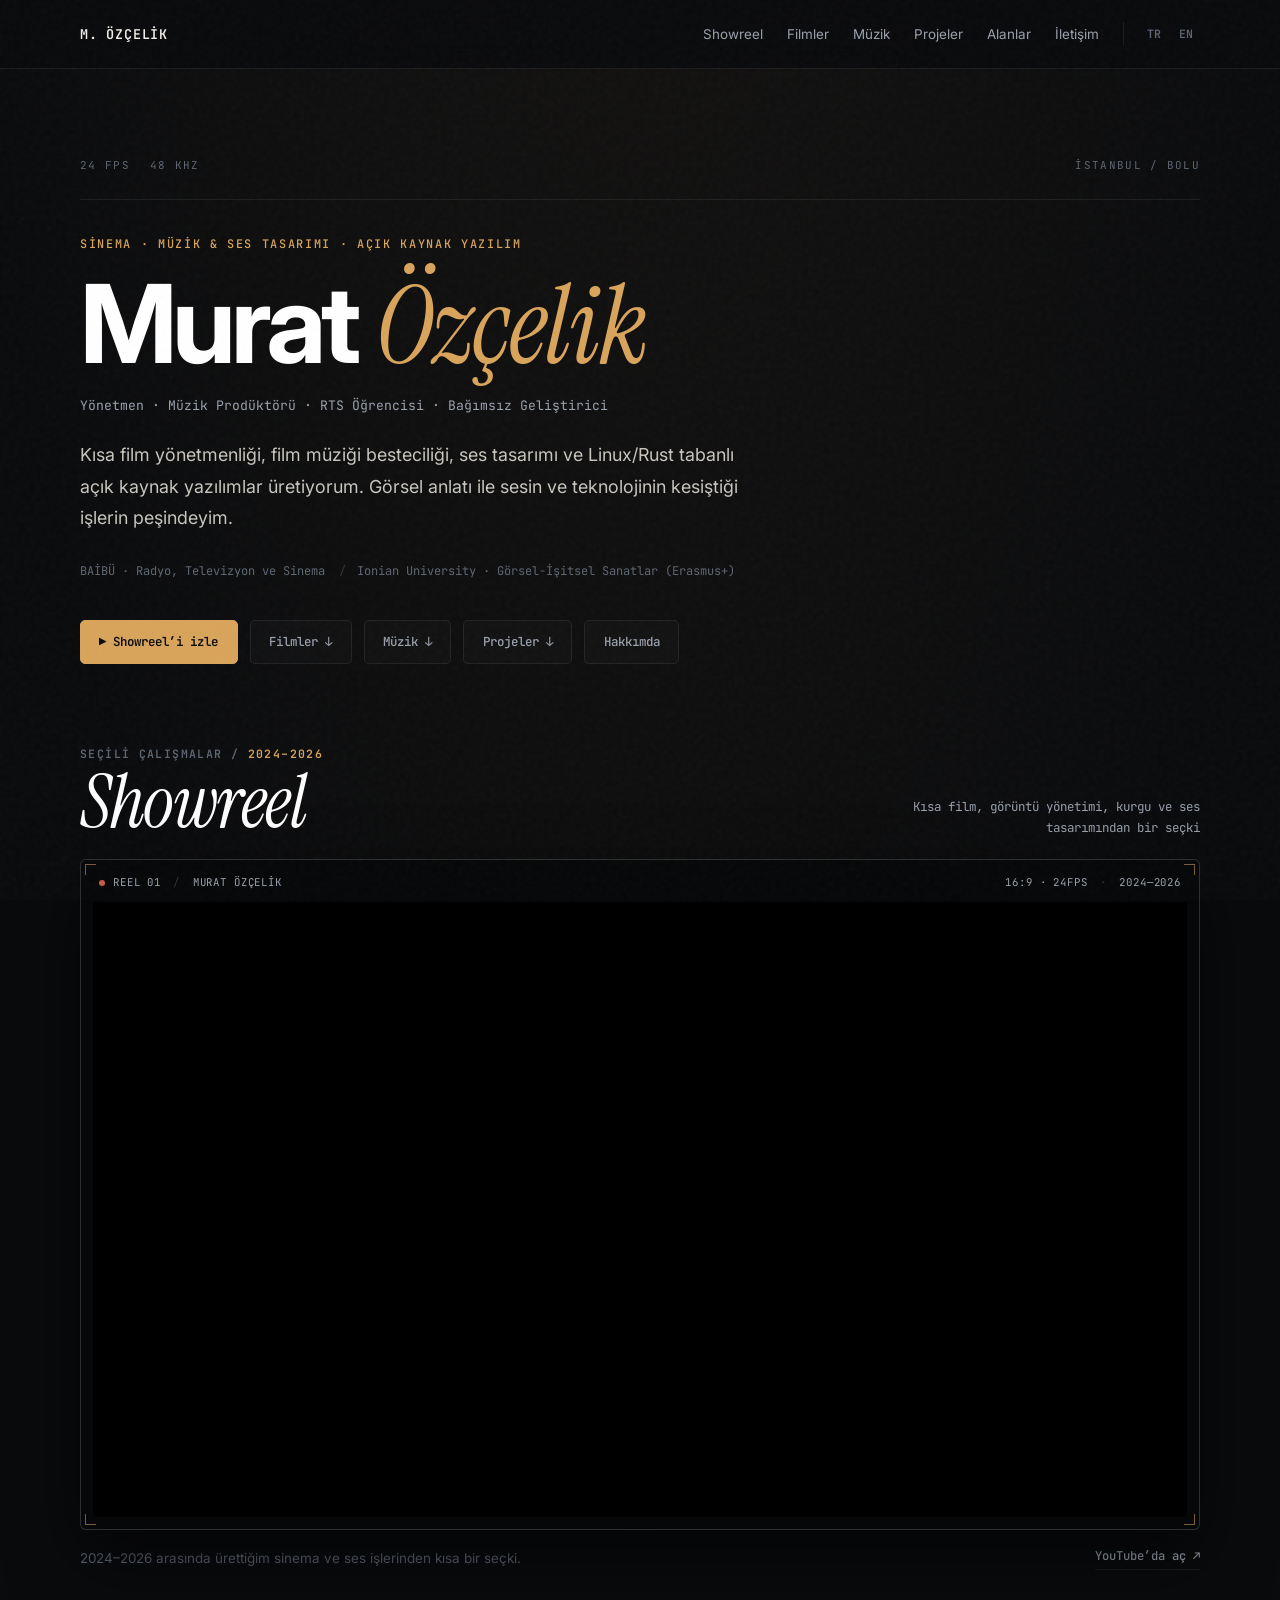
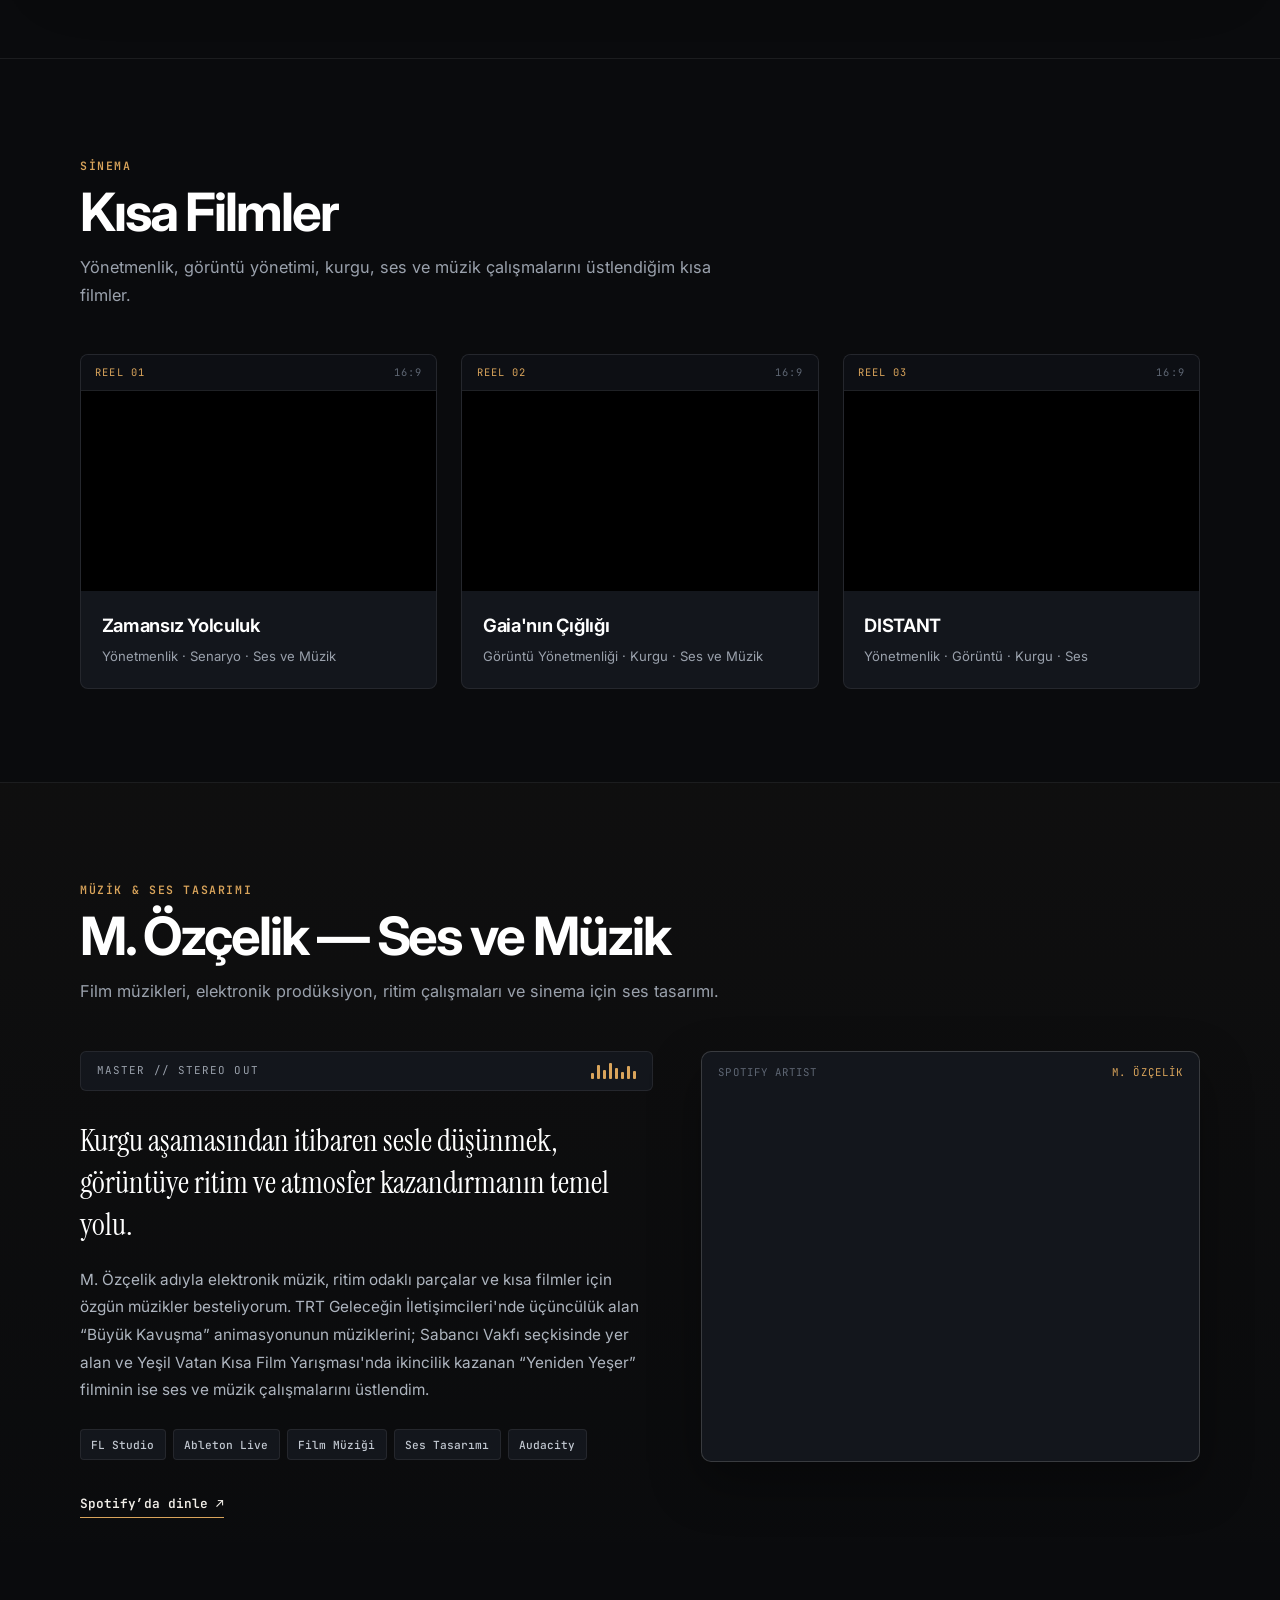
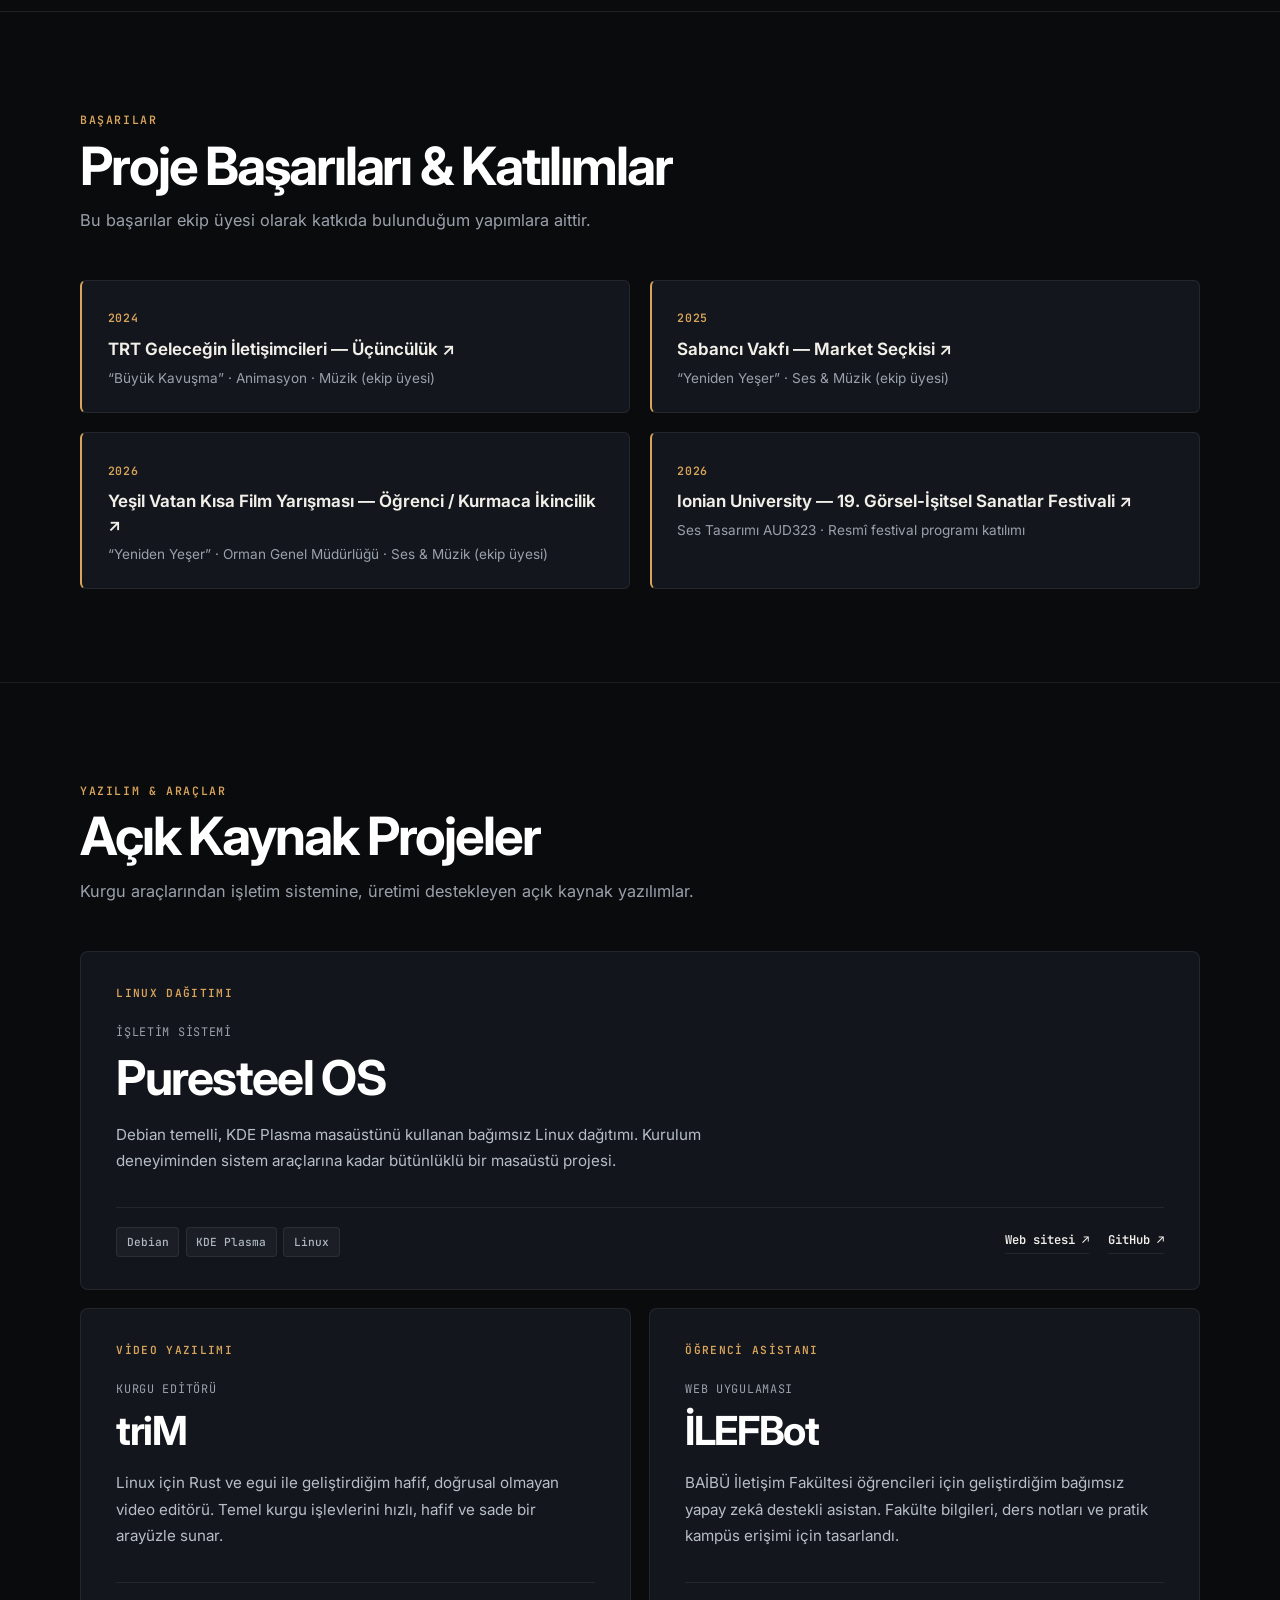
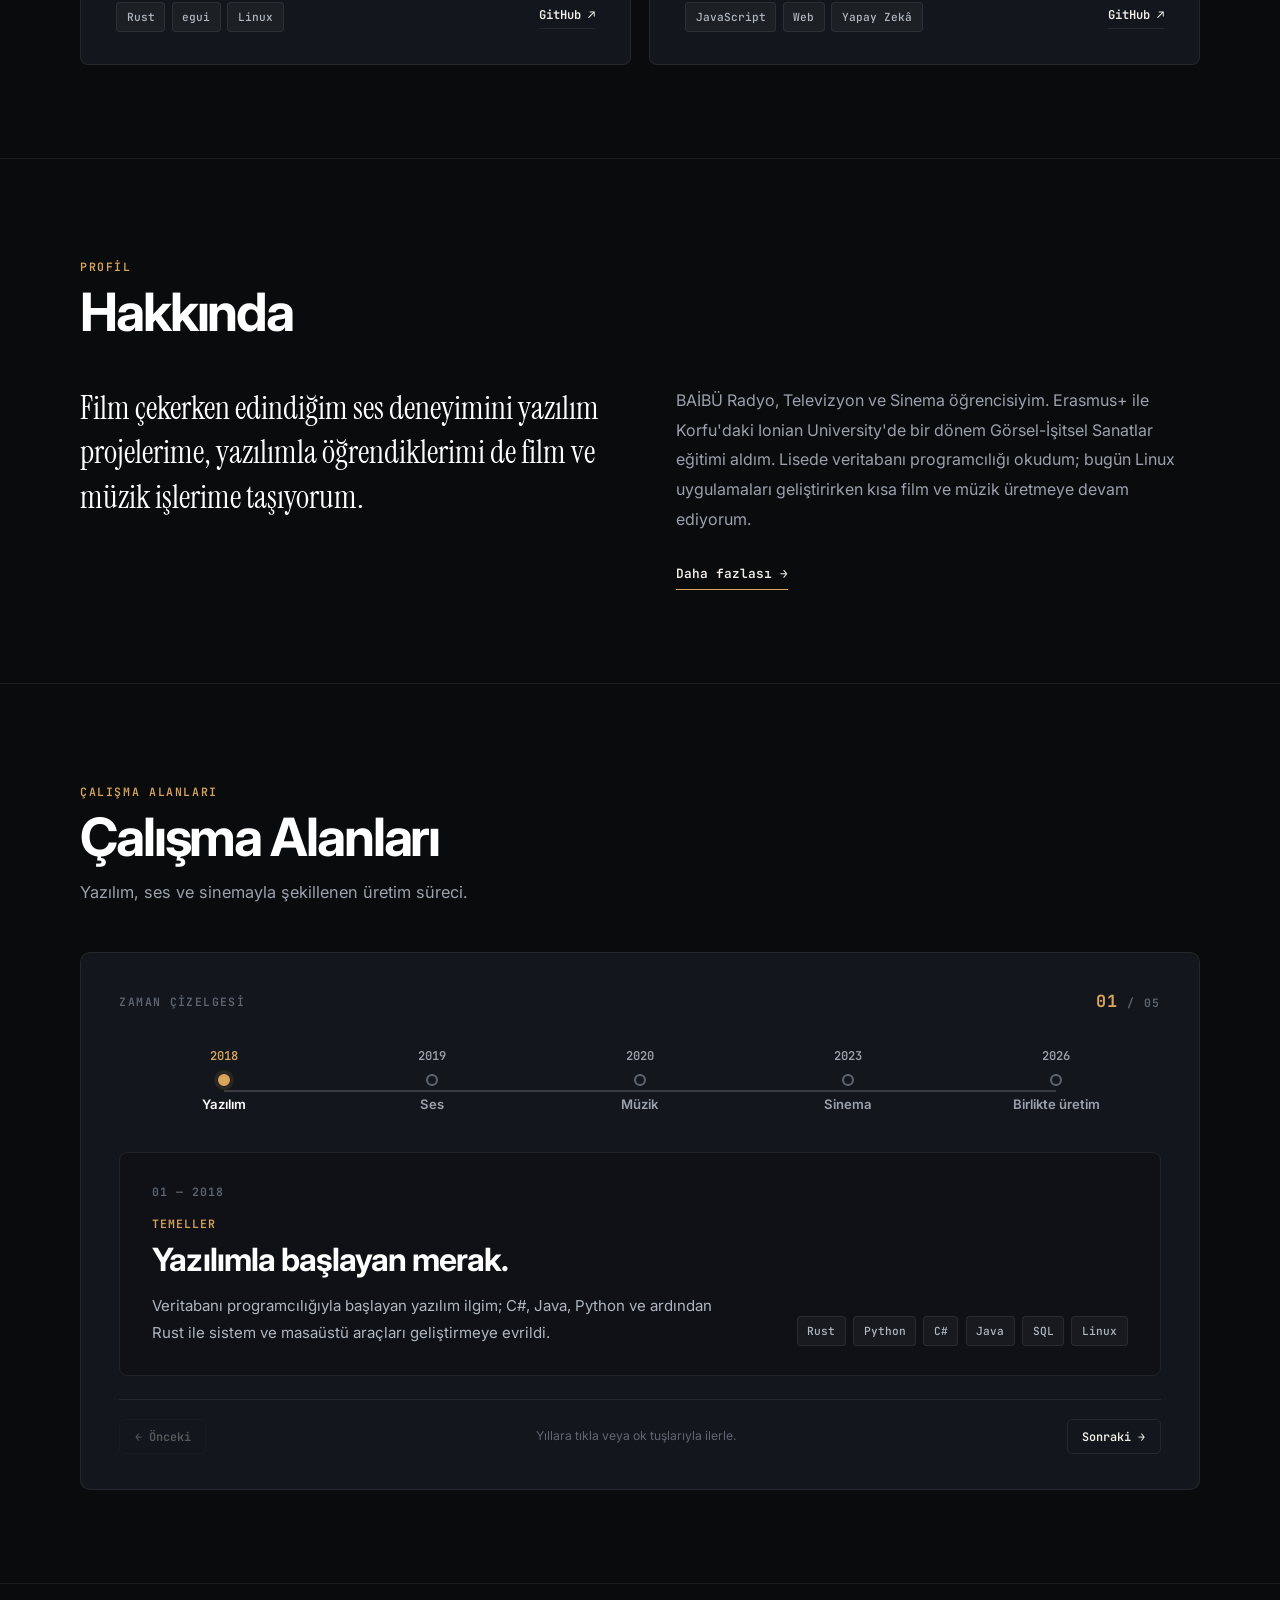
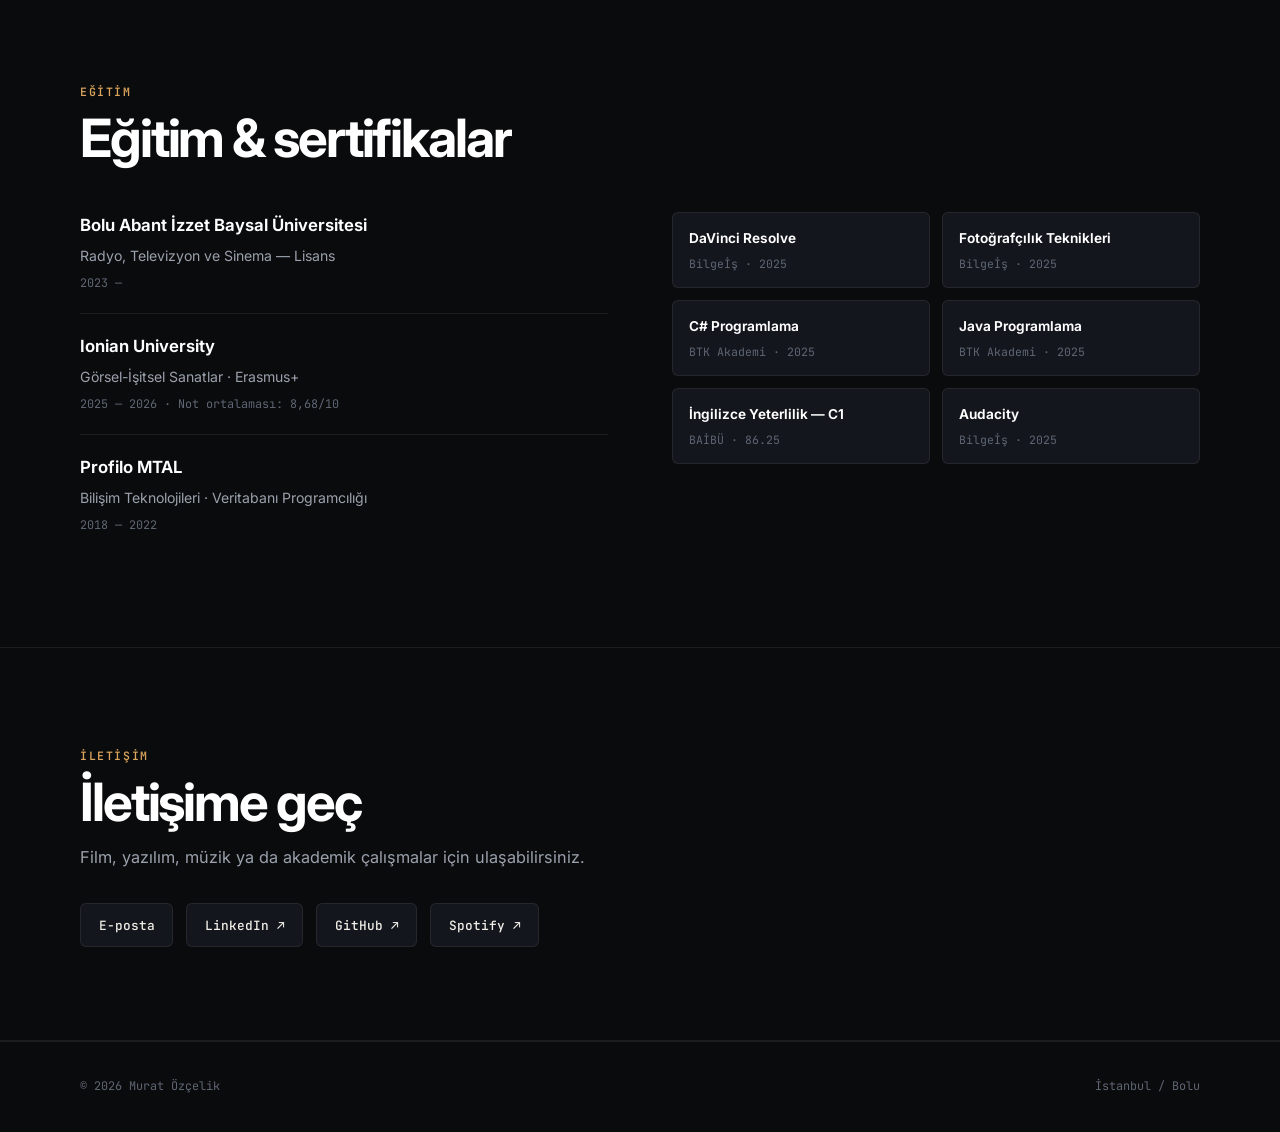
==== index.html @ 57b22992 "style: redesign portfolio with cinema and music theme" ====
<!doctype html>
<html lang="tr">
<head>
<meta charset="utf-8">
<meta name="viewport" content="width=device-width,initial-scale=1">
<meta name="google-site-verification" content="JruRG9GLRUZkIh85JL8lNO2CkzBblAEr84ETjHAbg5w">
<meta name="description" content="Murat Özçelik: kısa filmler, müzik ve Puresteel OS, triM. ile İLEFBot dahil açık kaynak projeleri.">
<meta name="author" content="Murat Özçelik">
<meta name="theme-color" content="#0a0b0d">
<link rel="canonical" href="https://muratozcelik.vercel.app/">
<meta property="og:title" content="Murat Özçelik | Portfolyo">
<meta property="og:description" content="Murat Özçelik'in film, müzik ve açık kaynak yazılım projeleri.">
<meta property="og:type" content="website">
<meta property="og:url" content="https://muratozcelik.vercel.app/">
<meta property="og:site_name" content="Murat Özçelik">
<meta property="og:image" content="https://avatars.githubusercontent.com/u/198776086?v=4">
<meta name="twitter:card" content="summary_large_image">
<meta name="twitter:title" content="Murat Özçelik | Portfolyo">
<meta name="twitter:description" content="Murat Özçelik'in film, müzik ve açık kaynak yazılım projeleri.">
<meta name="twitter:image" content="https://avatars.githubusercontent.com/u/198776086?v=4">
<title>Murat Özçelik | Portfolyo</title>
<link rel="icon" href="data:image/svg+xml,<svg xmlns='http://www.w3.org/2000/svg' viewBox='0 0 100 100'><text y='.9em' font-size='90' font-family='Arial' font-weight='bold'>M.</text></svg>">
<link rel="preconnect" href="https://fonts.googleapis.com">
<link rel="preconnect" href="https://fonts.gstatic.com" crossorigin>
<link href="https://fonts.googleapis.com/css2?family=Instrument+Serif:ital@0;1&family=Inter:wght@400;500;600;700&family=JetBrains+Mono:wght@400;500;600&display=swap" rel="stylesheet">
<link rel="stylesheet" href="assets/style.css">
<script type="application/ld+json">{"@context":"https://schema.org","@type":"Person","name":"Murat Özçelik","alternateName":"M. Özçelik","url":"https://muratozcelik.vercel.app/","jobTitle":"Director, Developer, Music Producer","affiliation":{"@type":"CollegeOrUniversity","name":"Bolu Abant İzzet Baysal Üniversitesi"},"sameAs":["https://github.com/MOzcelik14","https://www.linkedin.com/in/murat-özçelik-398713292","https://open.spotify.com/intl-tr/artist/2BlTVMDj9GnFcdL9kGWNOf"]}</script>
</head>
<body>
<div class="film-grain" aria-hidden="true"></div>
<a class="skip" href="#content" data-tr="İçeriğe geç" data-en="Skip to content">İçeriğe geç</a>
<nav aria-label="Ana gezinme" data-tr-aria-label="Ana gezinme" data-en-aria-label="Primary navigation">
  <div class="wrap nav-inner">
    <a class="nav-mark" href="#top">M. ÖZÇELİK</a>
    <div class="nav-right">
      <button class="menu-btn" id="menuBtn" type="button" aria-expanded="false" aria-controls="navLinks">Menü</button>
      <div class="nav-links" id="navLinks">
        <a href="#showreel">Showreel</a>
        <a href="#filmler" data-tr="Filmler" data-en="Films">Filmler</a>
        <a href="#muzik" data-tr="Müzik" data-en="Music">Müzik</a>
        <a href="#projeler" data-tr="Projeler" data-en="Projects">Projeler</a>
        <a href="#yetenekler" data-tr="Alanlar" data-en="Practice">Alanlar</a>
        <a href="#iletisim" data-tr="İletişim" data-en="Contact">İletişim</a>
      </div>
      <div class="lang-switch" aria-label="Dil seçimi" data-tr-aria-label="Dil seçimi" data-en-aria-label="Language selection">
        <button class="lang-btn" data-lang="tr" type="button" aria-pressed="true">TR</button>
        <button class="lang-btn" data-lang="en" type="button" aria-pressed="false">EN</button>
      </div>
    </div>
  </div>
</nav>

<header class="hero" id="top">
  <div class="wrap">
    <div class="hero-spec" aria-hidden="true">
      <span>24 FPS</span>
      <span>48 KHZ</span>
      <span>İSTANBUL / BOLU</span>
    </div>
    <p class="hero-kicker" data-tr="Sinema · Müzik &amp; Ses Tasarımı · Açık Kaynak Yazılım" data-en="Cinema · Music &amp; Sound Design · Open-Source Software">Sinema · Müzik &amp; Ses Tasarımı · Açık Kaynak Yazılım</p>
    <h1>Murat <span class="serif-italic">Özçelik</span></h1>
    <p class="kicker" data-tr="Yönetmen · Müzik Prodüktörü · RTS Öğrencisi · Bağımsız Geliştirici" data-en="Director · Music Producer · Film Student · Independent Developer">Yönetmen · Müzik Prodüktörü · RTS Öğrencisi · Bağımsız Geliştirici</p>
    <p class="hero-copy" data-tr="Kısa film yönetmenliği, film müziği besteciliği, ses tasarımı ve Linux/Rust tabanlı açık kaynak yazılımlar üretiyorum. Görsel anlatı ile sesin ve teknolojinin kesiştiği işlerin peşindeyim." data-en="I direct short films, compose film scores, design sound, and build Linux/Rust open-source tools — working where visual storytelling, audio, and technology meet.">Kısa film yönetmenliği, film müziği besteciliği, ses tasarımı ve Linux/Rust tabanlı açık kaynak yazılımlar üretiyorum. Görsel anlatı ile sesin ve teknolojinin kesiştiği işlerin peşindeyim.</p>
    <div class="hero-meta"><span>BAİBÜ · Radyo, Televizyon ve Sinema</span><span data-tr="Ionian University · Görsel-İşitsel Sanatlar (Erasmus+)" data-en="Ionian University · Audio &amp; Visual Arts (Erasmus+)">Ionian University · Görsel-İşitsel Sanatlar (Erasmus+)</span></div>
    <div class="hero-actions"><a class="hero-showreel-link" href="#showreel" data-tr="▶ Showreel’i izle" data-en="▶ Watch showreel">▶ Showreel’i izle</a><a href="#filmler" data-tr="Filmler ↓" data-en="Films ↓">Filmler ↓</a><a href="#muzik" data-tr="Müzik ↓" data-en="Music ↓">Müzik ↓</a><a href="#projeler" data-tr="Projeler ↓" data-en="Projects ↓">Projeler ↓</a><a href="about.html" data-tr="Hakkımda" data-en="About">Hakkımda</a></div>

    <div class="showreel-feature" id="showreel" aria-labelledby="showreel-title">
      <div class="showreel-feature-head">
        <div>
          <p class="showreel-label"><span data-tr="SEÇİLİ ÇALIŞMALAR" data-en="SELECTED WORKS">SEÇİLİ ÇALIŞMALAR</span> <span aria-hidden="true">/</span> 2024–2026</p>
          <h2 class="showreel-title" id="showreel-title">Showreel</h2>
        </div>
        <p class="showreel-subtitle" data-tr="Kısa film, görüntü yönetimi, kurgu ve ses tasarımından bir seçki" data-en="A selection of short films, cinematography, editing and sound design">Kısa film, görüntü yönetimi, kurgu ve ses tasarımından bir seçki</p>
      </div>
      <div class="showreel-frame">
        <span class="vf-corner vf-tl" aria-hidden="true"></span>
        <span class="vf-corner vf-tr" aria-hidden="true"></span>
        <span class="vf-corner vf-bl" aria-hidden="true"></span>
        <span class="vf-corner vf-br" aria-hidden="true"></span>
        <div class="showreel-frame-top" aria-hidden="true"><span><span class="rec-indicator"></span>REEL 01 <span class="showreel-frame-divider">/</span> MURAT ÖZÇELİK</span><span>16:9 · 24FPS <span class="showreel-frame-divider">·</span> 2024—2026</span></div>
        <div class="showreel-player">
          <iframe src="https://www.youtube-nocookie.com/embed/x4S_wHrbVSY?rel=0&amp;playsinline=1" title="Murat Özçelik — Showreel (2024–2026)" loading="eager" referrerpolicy="strict-origin-when-cross-origin" allow="accelerometer; autoplay; clipboard-write; encrypted-media; gyroscope; picture-in-picture; web-share" allowfullscreen></iframe>
        </div>
      </div>
      <div class="showreel-feature-foot">
        <span data-tr="2024–2026 arasında ürettiğim sinema ve ses işlerinden kısa bir seçki." data-en="Selected cinema and sound work from 2024–2026.">2024–2026 arasında ürettiğim sinema ve ses işlerinden kısa bir seçki.</span>
        <a href="https://www.youtube.com/watch?v=x4S_wHrbVSY" target="_blank" rel="noopener noreferrer" data-tr="YouTube’da aç ↗" data-en="Open on YouTube ↗">YouTube’da aç ↗</a>
      </div>
    </div>
  </div>
</header>

<main id="content">
<section id="filmler"><div class="wrap">
  <div class="section-head"><div><div class="eyebrow" data-tr="Sinema" data-en="Cinema">Sinema</div><h2 class="section-title" data-tr="Kısa Filmler" data-en="Short Films">Kısa Filmler</h2><p class="section-copy" data-tr="Yönetmenlik, görüntü yönetimi, kurgu, ses ve müzik çalışmalarını üstlendiğim kısa filmler." data-en="Short films I've worked on across directing, cinematography, editing, sound and music.">Yönetmenlik, görüntü yönetimi, kurgu, ses ve müzik çalışmalarını üstlendiğim kısa filmler.</p></div></div>
  <div class="films">
    <article class="film">
      <div class="film-slate" aria-hidden="true"><span>REEL 01</span><span>16:9</span></div>
      <div class="film-media"><iframe loading="lazy" src="https://www.youtube-nocookie.com/embed/FaE6MVLz2mk?rel=0" title="Zamansız Yolculuk" allow="accelerometer; encrypted-media; gyroscope; picture-in-picture" allowfullscreen></iframe></div>
      <div class="film-body"><h3 data-tr="Zamansız Yolculuk" data-en="Timeless Journey">Zamansız Yolculuk</h3><p data-tr="Yönetmenlik · Senaryo · Ses ve Müzik" data-en="Director · Screenplay · Sound &amp; Music">Yönetmenlik · Senaryo · Ses ve Müzik</p></div>
    </article>
    <article class="film">
      <div class="film-slate" aria-hidden="true"><span>REEL 02</span><span>16:9</span></div>
      <div class="film-media"><iframe loading="lazy" src="https://www.youtube-nocookie.com/embed/VOI6pa3I4jM?rel=0" title="Gaia'nın Çığlığı" allow="accelerometer; encrypted-media; gyroscope; picture-in-picture" allowfullscreen></iframe></div>
      <div class="film-body"><h3 data-tr="Gaia'nın Çığlığı" data-en="Gaia's Cry">Gaia'nın Çığlığı</h3><p data-tr="Görüntü Yönetmenliği · Kurgu · Ses ve Müzik" data-en="Cinematography · Editing · Sound &amp; Music">Görüntü Yönetmenliği · Kurgu · Ses ve Müzik</p></div>
    </article>
    <article class="film">
      <div class="film-slate" aria-hidden="true"><span>REEL 03</span><span>16:9</span></div>
      <div class="film-media"><iframe loading="lazy" src="https://www.youtube-nocookie.com/embed/tJGxSjigk_o?rel=0" title="DISTANT" allow="accelerometer; encrypted-media; gyroscope; picture-in-picture" allowfullscreen></iframe></div>
      <div class="film-body"><h3>DISTANT</h3><p data-tr="Yönetmenlik · Görüntü · Kurgu · Ses" data-en="Director · Cinematography · Editing · Sound">Yönetmenlik · Görüntü · Kurgu · Ses</p></div>
    </article>
  </div>
</div></section>

<section id="muzik" class="music-section"><div class="wrap">
  <div class="section-head">
    <div>
      <div class="eyebrow" data-tr="Müzik &amp; Ses Tasarımı" data-en="Music &amp; Sound Design">Müzik &amp; Ses Tasarımı</div>
      <h2 class="section-title" data-tr="M. Özçelik — Ses ve Müzik" data-en="M. Özçelik — Sound &amp; Music">M. Özçelik — Ses ve Müzik</h2>
      <p class="section-copy" data-tr="Film müzikleri, elektronik prodüksiyon, ritim çalışmaları ve sinema için ses tasarımı." data-en="Film scores, electronic production, beats and sound design for cinema.">Film müzikleri, elektronik prodüksiyon, ritim çalışmaları ve sinema için ses tasarımı.</p>
    </div>
  </div>
  <div class="music-grid">
    <div class="music-info">
      <div class="studio-meter" aria-hidden="true">
        <span class="meter-label">MASTER // STEREO OUT</span>
        <div class="eq-bars"><span></span><span></span><span></span><span></span><span></span><span></span><span></span><span></span></div>
      </div>
      <p class="music-lead" data-tr="Kurgu aşamasından itibaren sesle düşünmek, görüntüye ritim ve atmosfer kazandırmanın temel yolu." data-en="Thinking with sound from the editing stage is central to how I build rhythm and atmosphere on screen.">Kurgu aşamasından itibaren sesle düşünmek, görüntüye ritim ve atmosfer kazandırmanın temel yolu.</p>
      <p class="music-desc" data-tr="M. Özçelik adıyla elektronik müzik, ritim odaklı parçalar ve kısa filmler için özgün müzikler besteliyorum. TRT Geleceğin İletişimcileri'nde üçüncülük alan “Büyük Kavuşma” animasyonunun müziklerini; Sabancı Vakfı seçkisinde yer alan ve Yeşil Vatan Kısa Film Yarışması'nda ikincilik kazanan “Yeniden Yeşer” filminin ise ses ve müzik çalışmalarını üstlendim." data-en="Under M. Özçelik, I compose electronic music, beats and original film scores. I scored the animated film “Büyük Kavuşma” (3rd Place at TRT Future Communicators) and handled sound and music for “Yeniden Yeşer” (Sabancı Foundation selection &amp; 2nd Place at Green Homeland Short Film Competition).">M. Özçelik adıyla elektronik müzik, ritim odaklı parçalar ve kısa filmler için özgün müzikler besteliyorum. TRT Geleceğin İletişimcileri'nde üçüncülük alan “Büyük Kavuşma” animasyonunun müziklerini; Sabancı Vakfı seçkisinde yer alan ve Yeşil Vatan Kısa Film Yarışması'nda ikincilik kazanan “Yeniden Yeşer” filminin ise ses ve müzik çalışmalarını üstlendim.</p>
      <div class="music-tags"><span>FL Studio</span><span>Ableton Live</span><span data-tr="Film Müziği" data-en="Film Scoring">Film Müziği</span><span data-tr="Ses Tasarımı" data-en="Sound Design">Ses Tasarımı</span><span>Audacity</span></div>
      <div class="music-links">
        <a class="btn" href="https://open.spotify.com/intl-tr/artist/2BlTVMDj9GnFcdL9kGWNOf" target="_blank" rel="noopener noreferrer" data-tr="Spotify’da dinle ↗" data-en="Listen on Spotify ↗">Spotify’da dinle ↗</a>
      </div>
    </div>
    <div class="spotify-wrap">
      <div class="spotify-header" aria-hidden="true"><span>SPOTIFY ARTIST</span><span>M. ÖZÇELİK</span></div>
      <iframe title="M. Özçelik — Spotify" style="border-radius:8px" src="https://open.spotify.com/embed/artist/2BlTVMDj9GnFcdL9kGWNOf?utm_source=generator&amp;theme=0" width="100%" height="352" frameBorder="0" allowfullscreen="" allow="autoplay; clipboard-write; encrypted-media; fullscreen; picture-in-picture" loading="lazy"></iframe>
    </div>
  </div>
</div></section>

<section id="oduller"><div class="wrap">
  <div class="section-head"><div><div class="eyebrow" data-tr="Başarılar" data-en="Recognition">Başarılar</div><h2 class="section-title" data-tr="Proje Başarıları & Katılımlar" data-en="Project Recognition & Selections">Proje Başarıları & Katılımlar</h2><p class="section-copy" data-tr="Bu başarılar ekip üyesi olarak katkıda bulunduğum yapımlara aittir." data-en="These achievements belong to productions I contributed to as a team member.">Bu başarılar ekip üyesi olarak katkıda bulunduğum yapımlara aittir.</p></div></div>
  <div class="credits"><article class="credit"><span class="year">2024</span><h3><a href="https://www.youtube.com/watch?v=8ODBioc6kPo" target="_blank" rel="noopener" data-tr="TRT Geleceğin İletişimcileri — Üçüncülük ↗" data-en="TRT Future Communicators — 3rd Place ↗">TRT Geleceğin İletişimcileri — Üçüncülük ↗</a></h3><p data-tr="“Büyük Kavuşma” · Animasyon · Müzik (ekip üyesi)" data-en="“Büyük Kavuşma” · Animation · Music (team member)">“Büyük Kavuşma” · Animasyon · Müzik (ekip üyesi)</p></article><article class="credit"><span class="year">2025</span><h3><a href="https://www.youtube.com/watch?v=_D5XBpl4Dr8" target="_blank" rel="noopener" data-tr="Sabancı Vakfı — Market Seçkisi ↗" data-en="Sabancı Foundation — Market Selection ↗">Sabancı Vakfı — Market Seçkisi ↗</a></h3><p data-tr="“Yeniden Yeşer” · Ses & Müzik (ekip üyesi)" data-en="“Yeniden Yeşer” · Sound & Music (team member)">“Yeniden Yeşer” · Ses & Müzik (ekip üyesi)</p></article><article class="credit"><span class="year">2026</span><h3><a href="https://www.youtube.com/watch?v=_D5XBpl4Dr8" target="_blank" rel="noopener" data-tr="Yeşil Vatan Kısa Film Yarışması — Öğrenci / Kurmaca İkincilik ↗" data-en="Green Homeland Short Film Competition — Student / Fiction 2nd Place ↗">Yeşil Vatan Kısa Film Yarışması — Öğrenci / Kurmaca İkincilik ↗</a></h3><p data-tr="“Yeniden Yeşer” · Orman Genel Müdürlüğü · Ses & Müzik (ekip üyesi)" data-en="“Yeniden Yeşer” · General Directorate of Forestry · Sound & Music (team member)">“Yeniden Yeşer” · Orman Genel Müdürlüğü · Ses & Müzik (ekip üyesi)</p></article><article class="credit"><span class="year">2026</span><h3><a href="https://avarts.ionio.gr/festival/2026/en/events/773" target="_blank" rel="noopener" data-tr="Ionian University — 19. Görsel-İşitsel Sanatlar Festivali ↗" data-en="Ionian University — 19th Audiovisual Arts Festival ↗">Ionian University — 19. Görsel-İşitsel Sanatlar Festivali ↗</a></h3><p data-tr="Ses Tasarımı AUD323 · Resmî festival programı katılımı" data-en="Sound Design AUD323 · Official festival programme participant">Ses Tasarımı AUD323 · Resmî festival programı katılımı</p></article></div>
</div></section>

<section id="projeler" class="projects-section"><div class="wrap">
  <div class="section-head"><div><div class="eyebrow" data-tr="Yazılım &amp; Araçlar" data-en="Software &amp; Tools">Yazılım &amp; Araçlar</div><h2 class="section-title" data-tr="Açık Kaynak Projeler" data-en="Open Source Projects">Açık Kaynak Projeler</h2><p class="section-copy" data-tr="Kurgu araçlarından işletim sistemine, üretimi destekleyen açık kaynak yazılımlar." data-en="Open-source software supporting creative and daily workflows, from editing tools to Linux systems.">Kurgu araçlarından işletim sistemine, üretimi destekleyen açık kaynak yazılımlar.</p></div></div>
  <div class="project-grid">
    <article class="project-card project-featured">
      <div class="project-topline"><span data-tr="LINUX DAĞITIMI" data-en="LINUX DISTRIBUTION">LINUX DAĞITIMI</span></div>
      <div class="project-content"><p class="project-overline" data-tr="İşletim Sistemi" data-en="Operating System">İşletim Sistemi</p><h3>Puresteel OS</h3>
        <p data-tr="Debian temelli, KDE Plasma masaüstünü kullanan bağımsız Linux dağıtımı. Kurulum deneyiminden sistem araçlarına kadar bütünlüklü bir masaüstü projesi." data-en="A Debian-based Linux distribution using KDE Plasma, bringing installation, system utilities and a cohesive desktop experience together.">Debian temelli, KDE Plasma masaüstünü kullanan bağımsız Linux dağıtımı. Kurulum deneyiminden sistem araçlarına kadar bütünlüklü bir masaüstü projesi.</p>
      </div>
      <div class="project-bottom"><div class="project-tags"><span>Debian</span><span>KDE Plasma</span><span>Linux</span></div><div class="project-card-links"><a href="https://mozcelik14.github.io/Puresteel-OS/" target="_blank" rel="noopener noreferrer" data-tr="Web sitesi ↗" data-en="Website ↗">Web sitesi ↗</a><a href="https://github.com/MOzcelik14/Puresteel-OS" target="_blank" rel="noopener noreferrer">GitHub ↗</a></div></div>
    </article>
    <article class="project-card">
      <div class="project-topline"><span data-tr="VİDEO YAZILIMI" data-en="VIDEO SOFTWARE">VİDEO YAZILIMI</span></div>
      <div class="project-content"><p class="project-overline" data-tr="Kurgu Editörü" data-en="Video Editor">Kurgu Editörü</p><h3>triM</h3>
        <p data-tr="Linux için Rust ve egui ile geliştirdiğim hafif, doğrusal olmayan video editörü. Temel kurgu işlevlerini hızlı, hafif ve sade bir arayüzle sunar." data-en="A lightweight non-linear video editor for Linux built with Rust and egui. Designed to deliver essential editing tools through a lean and fluid interface.">Linux için Rust ve egui ile geliştirdiğim hafif, doğrusal olmayan video editörü. Temel kurgu işlevlerini hızlı, hafif ve sade bir arayüzle sunar.</p>
      </div>
      <div class="project-bottom"><div class="project-tags"><span>Rust</span><span>egui</span><span>Linux</span></div><div class="project-card-links"><a href="https://github.com/MOzcelik14/triM" target="_blank" rel="noopener noreferrer">GitHub ↗</a></div></div>
    </article>
    <article class="project-card">
      <div class="project-topline"><span data-tr="ÖĞRENCİ ASİSTANI" data-en="STUDENT ASSISTANT">ÖĞRENCİ ASİSTANI</span></div>
      <div class="project-content"><p class="project-overline" data-tr="Web Uygulaması" data-en="Web Application">Web Uygulaması</p><h3>İLEFBot</h3>
        <p data-tr="BAİBÜ İletişim Fakültesi öğrencileri için geliştirdiğim bağımsız yapay zekâ destekli asistan. Fakülte bilgileri, ders notları ve pratik kampüs erişimi için tasarlandı." data-en="An independent AI-assisted web application built for BAİBÜ Faculty of Communication students, tailored for campus information and practical student queries.">BAİBÜ İletişim Fakültesi öğrencileri için geliştirdiğim bağımsız yapay zekâ destekli asistan. Fakülte bilgileri, ders notları ve pratik kampüs erişimi için tasarlandı.</p>
      </div>
      <div class="project-bottom"><div class="project-tags"><span>JavaScript</span><span>Web</span><span data-tr="Yapay Zekâ" data-en="AI">Yapay Zekâ</span></div><div class="project-card-links"><a href="https://github.com/MOzcelik14/ILEFBot" target="_blank" rel="noopener noreferrer">GitHub ↗</a></div></div>
    </article>
  </div>
</div></section>

<section id="hakkinda"><div class="wrap">
  <div class="section-head"><div><div class="eyebrow" data-tr="Profil" data-en="Profile">Profil</div><h2 class="section-title" data-tr="Hakkında" data-en="About">Hakkında</h2></div></div>
  <div class="about-grid"><p class="about-lead" data-tr="Film çekerken edindiğim ses deneyimini yazılım projelerime, yazılımla öğrendiklerimi de film ve müzik işlerime taşıyorum." data-en="My work in film and music often informs the software I build, and vice versa.">Film çekerken edindiğim ses deneyimini yazılım projelerime, yazılımla öğrendiklerimi de film ve müzik işlerime taşıyorum.</p><div class="about-body"><p data-tr="BAİBÜ Radyo, Televizyon ve Sinema öğrencisiyim. Erasmus+ ile Korfu'daki Ionian University'de bir dönem Görsel-İşitsel Sanatlar eğitimi aldım. Lisede veritabanı programcılığı okudum; bugün Linux uygulamaları geliştirirken kısa film ve müzik üretmeye devam ediyorum." data-en="I study Radio, Television and Cinema at BAİBÜ and spent a semester studying Audio &amp; Visual Arts at Ionian University in Corfu through Erasmus+. I studied database programming in high school and now develop Linux applications alongside film and music projects.">BAİBÜ Radyo, Televizyon ve Sinema öğrencisiyim. Erasmus+ ile Korfu'daki Ionian University'de bir dönem Görsel-İşitsel Sanatlar eğitimi aldım. Lisede veritabanı programcılığı okudum; bugün Linux uygulamaları geliştirirken kısa film ve müzik üretmeye devam ediyorum.</p><a class="btn" href="about.html" data-tr="Daha fazlası →" data-en="More about me →">Daha fazlası →</a></div></div>
</div></section>

<section id="yetenekler" class="practice-section"><div class="wrap">
  <div class="section-head"><div><div class="eyebrow" data-tr="Çalışma Alanları" data-en="Practice">Çalışma Alanları</div><h2 class="section-title" data-tr="Çalışma Alanları" data-en="Areas of Practice">Çalışma Alanları</h2><p class="section-copy" data-tr="Yazılım, ses ve sinemayla şekillenen üretim süreci." data-en="A journey shaped across software, sound and cinema.">Yazılım, ses ve sinemayla şekillenen üretim süreci.</p></div></div>
  <div class="practice-shell" data-practice>
    <div class="practice-topline"><span data-tr="ZAMAN ÇİZELGESİ" data-en="TIMELINE">ZAMAN ÇİZELGESİ</span><span class="practice-count"><strong id="practiceIndex">01</strong> / 05</span></div>
    <div class="practice-rail-scroll"><div class="practice-rail" role="tablist" aria-label="Çalışma alanları zaman çizelgesi">
      <button type="button" class="practice-tab is-active" id="practice-tab-0" role="tab" aria-selected="true" aria-controls="practice-panel-0" tabindex="0" data-index="0"><span class="practice-year">2018</span><span class="practice-dot" aria-hidden="true"></span><span class="practice-name" data-tr="Yazılım" data-en="Software">Yazılım</span></button>
      <button type="button" class="practice-tab" id="practice-tab-1" role="tab" aria-selected="false" aria-controls="practice-panel-1" tabindex="-1" data-index="1"><span class="practice-year">2019</span><span class="practice-dot" aria-hidden="true"></span><span class="practice-name" data-tr="Ses" data-en="Audio">Ses</span></button>
      <button type="button" class="practice-tab" id="practice-tab-2" role="tab" aria-selected="false" aria-controls="practice-panel-2" tabindex="-1" data-index="2"><span class="practice-year">2020</span><span class="practice-dot" aria-hidden="true"></span><span class="practice-name" data-tr="Müzik" data-en="Music">Müzik</span></button>
      <button type="button" class="practice-tab" id="practice-tab-3" role="tab" aria-selected="false" aria-controls="practice-panel-3" tabindex="-1" data-index="3"><span class="practice-year">2023</span><span class="practice-dot" aria-hidden="true"></span><span class="practice-name" data-tr="Sinema" data-en="Film">Sinema</span></button>
      <button type="button" class="practice-tab" id="practice-tab-4" role="tab" aria-selected="false" aria-controls="practice-panel-4" tabindex="-1" data-index="4"><span class="practice-year">2026</span><span class="practice-dot" aria-hidden="true"></span><span class="practice-name" data-tr="Birlikte üretim" data-en="Cross-disciplinary">Birlikte üretim</span></button>
    </div></div>
    <div class="practice-panels">
      <article class="practice-panel" id="practice-panel-0" role="tabpanel" aria-labelledby="practice-tab-0" tabindex="0"><div class="practice-panel-index">01 — 2018</div><div class="practice-panel-content"><div><p class="practice-label" data-tr="Temeller" data-en="Foundations">Temeller</p><h3 data-tr="Yazılımla başlayan merak." data-en="Curiosity started with code.">Yazılımla başlayan merak.</h3><p data-tr="Veritabanı programcılığıyla başlayan yazılım ilgim; C#, Java, Python ve ardından Rust ile sistem ve masaüstü araçları geliştirmeye evrildi." data-en="My path started with database programming and grew from C#, Java and Python into building desktop and system software with Rust.">Veritabanı programcılığıyla başlayan yazılım ilgim; C#, Java, Python ve ardından Rust ile sistem ve masaüstü araçları geliştirmeye evrildi.</p></div><div class="practice-competencies"><span>Rust</span><span>Python</span><span>C#</span><span>Java</span><span>SQL</span><span>Linux</span></div></div></article>
      <article class="practice-panel" id="practice-panel-1" role="tabpanel" aria-labelledby="practice-tab-1" tabindex="0" hidden><div class="practice-panel-index">02 — 2019</div><div class="practice-panel-content"><div><p class="practice-label" data-tr="İlk kayıtlar" data-en="Early recordings">İlk kayıtlar</p><h3 data-tr="Sesin ayrıntılarını keşfetmek." data-en="Learning to listen closely.">Sesin ayrıntılarını keşfetmek.</h3><p data-tr="Çok kanallı kayıtları inceleyerek başladığım ses merakı, zaman içinde kurgu, miks ve film sesine dönüştü." data-en="Exploring multitrack recordings sparked an interest that later grew into editing, mixing and sound for film.">Çok kanallı kayıtları inceleyerek başladığım ses merakı, zaman içinde kurgu, miks ve film sesine dönüştü.</p></div><div class="practice-competencies"><span data-tr="Ses kurgusu" data-en="Sound editing">Ses kurgusu</span><span data-tr="Miksaj" data-en="Mixing">Miksaj</span><span>Audacity</span></div></div></article>
      <article class="practice-panel" id="practice-panel-2" role="tabpanel" aria-labelledby="practice-tab-2" tabindex="0" hidden><div class="practice-panel-index">03 — 2020</div><div class="practice-panel-content"><div><p class="practice-label" data-tr="Müzik üretimi" data-en="Music production">Müzik üretimi</p><h3 data-tr="Ritmin arkasındaki hikâye." data-en="The story behind the rhythm.">Ritmin arkasındaki hikâye.</h3><p data-tr="Ritim üretimi, elektronik müzik ve film müzikleri üzerinde çalışıyorum. Beste ve prodüksiyon, görsel anlatıyla kurduğum ilişkinin önemli bir parçası." data-en="I make beats, electronic music and film scores. Composing and producing are central to how I approach visual storytelling.">Ritim üretimi, elektronik müzik ve film müzikleri üzerinde çalışıyorum. Beste ve prodüksiyon, görsel anlatıyla kurduğum ilişkinin önemli bir parçası.</p></div><div class="practice-competencies"><span>FL Studio</span><span>Ableton</span><span data-tr="Film müziği" data-en="Scoring">Film müziği</span></div></div></article>
      <article class="practice-panel" id="practice-panel-3" role="tabpanel" aria-labelledby="practice-tab-3" tabindex="0" hidden><div class="practice-panel-index">04 — 2023</div><div class="practice-panel-content"><div><p class="practice-label" data-tr="Görsel anlatı" data-en="Visual storytelling">Görsel anlatı</p><h3 data-tr="Hikâyeyi kadrajda aramak." data-en="Finding stories in the frame.">Hikâyeyi kadrajda aramak.</h3><p data-tr="Radyo, Televizyon ve Sinema eğitimimle yönetmenlik, senaryo, görüntü ve kurgu alanlarında üretmeye başladım; kısa film çalışmalarım devam ediyor." data-en="Studying Radio, Television and Cinema brought directing, screenwriting, cinematography and editing into my creative work.">Radyo, Televizyon ve Sinema eğitimimle yönetmenlik, senaryo, görüntü ve kurgu alanlarında üretmeye başladım; kısa film çalışmalarım devam ediyor.</p></div><div class="practice-competencies"><span data-tr="Yönetmenlik" data-en="Directing">Yönetmenlik</span><span data-tr="Senaryo" data-en="Screenwriting">Senaryo</span><span>DaVinci Resolve</span><span>Kdenlive</span></div></div></article>
      <article class="practice-panel" id="practice-panel-4" role="tabpanel" aria-labelledby="practice-tab-4" tabindex="0" hidden><div class="practice-panel-index">05 — 2026</div><div class="practice-panel-content"><div><p class="practice-label" data-tr="Bugün" data-en="Today">Bugün</p><h3 data-tr="Alanların kesiştiği üretim." data-en="Where disciplines meet.">Alanların kesiştiği üretim.</h3><p data-tr="Kısa film, müzik ve sistem yazılımlarını bir arada yürütüyorum. Puresteel OS, Rust ile geliştirdiğim triM video editörü ve İLEFBot gibi projeler geliştirirken sinema üretimimi sürdürüyorum." data-en="Film, music and systems programming inform one another in my practice. I develop projects like Puresteel OS, the Rust-based triM video editor and İLEFBot while continuing to make films.">Kısa film, müzik ve sistem yazılımlarını bir arada yürütüyorum. Puresteel OS, Rust ile geliştirdiğim triM video editörü ve İLEFBot gibi projeler geliştirirken sinema üretimimi sürdürüyorum.</p></div><div class="practice-competencies"><span>Rust</span><span data-tr="Film yapımı" data-en="Filmmaking">Film yapımı</span><span data-tr="Açık kaynak" data-en="Open source">Açık kaynak</span><span data-tr="Ses tasarımı" data-en="Sound design">Ses tasarımı</span><span>Linux</span></div></div></article>
    </div>
    <div class="practice-bottom"><button type="button" class="practice-arrow" id="practicePrev" disabled aria-label="Önceki dönem">← <span data-tr="Önceki" data-en="Previous">Önceki</span></button><p data-tr="Yıllara tıkla veya ok tuşlarıyla ilerle." data-en="Select a year or use your arrow keys.">Yıllara tıkla veya ok tuşlarıyla ilerle.</p><button type="button" class="practice-arrow" id="practiceNext" aria-label="Sonraki dönem"><span data-tr="Sonraki" data-en="Next">Sonraki</span> →</button></div>
  </div>
</div></section>

<section id="egitim"><div class="wrap">
  <div class="section-head"><div><div class="eyebrow" data-tr="Eğitim" data-en="Background">Eğitim</div><h2 class="section-title" data-tr="Eğitim & sertifikalar" data-en="Education & certifications">Eğitim & sertifikalar</h2></div></div>
  <div class="two-col"><div><article class="timeline-item"><h3>Bolu Abant İzzet Baysal Üniversitesi</h3><p data-tr="Radyo, Televizyon ve Sinema — Lisans" data-en="Radio, Television and Cinema — BA">Radyo, Televizyon ve Sinema — Lisans</p><div class="when">2023 —</div></article><article class="timeline-item"><h3>Ionian University</h3><p data-tr="Görsel-İşitsel Sanatlar · Erasmus+" data-en="Audio &amp; Visual Arts · Erasmus+">Görsel-İşitsel Sanatlar · Erasmus+</p><div class="when" data-tr="2025 — 2026 · Not ortalaması: 8,68/10" data-en="2025 — 2026 · GPA: 8.68/10">2025 — 2026 · Not ortalaması: 8,68/10</div></article><article class="timeline-item"><h3>Profilo MTAL</h3><p data-tr="Bilişim Teknolojileri · Veritabanı Programcılığı" data-en="Information Technologies · Database Programming">Bilişim Teknolojileri · Veritabanı Programcılığı</p><div class="when">2018 — 2022</div></article></div><div class="certs"><div class="cert"><strong>DaVinci Resolve</strong><span>Bilgeİş · 2025</span></div><div class="cert"><strong data-tr="Fotoğrafçılık Teknikleri" data-en="Photography Techniques">Fotoğrafçılık Teknikleri</strong><span>Bilgeİş · 2025</span></div><div class="cert"><strong data-tr="C# Programlama" data-en="C# Programming">C# Programlama</strong><span>BTK Akademi · 2025</span></div><div class="cert"><strong data-tr="Java Programlama" data-en="Java Programming">Java Programlama</strong><span>BTK Akademi · 2025</span></div><div class="cert"><strong data-tr="İngilizce Yeterlilik — C1" data-en="English Proficiency — C1">İngilizce Yeterlilik — C1</strong><span>BAİBÜ · 86.25</span></div><div class="cert"><strong>Audacity</strong><span>Bilgeİş · 2025</span></div></div></div>
</div></section>


<section class="contact" id="iletisim"><div class="wrap"><div class="eyebrow" data-tr="İletişim" data-en="Contact">İletişim</div><h2 class="section-title" data-tr="İletişime geç" data-en="Get in touch">İletişime geç</h2><p class="section-copy" data-tr="Film, yazılım, müzik ya da akademik çalışmalar için ulaşabilirsiniz." data-en="Feel free to reach out about film, software, music or academic work.">Film, yazılım, müzik ya da akademik çalışmalar için ulaşabilirsiniz.</p><div class="contact-links"><a href="mailto:muratozclik@protonmail.com" data-tr="E-posta" data-en="Email">E-posta</a><a href="https://www.linkedin.com/in/murat-özçelik-398713292" target="_blank" rel="noopener">LinkedIn ↗</a><a href="https://github.com/MOzcelik14" target="_blank" rel="noopener">GitHub ↗</a><a href="https://open.spotify.com/intl-tr/artist/2BlTVMDj9GnFcdL9kGWNOf" target="_blank" rel="noopener">Spotify ↗</a></div></div></section>
</main>
<footer><div class="wrap foot"><span>© 2026 Murat Özçelik</span><span data-tr="İstanbul / Bolu" data-en="Istanbul / Bolu">İstanbul / Bolu</span></div></footer>
<script src="assets/main.js?v=20261014-timeline-fix" defer></script>
</body>
</html>
---- assets/style.css ----
:root {
  color-scheme: dark;
  --bg: #0a0b0d;
  --bg-subtle: #0f1116;
  --surface: #13161c;
  --surface-hover: #181c24;
  --text: #f2efe9;
  --text-bright: #ffffff;
  --muted: #9aa1ac;
  --faint: #5e6673;
  --line: rgba(242, 239, 233, 0.08);
  --line-strong: rgba(242, 239, 233, 0.17);
  --accent: #d9a45b;
  --accent-hover: #ecc07f;
  --accent-subtle: rgba(217, 164, 91, 0.11);
  --rec: #c85a48;
  --max: 1120px;
  --serif: "Instrument Serif", Georgia, "Times New Roman", serif;
  --sans: "Inter", -apple-system, BlinkMacSystemFont, "Segoe UI", Roboto, system-ui, sans-serif;
  --mono: "JetBrains Mono", ui-monospace, SFMono-Regular, Menlo, Monaco, Consolas, monospace;
}

* {
  box-sizing: border-box;
}

html {
  scroll-behavior: smooth;
  scroll-padding-top: 84px;
}

body {
  margin: 0;
  background-color: var(--bg);
  background-image: radial-gradient(ellipse 80% 45% at 50% -10%, rgba(217, 164, 91, 0.055), transparent 70%);
  color: var(--text);
  font-family: var(--sans);
  line-height: 1.65;
  -webkit-font-smoothing: antialiased;
  -moz-osx-font-smoothing: grayscale;
}

.film-grain {
  position: fixed;
  inset: 0;
  z-index: 999;
  pointer-events: none;
  opacity: 0.032;
  background-image: url("data:image/svg+xml,%3Csvg viewBox='0 0 200 200' xmlns='http://www.w3.org/2000/svg'%3E%3Cfilter id='n'%3E%3CfeTurbulence type='fractalNoise' baseFrequency='0.85' numOctaves='3' stitchTiles='stitch'/%3E%3C/filter%3E%3Crect width='100%25' height='100%25' filter='url(%23n)'/%3E%3C/svg%3E");
}

::selection {
  background: var(--accent);
  color: #0a0b0d;
}

:focus-visible {
  outline: 2px solid var(--accent);
  outline-offset: 3px;
}

a {
  color: inherit;
}

.wrap {
  width: min(var(--max), calc(100% - 48px));
  margin: 0 auto;
}

.skip {
  position: absolute;
  left: -999px;
  top: 12px;
  background: var(--text);
  color: var(--bg);
  padding: 0.6rem 1rem;
  z-index: 100;
  font-family: var(--mono);
  font-size: 0.8rem;
  text-decoration: none;
}

.skip:focus {
  left: 16px;
}

/* ==========================================================================
   Navigation
   ========================================================================== */

nav {
  position: sticky;
  top: 0;
  z-index: 50;
  background: rgba(10, 11, 13, 0.88);
  border-bottom: 1px solid var(--line);
  -webkit-backdrop-filter: blur(14px);
  backdrop-filter: blur(14px);
}

.nav-inner {
  min-height: 68px;
  display: flex;
  align-items: center;
  justify-content: space-between;
  gap: 1.5rem;
}

.nav-mark {
  font-family: var(--mono);
  font-size: 0.84rem;
  font-weight: 600;
  letter-spacing: 0.06em;
  text-decoration: none;
  white-space: nowrap;
}

.nav-right {
  display: flex;
  align-items: center;
  gap: 1.5rem;
}

.nav-links {
  display: flex;
  gap: 1.5rem;
  font-size: 0.84rem;
  color: var(--muted);
}

.nav-links a {
  text-decoration: none;
  padding: 0.4rem 0;
  position: relative;
  transition: color 0.2s ease;
}

.nav-links a:hover,
.nav-links a:focus-visible {
  color: var(--text);
}

.nav-links a::after {
  content: "";
  position: absolute;
  bottom: 0;
  left: 0;
  right: 100%;
  height: 1px;
  background: var(--accent);
  transition: right 0.25s ease;
}

.nav-links a:hover::after,
.nav-links a:focus-visible::after {
  right: 0;
}

.lang-switch {
  display: flex;
  gap: 0.2rem;
  border-left: 1px solid var(--line);
  padding-left: 1rem;
}

.lang-btn {
  font-family: var(--mono);
  font-size: 0.72rem;
  font-weight: 600;
  color: var(--faint);
  background: transparent;
  border: 0;
  cursor: pointer;
  padding: 0.25rem 0.45rem;
  border-radius: 4px;
  transition: color 0.2s ease, background 0.2s ease;
}

.lang-btn:hover {
  color: var(--text);
}

.lang-btn.active {
  color: var(--accent);
  background: var(--accent-subtle);
}

.menu-btn {
  display: none;
  font-family: var(--mono);
  font-size: 0.76rem;
  font-weight: 600;
  color: var(--muted);
  background: transparent;
  border: 1px solid var(--line);
  border-radius: 4px;
  padding: 0.4rem 0.7rem;
  cursor: pointer;
}

/* ==========================================================================
   Hero Section
   ========================================================================== */

.hero {
  padding: 5.5rem 0 5.5rem;
  border-bottom: 1px solid var(--line);
}

.hero-spec {
  display: flex;
  align-items: center;
  gap: 1.25rem;
  font-family: var(--mono);
  font-size: 0.68rem;
  letter-spacing: 0.12em;
  color: var(--faint);
  padding-bottom: 1.5rem;
  margin-bottom: 2.2rem;
  border-bottom: 1px solid var(--line);
}

.hero-spec span:last-child {
  margin-left: auto;
}

.hero-kicker {
  font-family: var(--mono);
  font-size: 0.74rem;
  font-weight: 500;
  color: var(--accent);
  letter-spacing: 0.14em;
  text-transform: uppercase;
  margin: 0 0 1rem;
}

.hero h1 {
  margin: 0 0 1rem;
  font-size: clamp(3.4rem, 8.5vw, 6.8rem);
  font-weight: 700;
  letter-spacing: -0.045em;
  line-height: 0.98;
  color: var(--text-bright);
}

.serif-italic {
  font-family: var(--serif);
  font-style: italic;
  font-weight: 400;
  letter-spacing: -0.015em;
  color: var(--accent);
}

.hero .kicker {
  font-family: var(--mono);
  font-size: 0.82rem;
  color: var(--muted);
  margin: 0 0 1.4rem;
}

.hero-copy {
  max-width: 670px;
  margin: 0 0 1.8rem;
  font-size: 1.12rem;
  line-height: 1.75;
  color: #c8c5be;
}

.hero-meta {
  display: flex;
  flex-wrap: wrap;
  gap: 0.6rem 2rem;
  font-family: var(--mono);
  font-size: 0.75rem;
  color: var(--faint);
  margin-bottom: 2.4rem;
}

.hero-meta span {
  position: relative;
}

.hero-meta span + span::before {
  content: "/";
  position: absolute;
  left: -1.15rem;
  color: var(--line-strong);
}

.hero-actions {
  display: flex;
  flex-wrap: wrap;
  gap: 0.75rem;
}

.hero-actions a {
  display: inline-flex;
  align-items: center;
  justify-content: center;
  font-family: var(--mono);
  font-size: 0.78rem;
  font-weight: 500;
  color: var(--muted);
  text-decoration: none;
  border: 1px solid var(--line);
  background: rgba(255, 255, 255, 0.02);
  border-radius: 5px;
  padding: 0.65rem 1.15rem;
  transition: all 0.2s ease;
}

.hero-actions a:hover,
.hero-actions a:focus-visible {
  color: var(--text);
  border-color: var(--line-strong);
  background: rgba(255, 255, 255, 0.05);
}

.hero-actions .hero-showreel-link {
  color: #0a0b0d;
  background: var(--accent);
  border-color: var(--accent);
  font-weight: 600;
}

.hero-actions .hero-showreel-link:hover,
.hero-actions .hero-showreel-link:focus-visible {
  background: var(--accent-hover);
  border-color: var(--accent-hover);
  color: #0a0b0d;
}

/* ==========================================================================
   Showreel Feature — Screening Room Viewfinder
   ========================================================================== */

.showreel-feature {
  margin-top: 5rem;
  scroll-margin-top: 90px;
}

.showreel-feature-head {
  display: flex;
  align-items: flex-end;
  justify-content: space-between;
  gap: 1.5rem;
  margin-bottom: 1.3rem;
}

.showreel-label {
  font-family: var(--mono);
  font-size: 0.72rem;
  font-weight: 600;
  letter-spacing: 0.12em;
  color: var(--accent);
  margin: 0 0 0.35rem;
}

.showreel-label span {
  color: var(--faint);
}

.showreel-title {
  margin: 0;
  font-family: var(--serif);
  font-size: clamp(2.8rem, 6vw, 4.6rem);
  font-weight: 400;
  font-style: italic;
  letter-spacing: -0.02em;
  line-height: 0.95;
  color: var(--text-bright);
}

.showreel-subtitle {
  margin: 0;
  font-family: var(--mono);
  font-size: 0.78rem;
  color: var(--muted);
  text-align: right;
  max-width: 340px;
}

.showreel-frame {
  position: relative;
  background: #060708;
  border: 1px solid var(--line-strong);
  border-radius: 6px;
  padding: 12px;
  box-shadow: 0 28px 70px rgba(0, 0, 0, 0.6);
}

.vf-corner {
  position: absolute;
  width: 11px;
  height: 11px;
  pointer-events: none;
  border-color: var(--accent);
  border-style: solid;
  opacity: 0.55;
}

.vf-tl { top: 4px; left: 4px; border-width: 1px 0 0 1px; }
.vf-tr { top: 4px; right: 4px; border-width: 1px 1px 0 0; }
.vf-bl { bottom: 4px; left: 4px; border-width: 0 0 1px 1px; }
.vf-br { bottom: 4px; right: 4px; border-width: 0 1px 1px 0; }

.showreel-frame-top {
  display: flex;
  justify-content: space-between;
  align-items: center;
  padding: 2px 6px 10px;
  font-family: var(--mono);
  font-size: 0.67rem;
  color: var(--muted);
  letter-spacing: 0.08em;
}

.rec-indicator {
  display: inline-block;
  width: 6px;
  height: 6px;
  border-radius: 50%;
  background: var(--rec);
  margin-right: 0.5rem;
  vertical-align: middle;
}

.showreel-frame-divider {
  color: rgba(255, 255, 255, 0.18);
  margin: 0 0.35rem;
}

.showreel-player {
  position: relative;
  width: 100%;
  aspect-ratio: 16 / 9;
  background: #000;
  border-radius: 3px;
  overflow: hidden;
}

.showreel-player iframe {
  position: absolute;
  inset: 0;
  width: 100%;
  height: 100%;
  border: 0;
  display: block;
}

.showreel-feature-foot {
  display: flex;
  justify-content: space-between;
  align-items: center;
  gap: 1rem;
  margin-top: 1rem;
  font-size: 0.84rem;
  color: var(--faint);
}

.showreel-feature-foot a {
  font-family: var(--mono);
  font-size: 0.76rem;
  font-weight: 500;
  color: var(--muted);
  text-decoration: none;
  border-bottom: 1px solid var(--line);
  padding-bottom: 0.15rem;
  transition: color 0.2s ease, border-color 0.2s ease;
  white-space: nowrap;
}

.showreel-feature-foot a:hover {
  color: var(--accent);
  border-color: var(--accent);
}

/* ==========================================================================
   Sections General
   ========================================================================== */

main section {
  padding: 5.8rem 0;
  border-bottom: 1px solid var(--line);
}

.section-head {
  margin-bottom: 2.8rem;
}

.eyebrow {
  display: inline-block;
  font-family: var(--mono);
  font-size: 0.72rem;
  font-weight: 600;
  color: var(--accent);
  letter-spacing: 0.14em;
  text-transform: uppercase;
  margin-bottom: 0.55rem;
}

.section-title {
  margin: 0;
  font-size: clamp(2.1rem, 4.5vw, 3.3rem);
  font-weight: 700;
  letter-spacing: -0.04em;
  line-height: 1.08;
  color: var(--text-bright);
}

.section-copy {
  margin: 0.8rem 0 0;
  font-size: 1.02rem;
  line-height: 1.7;
  color: var(--muted);
  max-width: 640px;
}

/* ==========================================================================
   Short Films — Film Reels
   ========================================================================== */

.films {
  display: grid;
  grid-template-columns: repeat(3, minmax(0, 1fr));
  gap: 1.5rem;
}

.film {
  background: var(--surface);
  border: 1px solid var(--line);
  border-radius: 8px;
  overflow: hidden;
  transition: border-color 0.25s ease, transform 0.25s ease;
}

.film:hover {
  border-color: rgba(217, 164, 91, 0.38);
  transform: translateY(-2px);
}

.film-slate {
  display: flex;
  justify-content: space-between;
  align-items: center;
  padding: 0.55rem 0.9rem;
  background: #0d0f14;
  border-bottom: 1px solid var(--line);
  font-family: var(--mono);
  font-size: 0.65rem;
  letter-spacing: 0.1em;
  color: var(--faint);
}

.film-slate span:first-child {
  color: var(--accent);
}

.film-media {
  position: relative;
  width: 100%;
  aspect-ratio: 16 / 9;
  background: #000;
}

.film-media iframe {
  position: absolute;
  inset: 0;
  width: 100%;
  height: 100%;
  border: 0;
  display: block;
}

.film-body {
  padding: 1.2rem 1.3rem 1.35rem;
}

.film h3 {
  margin: 0 0 0.35rem;
  font-size: 1.15rem;
  font-weight: 650;
  letter-spacing: -0.02em;
  color: var(--text-bright);
}

.film p {
  margin: 0;
  font-size: 0.82rem;
  color: var(--muted);
  line-height: 1.55;
}

/* ==========================================================================
   Music & Sound Design Section
   ========================================================================== */

.music-section {
  background: linear-gradient(180deg, rgba(217, 164, 91, 0.025) 0%, transparent 100%);
}

.music-grid {
  display: grid;
  grid-template-columns: 1.15fr 1fr;
  gap: 3rem;
  align-items: start;
}

.studio-meter {
  display: flex;
  align-items: center;
  justify-content: space-between;
  padding: 0.65rem 1rem;
  background: var(--surface);
  border: 1px solid var(--line);
  border-radius: 6px;
  margin-bottom: 1.8rem;
}

.meter-label {
  font-family: var(--mono);
  font-size: 0.68rem;
  letter-spacing: 0.1em;
  color: var(--muted);
}

.eq-bars {
  display: flex;
  align-items: flex-end;
  gap: 3px;
  height: 16px;
}

.eq-bars span {
  display: block;
  width: 3px;
  background: var(--accent);
  border-radius: 1px;
  animation: eq-pulse 1.4s ease-in-out infinite alternate;
}

.eq-bars span:nth-child(1) { height: 6px; animation-delay: 0.1s; }
.eq-bars span:nth-child(2) { height: 14px; animation-delay: 0.35s; }
.eq-bars span:nth-child(3) { height: 9px; animation-delay: 0.6s; }
.eq-bars span:nth-child(4) { height: 16px; animation-delay: 0.2s; }
.eq-bars span:nth-child(5) { height: 11px; animation-delay: 0.45s; }
.eq-bars span:nth-child(6) { height: 7px; animation-delay: 0.7s; }
.eq-bars span:nth-child(7) { height: 13px; animation-delay: 0.25s; }
.eq-bars span:nth-child(8) { height: 8px; animation-delay: 0.5s; }

@keyframes eq-pulse {
  0% { transform: scaleY(0.45); opacity: 0.65; }
  100% { transform: scaleY(1); opacity: 1; }
}

.music-lead {
  font-family: var(--serif);
  font-size: clamp(1.5rem, 2.5vw, 1.95rem);
  line-height: 1.35;
  color: var(--text-bright);
  margin: 0 0 1.2rem;
}

.music-desc {
  font-size: 0.96rem;
  line-height: 1.8;
  color: #aeb5bf;
  margin: 0 0 1.6rem;
}

.music-tags {
  display: flex;
  flex-wrap: wrap;
  gap: 0.45rem;
  margin-bottom: 1.8rem;
}

.music-tags span {
  font-family: var(--mono);
  font-size: 0.7rem;
  font-weight: 500;
  color: #c2c8d1;
  background: var(--surface);
  border: 1px solid var(--line);
  padding: 0.32rem 0.65rem;
  border-radius: 4px;
}

.spotify-wrap {
  background: var(--surface);
  border: 1px solid var(--line-strong);
  border-radius: 10px;
  padding: 10px;
  box-shadow: 0 20px 50px rgba(0, 0, 0, 0.35);
}

.spotify-header {
  display: flex;
  justify-content: space-between;
  align-items: center;
  padding: 2px 6px 10px;
  font-family: var(--mono);
  font-size: 0.67rem;
  letter-spacing: 0.1em;
  color: var(--faint);
}

.spotify-header span:last-child {
  color: var(--accent);
}

/* ==========================================================================
   Recognition / Credits (Başarılar)
   ========================================================================== */

.credits {
  display: grid;
  grid-template-columns: repeat(2, minmax(0, 1fr));
  gap: 1.2rem;
}

.credit {
  background: var(--surface);
  border: 1px solid var(--line);
  border-left: 2px solid var(--accent);
  border-radius: 6px;
  padding: 1.4rem 1.6rem;
  transition: border-color 0.2s ease, background-color 0.2s ease;
}

.credit:hover {
  background: var(--surface-hover);
}

.credit .year {
  font-family: var(--mono);
  font-size: 0.72rem;
  font-weight: 600;
  color: var(--accent);
  letter-spacing: 0.06em;
}

.credit h3 {
  margin: 0.5rem 0 0.4rem;
  font-size: 1.06rem;
  font-weight: 650;
  line-height: 1.4;
}

.credit h3 a {
  text-decoration: none;
  transition: color 0.2s ease;
}

.credit h3 a:hover {
  color: var(--accent);
}

.credit p {
  margin: 0;
  font-size: 0.85rem;
  color: var(--muted);
  line-height: 1.6;
}

/* ==========================================================================
   Project Cards
   ========================================================================== */

.project-grid {
  display: grid;
  grid-template-columns: repeat(2, minmax(0, 1fr));
  gap: 18px;
}

.project-card {
  display: flex;
  flex-direction: column;
  background: var(--surface);
  border: 1px solid var(--line);
  border-radius: 8px;
  padding: 2rem 2.2rem;
  transition: border-color 0.25s ease, background-color 0.25s ease;
}

.project-card:hover {
  border-color: var(--line-strong);
  background: var(--surface-hover);
}

.project-featured {
  grid-column: span 2;
  background: #12151c;
}

.project-topline {
  font-family: var(--mono);
  font-size: 0.7rem;
  font-weight: 600;
  color: var(--accent);
  letter-spacing: 0.12em;
  text-transform: uppercase;
  margin-bottom: 1.3rem;
}

.project-content {
  margin-bottom: 2rem;
}

.project-overline {
  font-family: var(--mono);
  font-size: 0.74rem;
  color: var(--muted);
  text-transform: uppercase;
  letter-spacing: 0.06em;
  margin: 0 0 0.5rem;
}

.project-card h3 {
  margin: 0 0 1rem;
  font-size: clamp(1.8rem, 3.5vw, 2.5rem);
  font-weight: 700;
  letter-spacing: -0.035em;
  line-height: 1.15;
  color: var(--text-bright);
}

.project-featured h3 {
  font-size: clamp(2.1rem, 4vw, 3rem);
}

.project-card p:not(.project-overline) {
  margin: 0;
  font-size: 0.95rem;
  line-height: 1.75;
  color: #b7bec7;
  max-width: 620px;
}

.project-bottom {
  display: flex;
  align-items: center;
  justify-content: space-between;
  gap: 1.2rem;
  flex-wrap: wrap;
  margin-top: auto;
  padding-top: 1.2rem;
  border-top: 1px solid var(--line);
}

.project-tags {
  display: flex;
  flex-wrap: wrap;
  gap: 0.4rem;
}

.project-tags span,
.practice-competencies span {
  font-family: var(--mono);
  font-size: 0.7rem;
  font-weight: 500;
  color: #b0b8c2;
  background: rgba(255, 255, 255, 0.04);
  border: 1px solid var(--line);
  padding: 0.3rem 0.6rem;
  border-radius: 4px;
}

.project-card-links {
  display: flex;
  gap: 1.2rem;
}

.project-card-links a {
  font-family: var(--mono);
  font-size: 0.76rem;
  font-weight: 600;
  color: var(--text);
  text-decoration: none;
  border-bottom: 1px solid var(--line);
  padding-bottom: 0.15rem;
  transition: color 0.2s ease, border-color 0.2s ease;
}

.project-card-links a:hover {
  color: var(--accent);
  border-color: var(--accent);
}

/* ==========================================================================
   About Section & About Page
   ========================================================================== */

.about-grid {
  display: grid;
  grid-template-columns: 1fr 1fr;
  gap: 4.5rem;
  align-items: flex-start;
}

.about-lead {
  font-family: var(--serif);
  font-size: clamp(1.6rem, 2.5vw, 2.2rem);
  font-weight: 400;
  line-height: 1.38;
  margin: 0;
  color: var(--text-bright);
}

.about-body {
  font-size: 1rem;
  line-height: 1.85;
  color: var(--muted);
}

.about-body p {
  margin: 0 0 1.5rem;
}

.btn {
  display: inline-flex;
  align-items: center;
  font-family: var(--mono);
  font-size: 0.8rem;
  font-weight: 600;
  color: var(--text);
  text-decoration: none;
  border-bottom: 1px solid var(--accent);
  padding-bottom: 0.2rem;
  transition: color 0.2s ease, border-color 0.2s ease;
}

.btn:hover {
  color: var(--accent);
}

.about-top {
  min-height: calc(100vh - 140px);
  padding: 6rem 0 7rem;
}

.story {
  max-width: 780px;
  margin: 0 auto;
}

.story h1 {
  margin: 0 0 2rem;
  font-family: var(--serif);
  font-size: clamp(3.4rem, 7vw, 5.8rem);
  font-weight: 400;
  letter-spacing: -0.02em;
  line-height: 0.98;
  color: var(--text-bright);
}

.story .intro {
  font-size: 1.18rem;
  line-height: 1.75;
  color: var(--text);
  border-top: 1px solid var(--line);
  padding-top: 1.6rem;
  margin: 0 0 3rem;
}

.story h2 {
  font-size: 1.25rem;
  font-weight: 650;
  letter-spacing: -0.02em;
  margin: 3.5rem 0 1rem;
  color: var(--text-bright);
}

.story p {
  font-size: 1rem;
  line-height: 1.85;
  color: #aeb6c0;
  margin: 0 0 1.5rem;
}

.story-card {
  border: 1px solid var(--line);
  border-left: 2px solid var(--accent);
  background: var(--surface);
  border-radius: 6px;
  padding: 1.8rem;
  margin: 2.8rem 0;
}

.story-card strong {
  display: block;
  font-size: 1.05rem;
  font-weight: 650;
  color: var(--text-bright);
  margin-bottom: 0.8rem;
}

.story .actions {
  display: flex;
  gap: 1.5rem;
  margin-top: 3rem;
}

/* ==========================================================================
   Practice Timeline — NLE / DAW Playhead Style
   ========================================================================== */

.practice-section {
  background: var(--bg);
}

.practice-shell {
  background: var(--surface);
  border: 1px solid var(--line);
  border-radius: 10px;
  padding: 2.2rem 2.4rem;
}

.practice-topline {
  display: flex;
  justify-content: space-between;
  align-items: center;
  font-family: var(--mono);
  font-size: 0.72rem;
  font-weight: 600;
  color: var(--faint);
  letter-spacing: 0.12em;
  text-transform: uppercase;
}

.practice-count strong {
  color: var(--accent);
  font-size: 1.05rem;
}

.practice-rail-scroll {
  overflow-x: auto;
  margin: 2rem 0 1.2rem;
  padding-bottom: 0.8rem;
  scrollbar-width: thin;
}

.practice-rail {
  position: relative;
  display: grid;
  grid-template-columns: repeat(5, minmax(0, 1fr));
  min-width: 620px;
  --progress: 0%;
  isolation: isolate;
}

.practice-rail::before {
  content: "";
  position: absolute;
  top: 42px;
  left: 10%;
  width: 80%;
  height: 2px;
  background: var(--line-strong);
  z-index: -1;
}

.practice-rail::after {
  content: "";
  position: absolute;
  top: 42px;
  left: 10%;
  width: var(--progress);
  height: 2px;
  background: var(--accent);
  transition: width 0.4s ease;
  z-index: -1;
}

.practice-tab {
  appearance: none;
  background: transparent;
  border: 0;
  color: var(--muted);
  cursor: pointer;
  display: flex;
  flex-direction: column;
  align-items: center;
  text-align: center;
  gap: 0.65rem;
  padding: 0 0.5rem 0.5rem;
  font-family: var(--sans);
  transition: color 0.2s ease;
}

.practice-tab:hover,
.practice-tab:focus-visible {
  color: var(--text);
}

.practice-year {
  font-family: var(--mono);
  font-size: 0.76rem;
  font-weight: 600;
}

.practice-dot {
  display: block;
  width: 12px;
  height: 12px;
  border: 2px solid var(--faint);
  border-radius: 50%;
  background: var(--surface);
  transition: all 0.25s ease;
}

.practice-tab.is-active {
  color: var(--text-bright);
}

.practice-tab.is-active .practice-year {
  color: var(--accent);
}

.practice-tab.is-active .practice-dot {
  background: var(--accent);
  border-color: var(--accent);
  box-shadow: 0 0 0 4px var(--accent-subtle);
}

.practice-name {
  font-size: 0.82rem;
  font-weight: 600;
}

.practice-panels {
  min-height: 220px;
}

.practice-panel {
  border: 1px solid var(--line);
  background: var(--bg-subtle);
  border-radius: 8px;
  padding: 1.8rem 2rem;
  animation: panel-fade 0.25s ease;
}

.practice-panel[hidden] {
  display: none !important;
}

@keyframes panel-fade {
  from {
    opacity: 0.4;
    transform: translateY(4px);
  }
  to {
    opacity: 1;
    transform: translateY(0);
  }
}

.practice-panel-index {
  font-family: var(--mono);
  font-size: 0.72rem;
  font-weight: 600;
  color: var(--faint);
  letter-spacing: 0.08em;
  margin-bottom: 0.8rem;
}

.practice-panel-content {
  display: grid;
  grid-template-columns: 1.7fr 1fr;
  gap: 2.5rem;
  align-items: flex-end;
}

.practice-label {
  font-family: var(--mono);
  font-size: 0.72rem;
  font-weight: 600;
  color: var(--accent);
  text-transform: uppercase;
  letter-spacing: 0.08em;
  margin: 0 0 0.5rem;
}

.practice-panel h3 {
  margin: 0 0 0.8rem;
  font-size: clamp(1.4rem, 2.5vw, 2.1rem);
  font-weight: 700;
  letter-spacing: -0.03em;
  line-height: 1.2;
  color: var(--text-bright);
}

.practice-panel-content p:not(.practice-label) {
  margin: 0;
  font-size: 0.94rem;
  line-height: 1.8;
  color: #aeb6c0;
  max-width: 580px;
}

.practice-competencies {
  display: flex;
  flex-wrap: wrap;
  gap: 0.45rem;
  justify-content: flex-end;
}

.practice-bottom {
  display: flex;
  justify-content: space-between;
  align-items: center;
  gap: 1rem;
  margin-top: 1.4rem;
  padding-top: 1.2rem;
  border-top: 1px solid var(--line);
}

.practice-bottom p {
  margin: 0;
  font-size: 0.76rem;
  color: var(--faint);
}

.practice-arrow {
  font-family: var(--mono);
  font-size: 0.74rem;
  font-weight: 600;
  color: var(--text);
  background: transparent;
  border: 1px solid var(--line);
  border-radius: 5px;
  padding: 0.55rem 0.9rem;
  cursor: pointer;
  transition: all 0.2s ease;
}

.practice-arrow:hover:not(:disabled) {
  border-color: var(--accent);
  color: var(--accent);
  background: var(--accent-subtle);
}

.practice-arrow:disabled {
  opacity: 0.3;
  cursor: not-allowed;
}

/* ==========================================================================
   Education & Certifications
   ========================================================================== */

.two-col {
  display: grid;
  grid-template-columns: 1fr 1fr;
  gap: 4rem;
}

.timeline-item {
  padding: 1.2rem 0;
  border-top: 1px solid var(--line);
}

.timeline-item:first-child {
  border-top: 0;
  padding-top: 0;
}

.timeline-item h3 {
  margin: 0 0 0.3rem;
  font-size: 1.05rem;
  font-weight: 650;
  color: var(--text-bright);
}

.timeline-item p {
  margin: 0;
  font-size: 0.88rem;
  color: var(--muted);
}

.timeline-item .when {
  font-family: var(--mono);
  font-size: 0.74rem;
  color: var(--faint);
  margin-top: 0.4rem;
}

.certs {
  display: grid;
  grid-template-columns: repeat(2, minmax(0, 1fr));
  gap: 0.75rem;
  align-content: flex-start;
}

.cert {
  background: var(--surface);
  border: 1px solid var(--line);
  border-radius: 6px;
  padding: 0.9rem 1rem;
}

.cert strong {
  display: block;
  font-size: 0.85rem;
  font-weight: 650;
  color: var(--text-bright);
  margin-bottom: 0.25rem;
}

.cert span {
  display: block;
  font-family: var(--mono);
  font-size: 0.72rem;
  color: var(--faint);
}

/* ==========================================================================
   Contact Section
   ========================================================================== */

.contact {
  background: var(--bg);
}

.contact-links {
  display: flex;
  flex-wrap: wrap;
  gap: 0.8rem;
  margin-top: 2rem;
}

.contact-links a {
  display: inline-flex;
  align-items: center;
  min-height: 44px;
  font-family: var(--mono);
  font-size: 0.8rem;
  font-weight: 500;
  color: var(--text);
  text-decoration: none;
  border: 1px solid var(--line);
  border-radius: 6px;
  padding: 0.6rem 1.1rem;
  background: var(--surface);
  transition: all 0.2s ease;
}

.contact-links a:hover {
  border-color: var(--accent);
  color: var(--accent);
  background: var(--accent-subtle);
}

/* ==========================================================================
   Footer
   ========================================================================== */

footer {
  padding: 2.2rem 0;
  border-top: 1px solid var(--line);
  font-family: var(--mono);
  font-size: 0.74rem;
  color: var(--faint);
}

.foot {
  display: flex;
  justify-content: space-between;
  align-items: center;
  gap: 1rem;
  flex-wrap: wrap;
}

/* ==========================================================================
   Responsive Breakpoints
   ========================================================================== */

@media (max-width: 900px) {
  .project-featured {
    grid-column: span 1;
  }
  .project-grid {
    grid-template-columns: 1fr;
  }
  .films {
    grid-template-columns: repeat(2, minmax(0, 1fr));
  }
  .music-grid,
  .about-grid,
  .two-col {
    grid-template-columns: 1fr;
    gap: 2.5rem;
  }
  .practice-panel-content {
    grid-template-columns: 1fr;
    gap: 1.5rem;
  }
  .practice-competencies {
    justify-content: flex-start;
  }
}

@media (max-width: 768px) {
  .menu-btn {
    display: inline-block;
  }
  .nav-links {
    position: absolute;
    top: 68px;
    left: 0;
    right: 0;
    background: var(--bg);
    border-bottom: 1px solid var(--line);
    padding: 1.2rem 24px;
    display: none;
    flex-direction: column;
    align-items: flex-start;
    gap: 1rem;
  }
  .nav-links.open {
    display: flex;
  }
  .hero {
    padding: 4rem 0 3.5rem;
  }
  .showreel-feature {
    margin-top: 3.5rem;
  }
  .showreel-feature-head {
    flex-direction: column;
    align-items: flex-start;
    gap: 0.5rem;
  }
  .showreel-subtitle {
    text-align: left;
  }
  main section {
    padding: 4.2rem 0;
  }
  .films,
  .credits {
    grid-template-columns: 1fr;
  }
  .practice-shell {
    padding: 1.5rem;
  }
  .practice-rail {
    min-width: 540px;
  }
  .certs {
    grid-template-columns: 1fr;
  }
}

@media (max-width: 520px) {
  .wrap {
    width: min(var(--max), calc(100% - 32px));
  }
  .hero-spec {
    font-size: 0.62rem;
    gap: 0.8rem;
  }
  .hero h1 {
    font-size: 3.1rem;
  }
  .hero-meta {
    flex-direction: column;
    gap: 0.4rem;
  }
  .hero-meta span + span::before {
    display: none;
  }
  .showreel-title {
    font-size: 2.3rem;
  }
  .showreel-feature-foot {
    flex-direction: column;
    align-items: flex-start;
  }
  .practice-bottom p {
    display: none;
  }
}

@media (prefers-reduced-motion: reduce) {
  html {
    scroll-behavior: auto;
  }
  *,
  *::before,
  *::after {
    animation-duration: 0.01ms !important;
    transition-duration: 0.01ms !important;
    scroll-behavior: auto !important;
  }
}
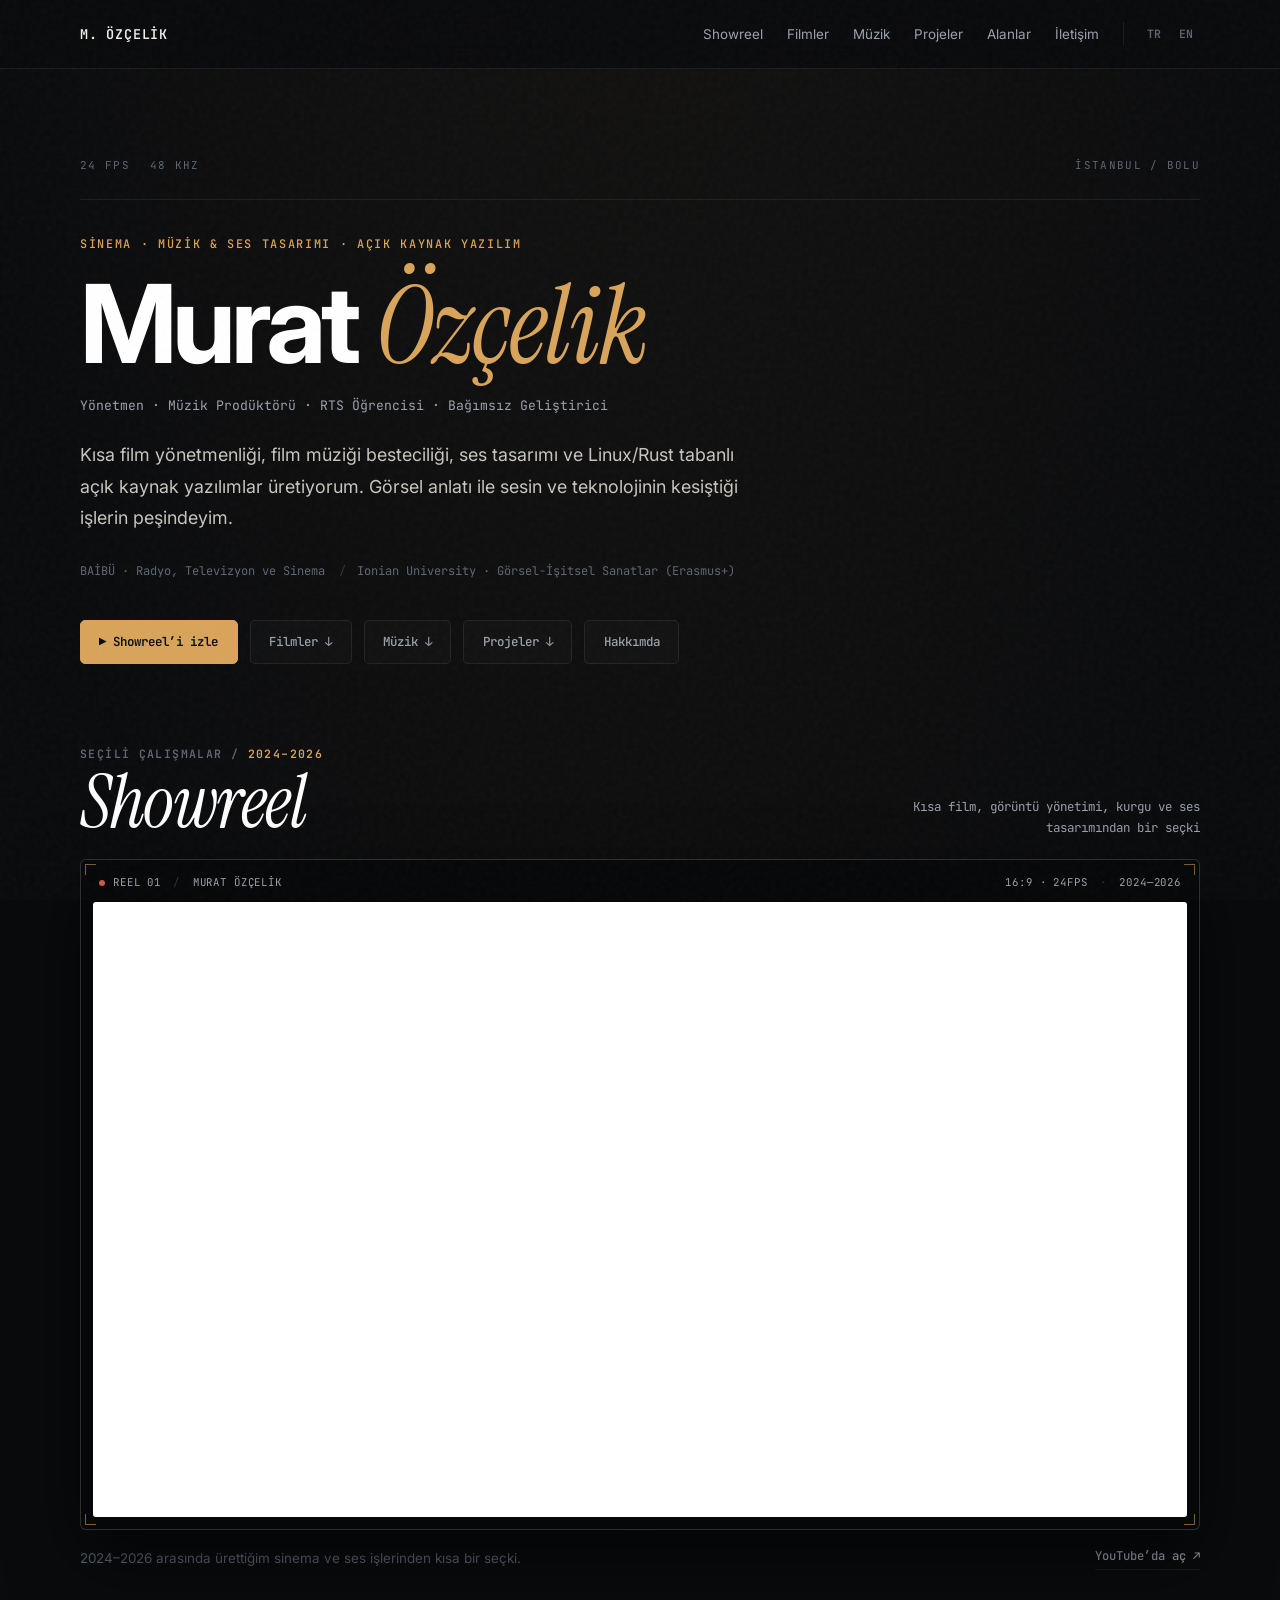
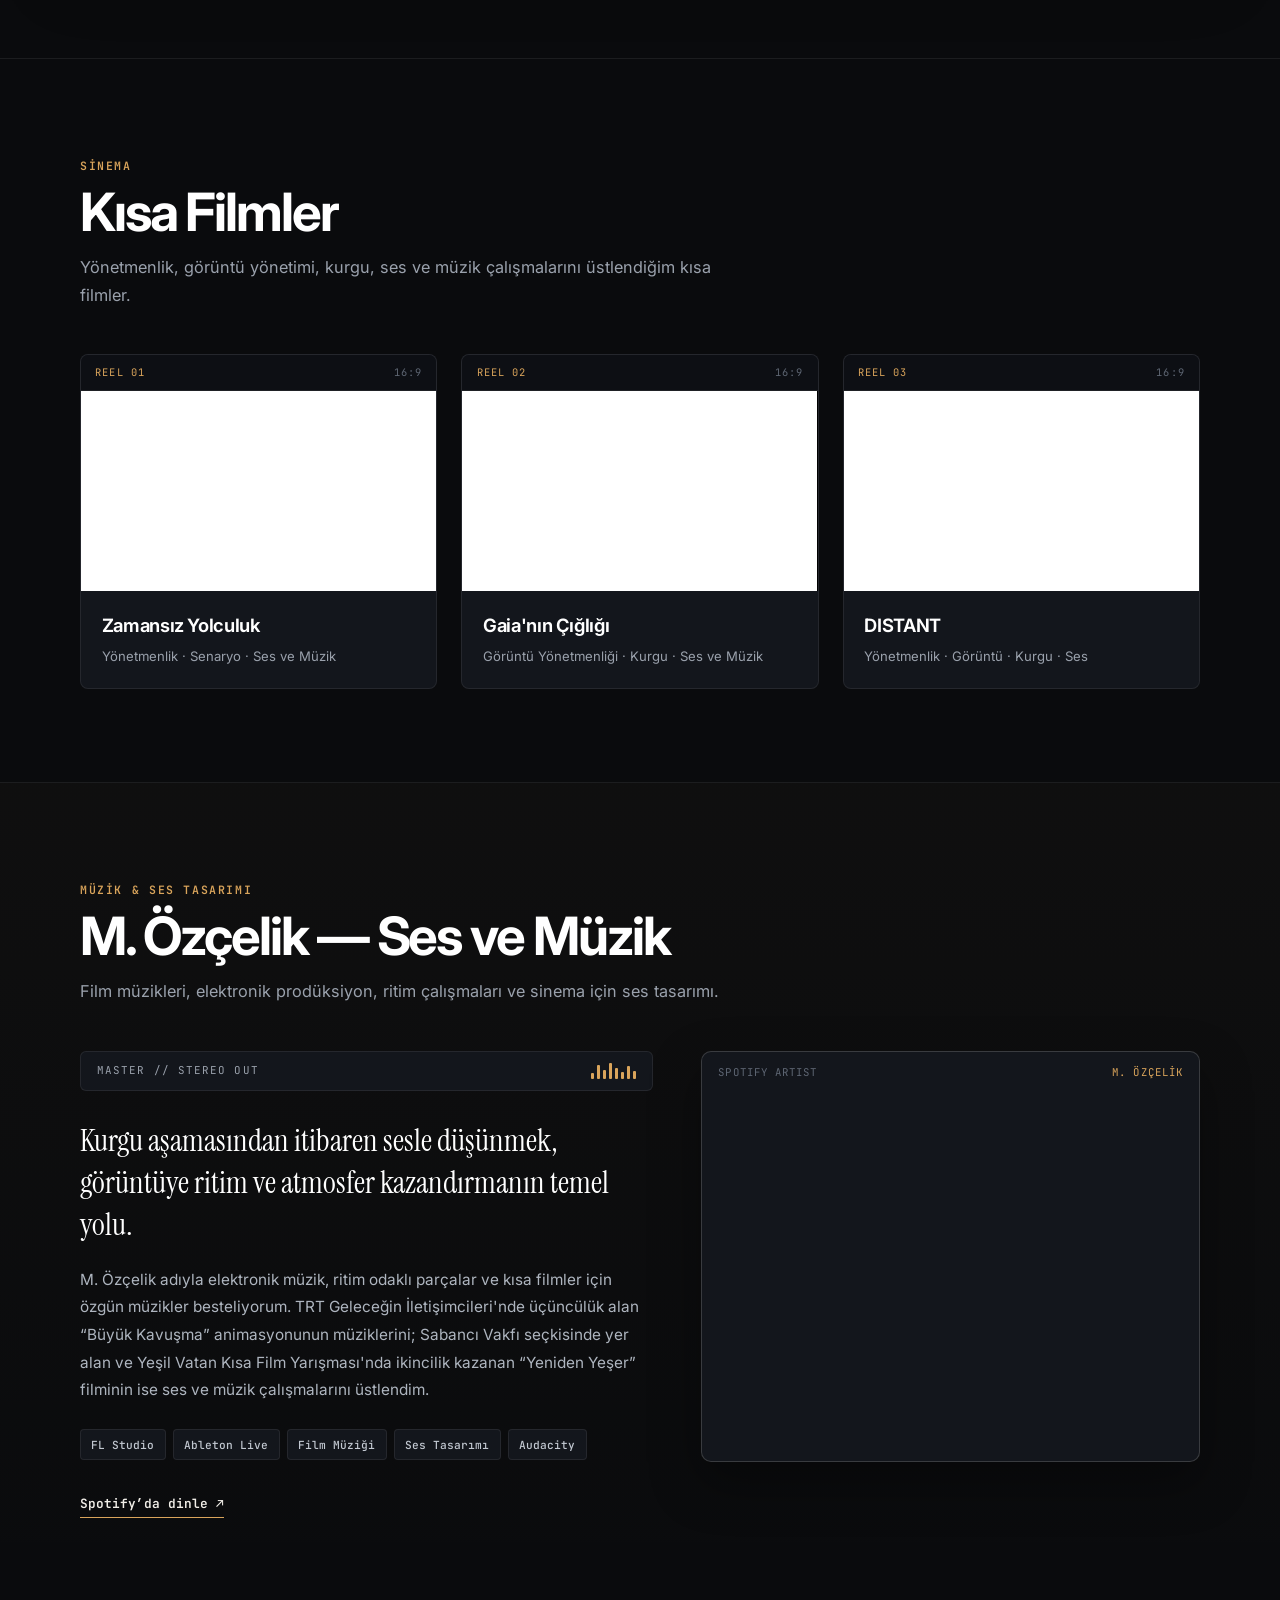
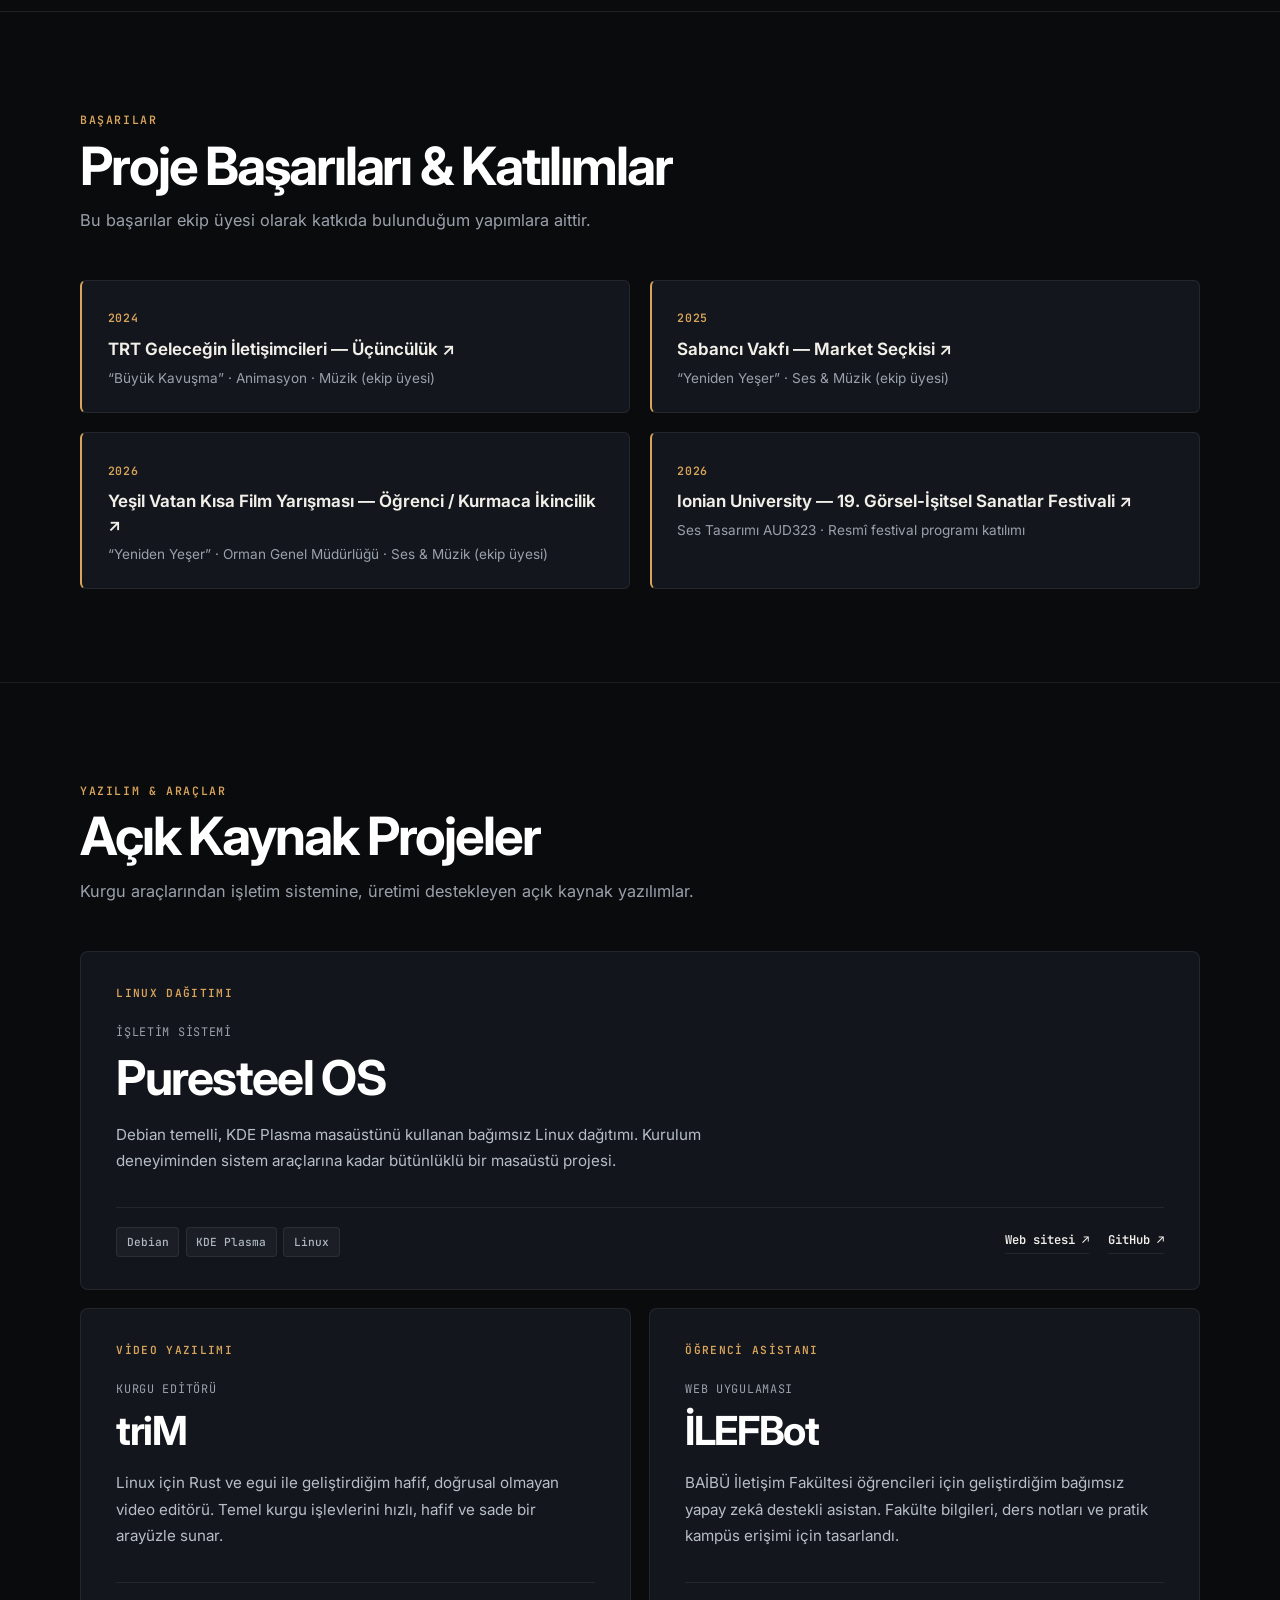
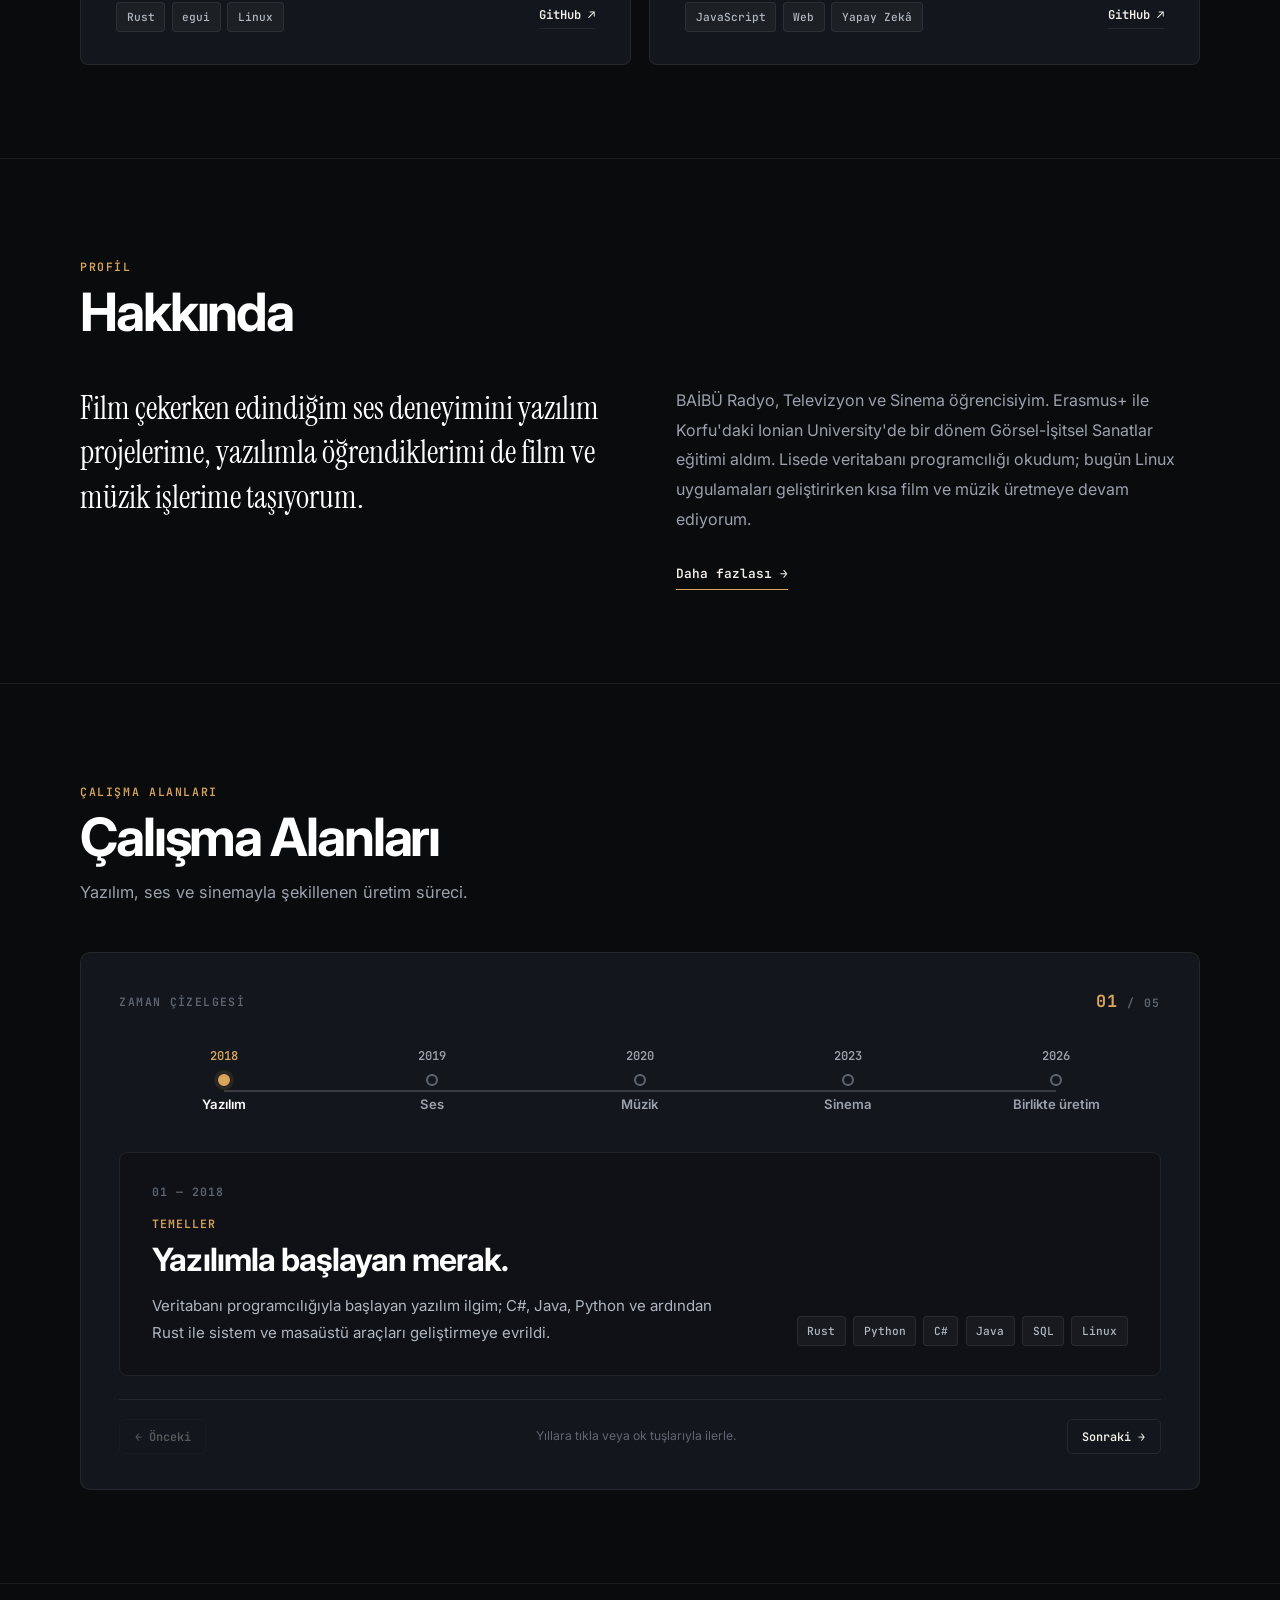
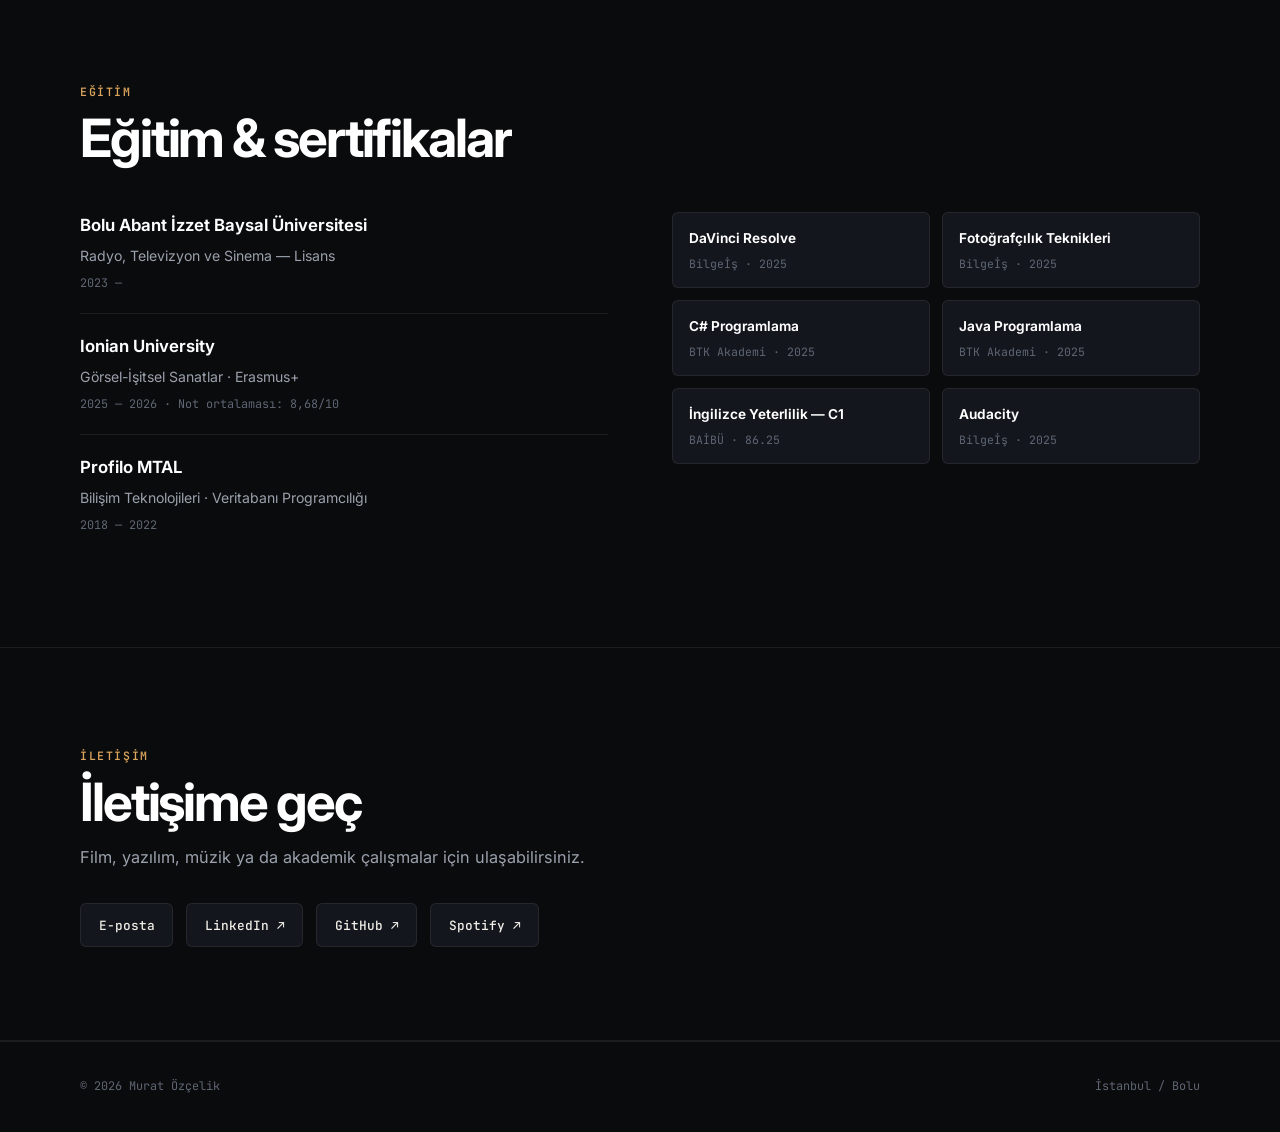
==== commit eb78a90b: "chore: bust CSS cache for cinema and music redesign" ====
--- a/index.html
+++ b/index.html
@@ -23,7 +23,7 @@
 <link rel="preconnect" href="https://fonts.googleapis.com">
 <link rel="preconnect" href="https://fonts.gstatic.com" crossorigin>
 <link href="https://fonts.googleapis.com/css2?family=Instrument+Serif:ital@0;1&family=Inter:wght@400;500;600;700&family=JetBrains+Mono:wght@400;500;600&display=swap" rel="stylesheet">
-<link rel="stylesheet" href="assets/style.css">
+<link rel="stylesheet" href="assets/style.css?v=20261114-cinema">
 <script type="application/ld+json">{"@context":"https://schema.org","@type":"Person","name":"Murat Özçelik","alternateName":"M. Özçelik","url":"https://muratozcelik.vercel.app/","jobTitle":"Director, Developer, Music Producer","affiliation":{"@type":"CollegeOrUniversity","name":"Bolu Abant İzzet Baysal Üniversitesi"},"sameAs":["https://github.com/MOzcelik14","https://www.linkedin.com/in/murat-özçelik-398713292","https://open.spotify.com/intl-tr/artist/2BlTVMDj9GnFcdL9kGWNOf"]}</script>
 </head>
 <body>
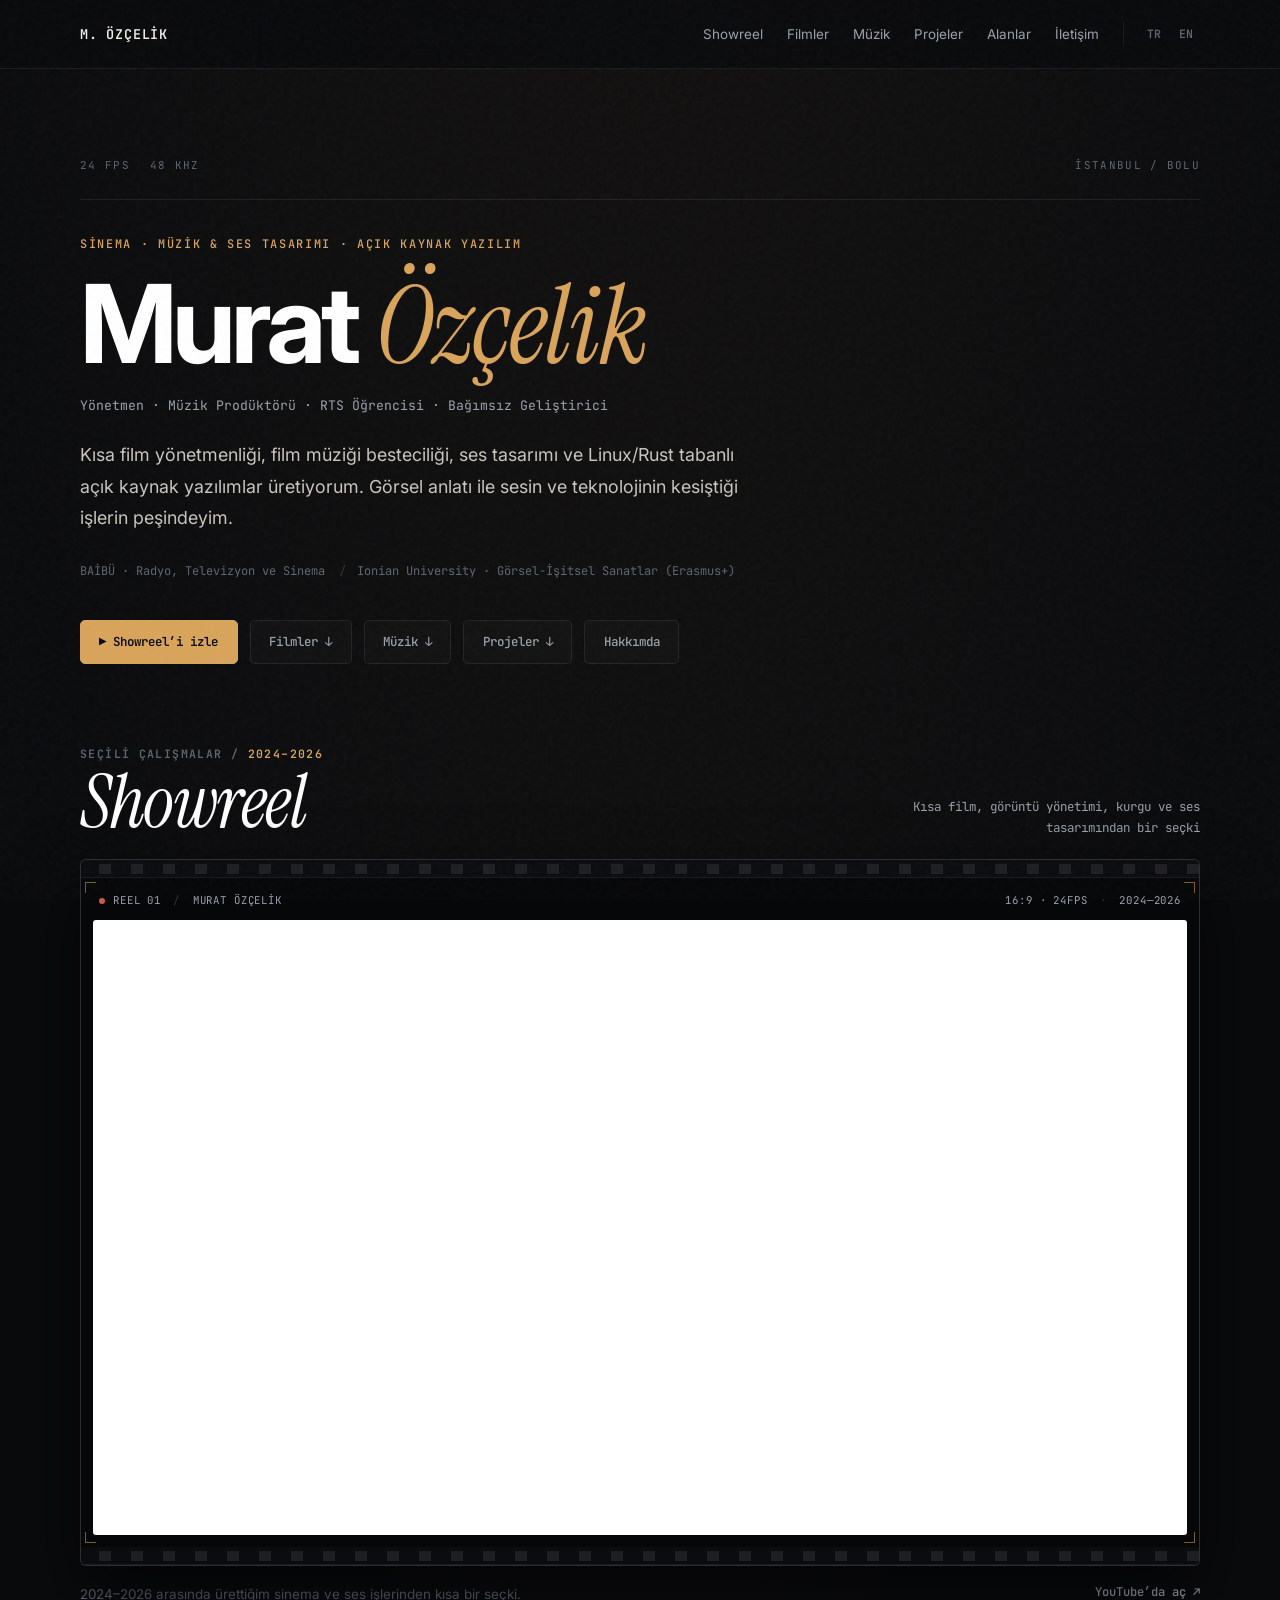
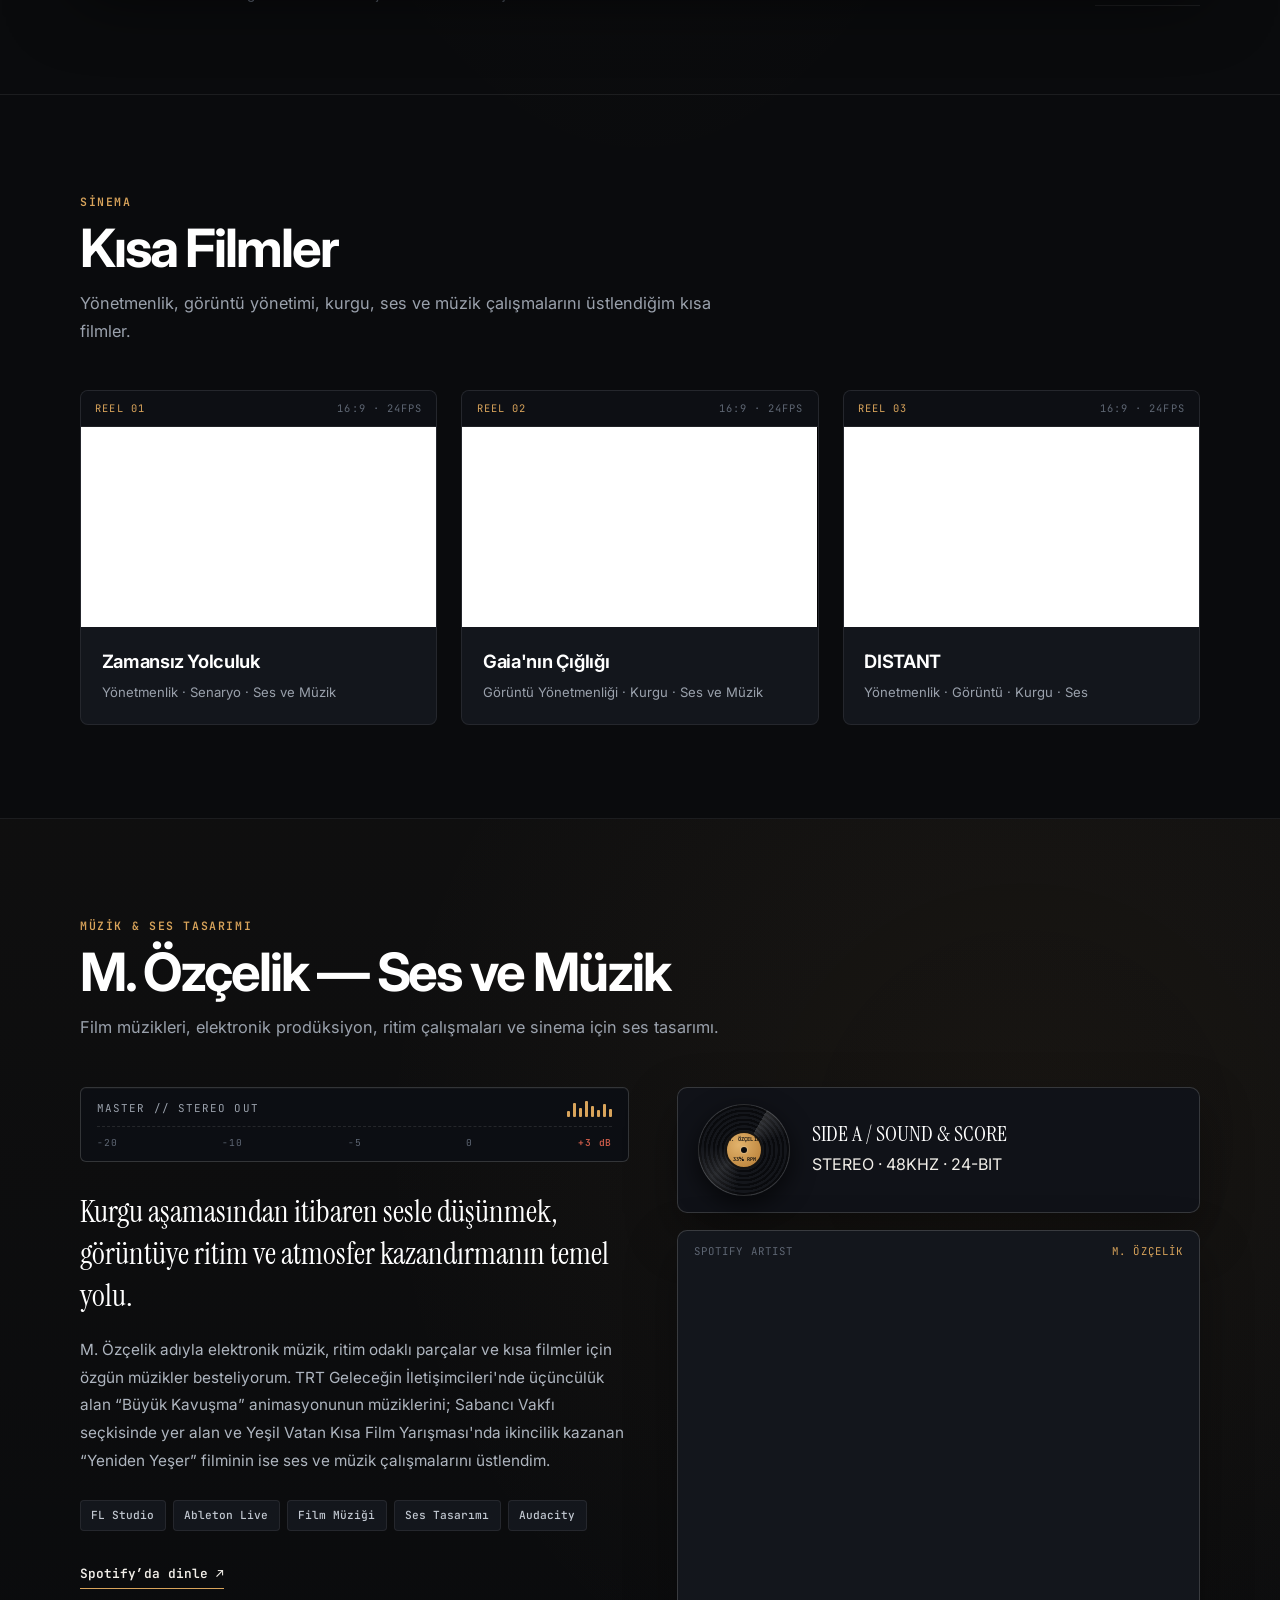
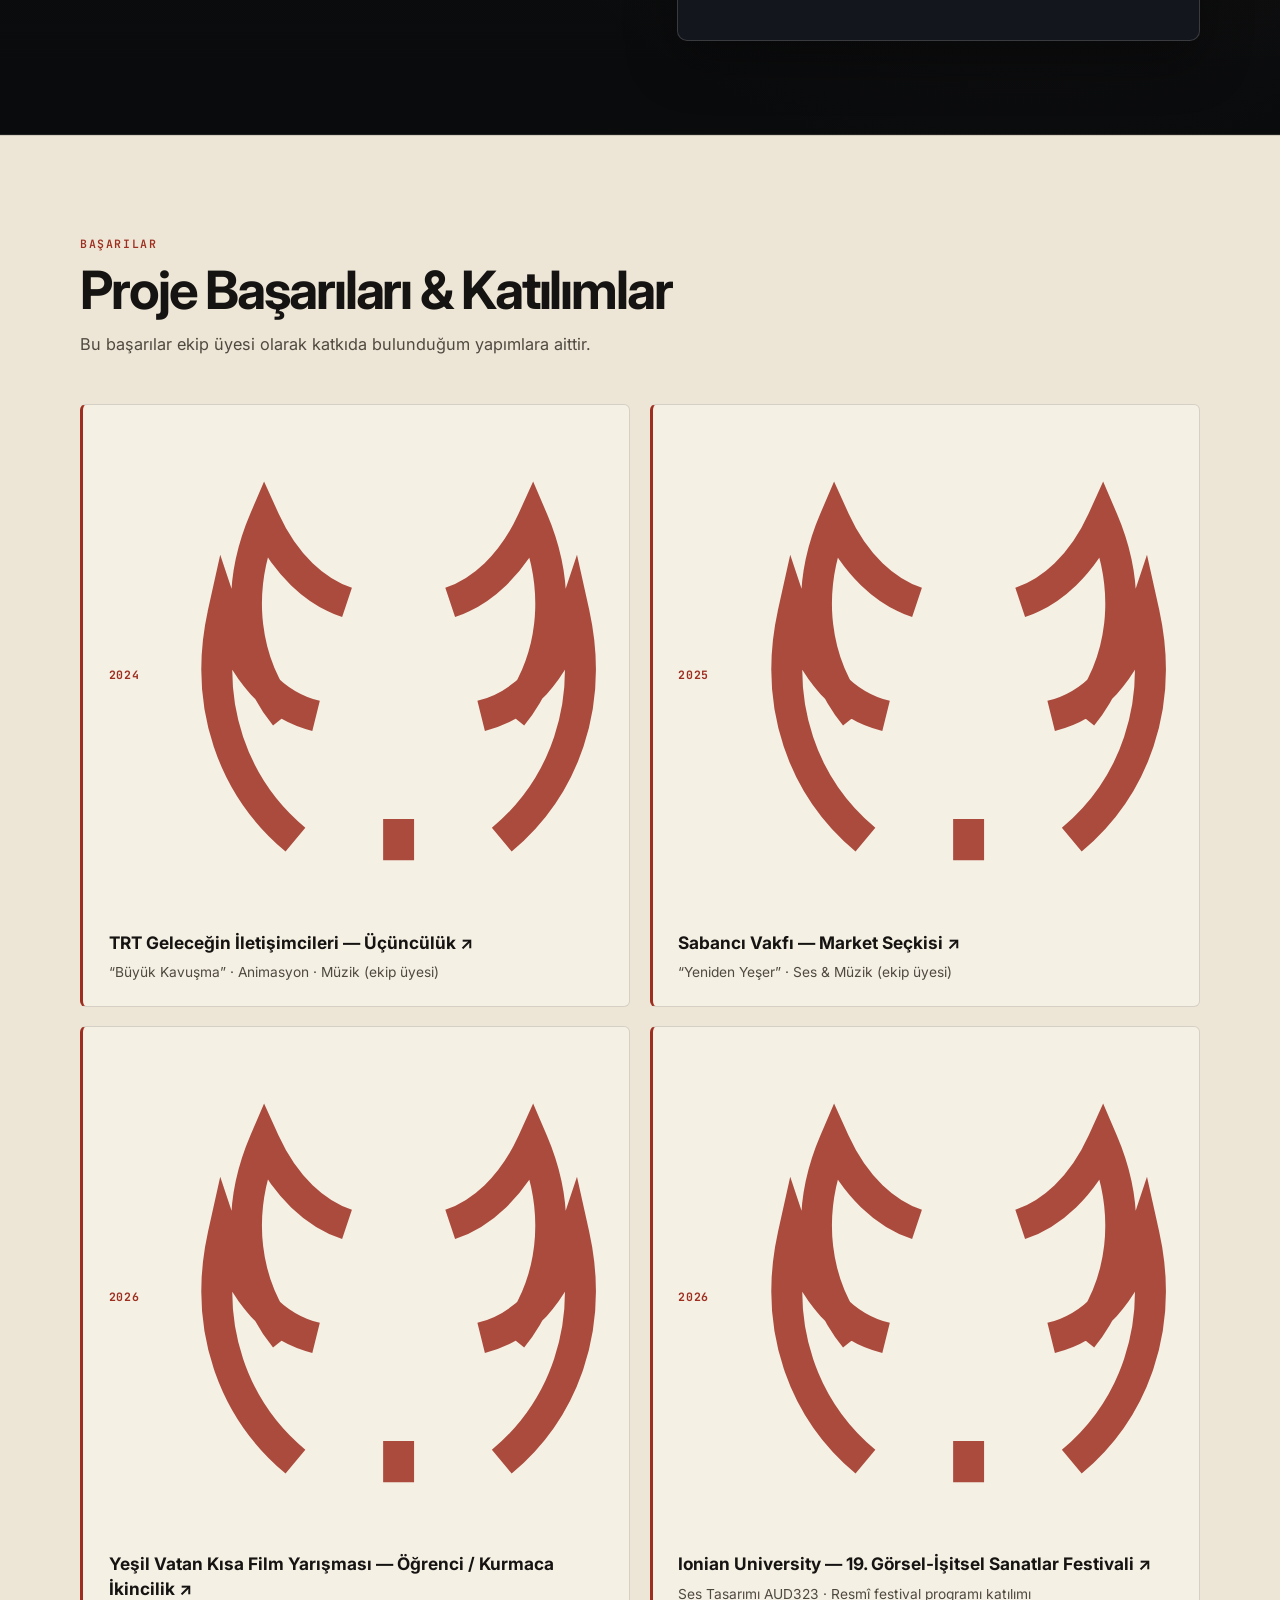
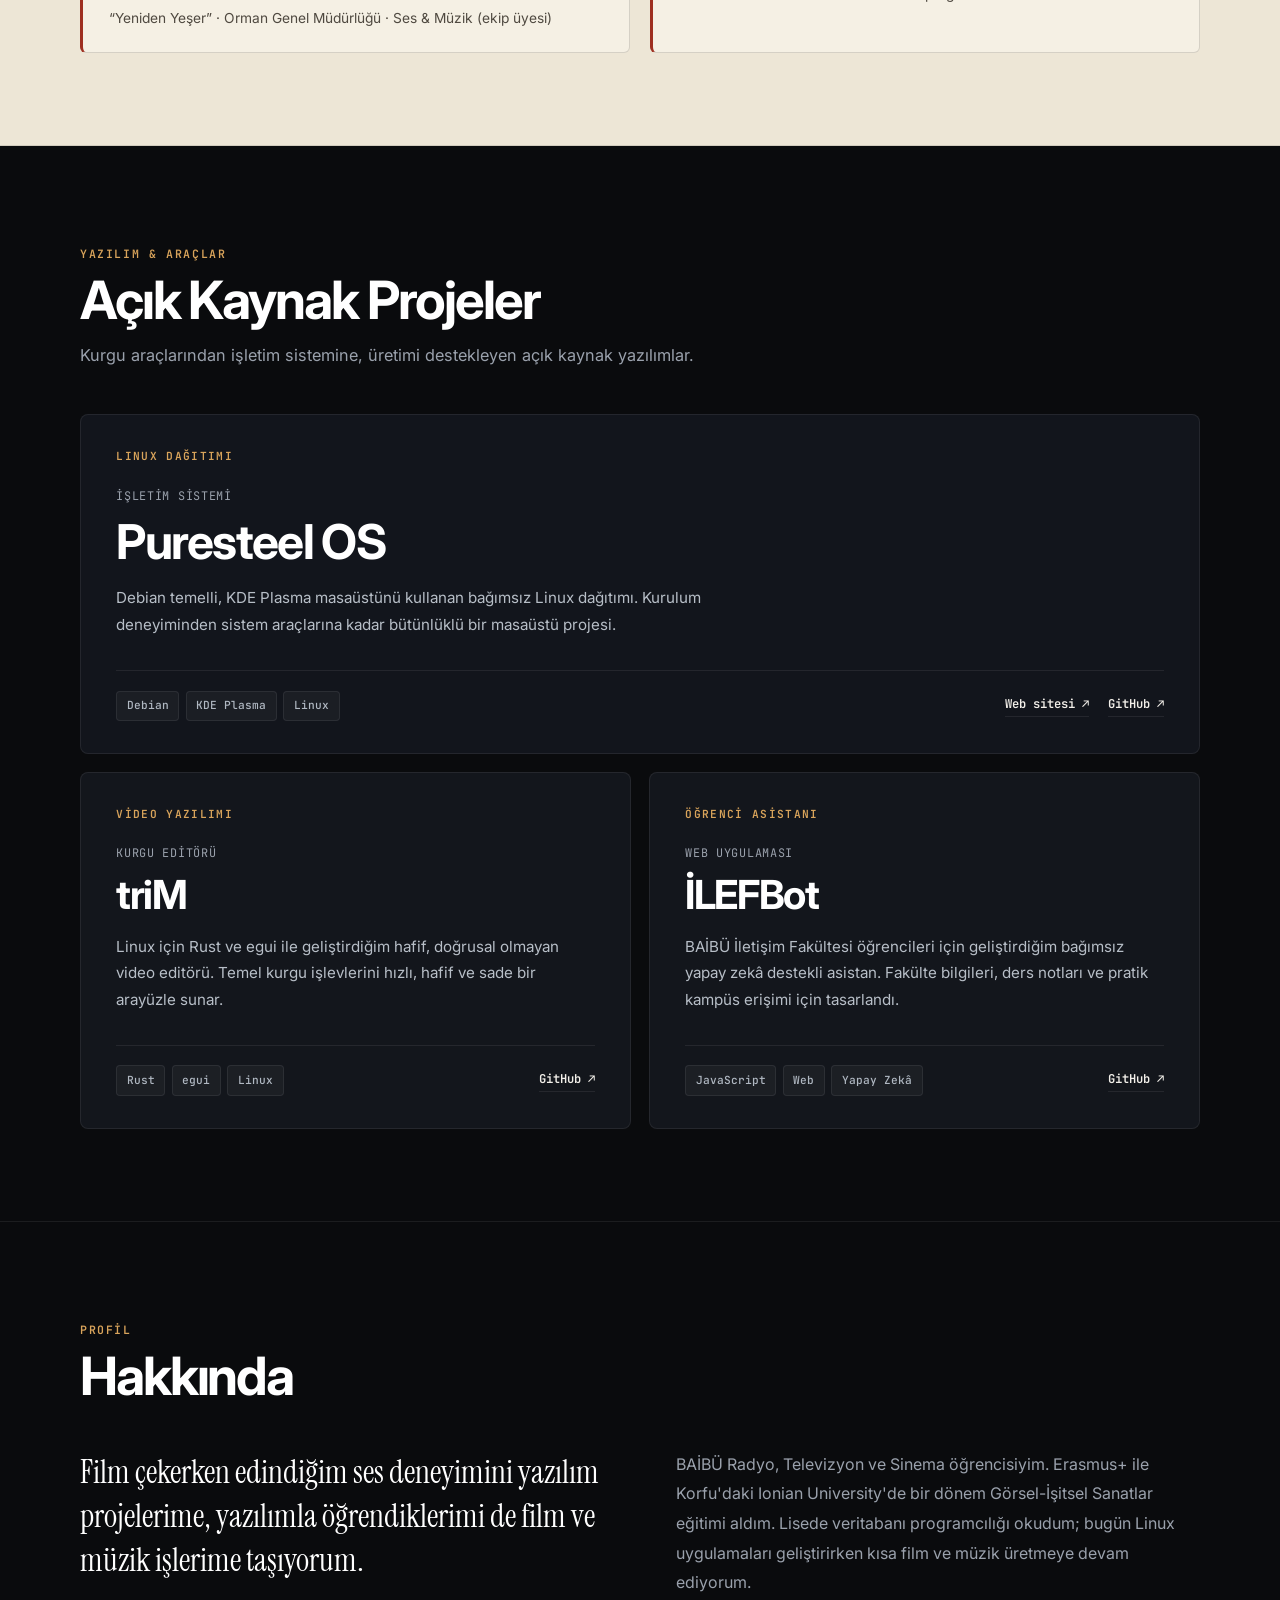
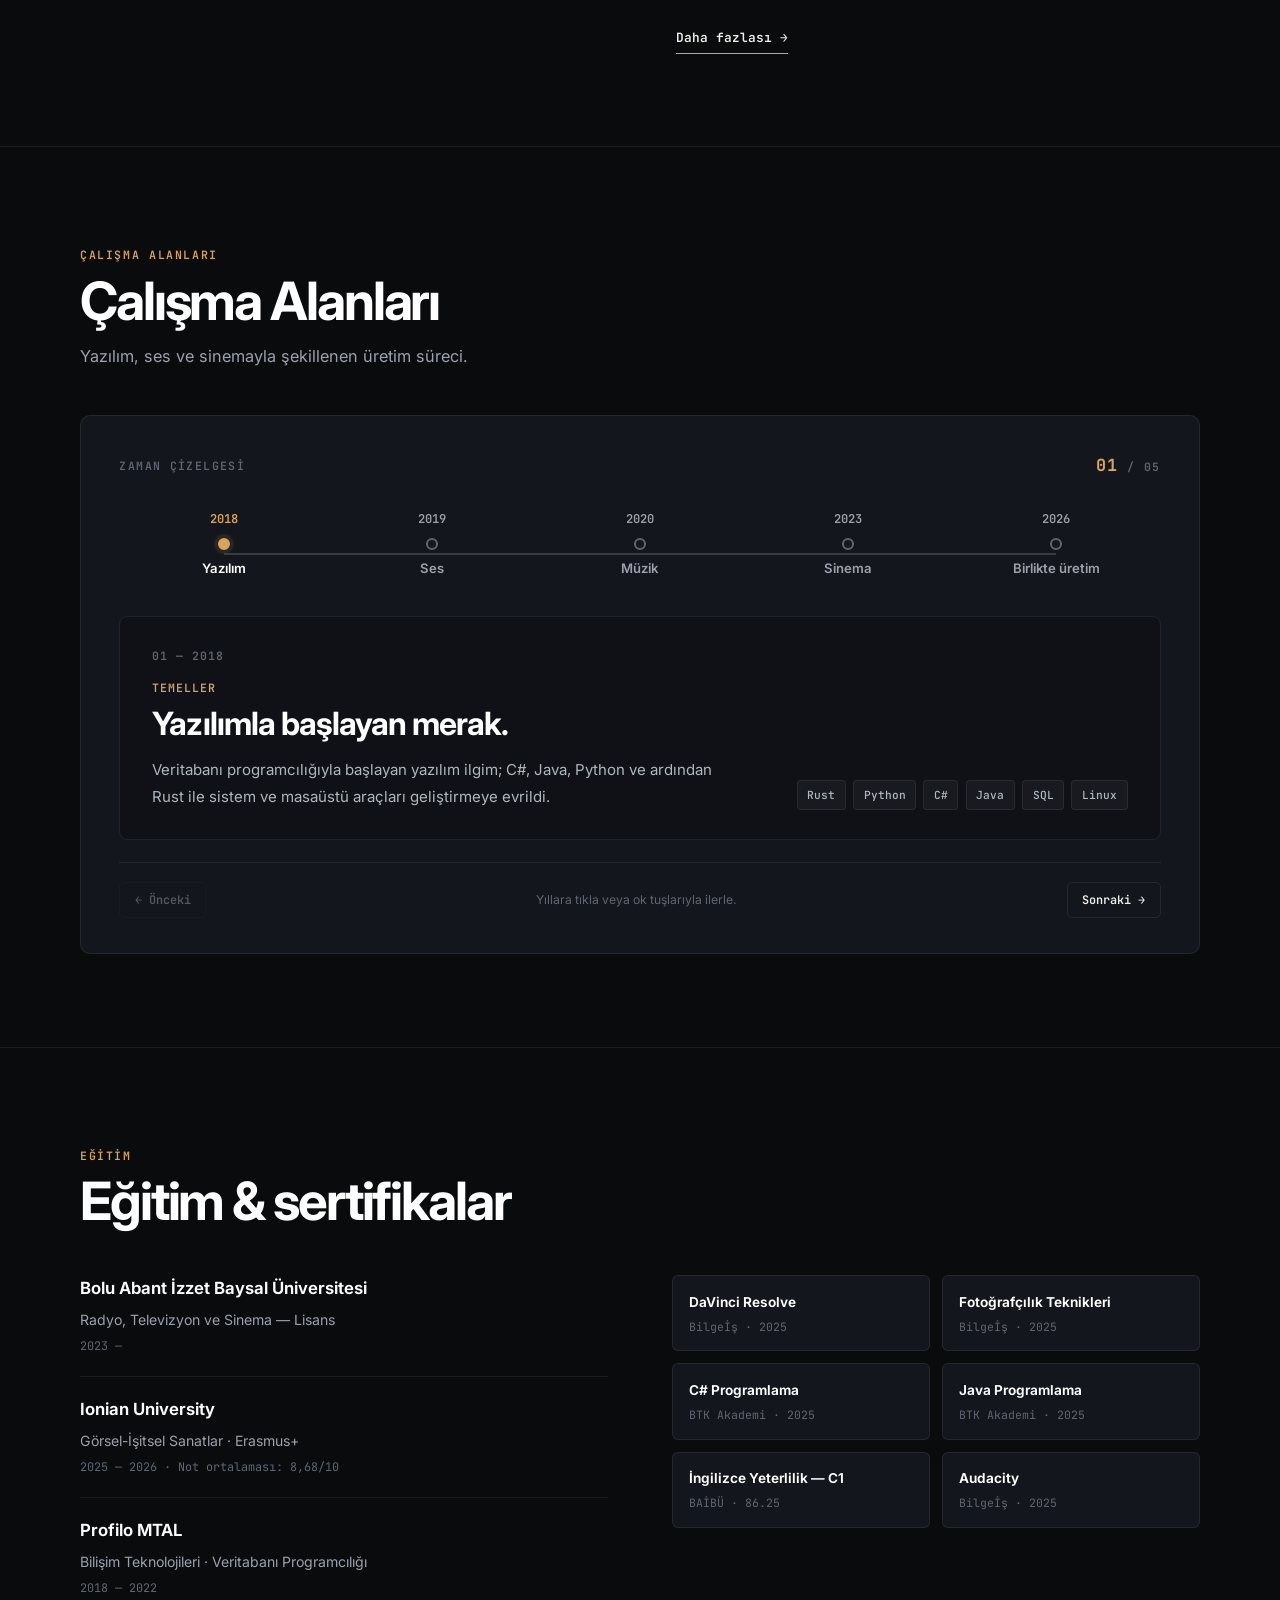
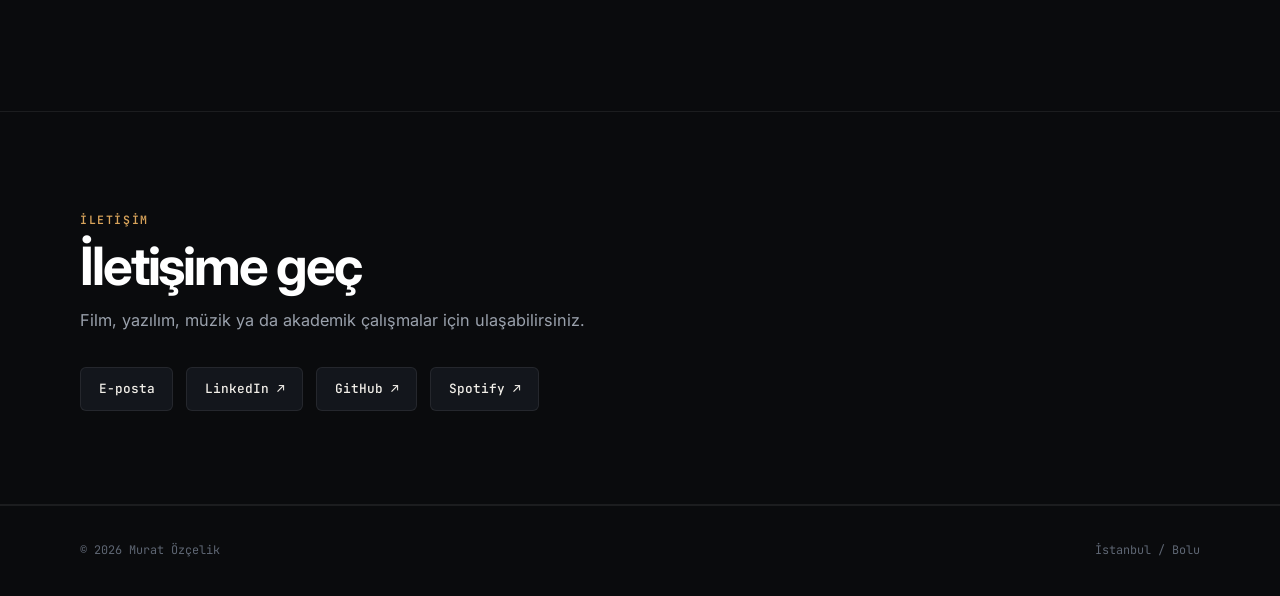
==== commit 04bc05c1: "Redesign portfolio with 35mm cinema, vinyl/VU studio, and archival festival laurel theme" ====
--- a/index.html
+++ b/index.html
@@ -23,7 +23,7 @@
 <link rel="preconnect" href="https://fonts.googleapis.com">
 <link rel="preconnect" href="https://fonts.gstatic.com" crossorigin>
 <link href="https://fonts.googleapis.com/css2?family=Instrument+Serif:ital@0;1&family=Inter:wght@400;500;600;700&family=JetBrains+Mono:wght@400;500;600&display=swap" rel="stylesheet">
-<link rel="stylesheet" href="assets/style.css?v=20261114-cinema">
+<link rel="stylesheet" href="assets/style.css?v=20261114-v2">
 <script type="application/ld+json">{"@context":"https://schema.org","@type":"Person","name":"Murat Özçelik","alternateName":"M. Özçelik","url":"https://muratozcelik.vercel.app/","jobTitle":"Director, Developer, Music Producer","affiliation":{"@type":"CollegeOrUniversity","name":"Bolu Abant İzzet Baysal Üniversitesi"},"sameAs":["https://github.com/MOzcelik14","https://www.linkedin.com/in/murat-özçelik-398713292","https://open.spotify.com/intl-tr/artist/2BlTVMDj9GnFcdL9kGWNOf"]}</script>
 </head>
 <body>
@@ -73,14 +73,18 @@
         <p class="showreel-subtitle" data-tr="Kısa film, görüntü yönetimi, kurgu ve ses tasarımından bir seçki" data-en="A selection of short films, cinematography, editing and sound design">Kısa film, görüntü yönetimi, kurgu ve ses tasarımından bir seçki</p>
       </div>
       <div class="showreel-frame">
-        <span class="vf-corner vf-tl" aria-hidden="true"></span>
-        <span class="vf-corner vf-tr" aria-hidden="true"></span>
-        <span class="vf-corner vf-bl" aria-hidden="true"></span>
-        <span class="vf-corner vf-br" aria-hidden="true"></span>
-        <div class="showreel-frame-top" aria-hidden="true"><span><span class="rec-indicator"></span>REEL 01 <span class="showreel-frame-divider">/</span> MURAT ÖZÇELİK</span><span>16:9 · 24FPS <span class="showreel-frame-divider">·</span> 2024—2026</span></div>
-        <div class="showreel-player">
-          <iframe src="https://www.youtube-nocookie.com/embed/x4S_wHrbVSY?rel=0&amp;playsinline=1" title="Murat Özçelik — Showreel (2024–2026)" loading="eager" referrerpolicy="strict-origin-when-cross-origin" allow="accelerometer; autoplay; clipboard-write; encrypted-media; gyroscope; picture-in-picture; web-share" allowfullscreen></iframe>
-        </div>
+        <div class="film-sprockets" aria-hidden="true"></div>
+        <div class="showreel-inner">
+          <span class="vf-corner vf-tl" aria-hidden="true"></span>
+          <span class="vf-corner vf-tr" aria-hidden="true"></span>
+          <span class="vf-corner vf-bl" aria-hidden="true"></span>
+          <span class="vf-corner vf-br" aria-hidden="true"></span>
+          <div class="showreel-frame-top" aria-hidden="true"><span><span class="rec-indicator"></span>REEL 01 <span class="showreel-frame-divider">/</span> MURAT ÖZÇELİK</span><span>16:9 · 24FPS <span class="showreel-frame-divider">·</span> 2024—2026</span></div>
+          <div class="showreel-player">
+            <iframe src="https://www.youtube-nocookie.com/embed/x4S_wHrbVSY?rel=0&amp;playsinline=1" title="Murat Özçelik — Showreel (2024–2026)" loading="eager" referrerpolicy="strict-origin-when-cross-origin" allow="accelerometer; autoplay; clipboard-write; encrypted-media; gyroscope; picture-in-picture; web-share" allowfullscreen></iframe>
+          </div>
+        </div>
+        <div class="film-sprockets" aria-hidden="true"></div>
       </div>
       <div class="showreel-feature-foot">
         <span data-tr="2024–2026 arasında ürettiğim sinema ve ses işlerinden kısa bir seçki." data-en="Selected cinema and sound work from 2024–2026.">2024–2026 arasında ürettiğim sinema ve ses işlerinden kısa bir seçki.</span>
@@ -91,21 +95,21 @@
 </header>
 
 <main id="content">
-<section id="filmler"><div class="wrap">
+<section id="filmler" class="films-section"><div class="wrap">
   <div class="section-head"><div><div class="eyebrow" data-tr="Sinema" data-en="Cinema">Sinema</div><h2 class="section-title" data-tr="Kısa Filmler" data-en="Short Films">Kısa Filmler</h2><p class="section-copy" data-tr="Yönetmenlik, görüntü yönetimi, kurgu, ses ve müzik çalışmalarını üstlendiğim kısa filmler." data-en="Short films I've worked on across directing, cinematography, editing, sound and music.">Yönetmenlik, görüntü yönetimi, kurgu, ses ve müzik çalışmalarını üstlendiğim kısa filmler.</p></div></div>
   <div class="films">
     <article class="film">
-      <div class="film-slate" aria-hidden="true"><span>REEL 01</span><span>16:9</span></div>
+      <div class="film-slate" aria-hidden="true"><span>REEL 01</span><span>16:9 · 24FPS</span></div>
       <div class="film-media"><iframe loading="lazy" src="https://www.youtube-nocookie.com/embed/FaE6MVLz2mk?rel=0" title="Zamansız Yolculuk" allow="accelerometer; encrypted-media; gyroscope; picture-in-picture" allowfullscreen></iframe></div>
       <div class="film-body"><h3 data-tr="Zamansız Yolculuk" data-en="Timeless Journey">Zamansız Yolculuk</h3><p data-tr="Yönetmenlik · Senaryo · Ses ve Müzik" data-en="Director · Screenplay · Sound &amp; Music">Yönetmenlik · Senaryo · Ses ve Müzik</p></div>
     </article>
     <article class="film">
-      <div class="film-slate" aria-hidden="true"><span>REEL 02</span><span>16:9</span></div>
+      <div class="film-slate" aria-hidden="true"><span>REEL 02</span><span>16:9 · 24FPS</span></div>
       <div class="film-media"><iframe loading="lazy" src="https://www.youtube-nocookie.com/embed/VOI6pa3I4jM?rel=0" title="Gaia'nın Çığlığı" allow="accelerometer; encrypted-media; gyroscope; picture-in-picture" allowfullscreen></iframe></div>
       <div class="film-body"><h3 data-tr="Gaia'nın Çığlığı" data-en="Gaia's Cry">Gaia'nın Çığlığı</h3><p data-tr="Görüntü Yönetmenliği · Kurgu · Ses ve Müzik" data-en="Cinematography · Editing · Sound &amp; Music">Görüntü Yönetmenliği · Kurgu · Ses ve Müzik</p></div>
     </article>
     <article class="film">
-      <div class="film-slate" aria-hidden="true"><span>REEL 03</span><span>16:9</span></div>
+      <div class="film-slate" aria-hidden="true"><span>REEL 03</span><span>16:9 · 24FPS</span></div>
       <div class="film-media"><iframe loading="lazy" src="https://www.youtube-nocookie.com/embed/tJGxSjigk_o?rel=0" title="DISTANT" allow="accelerometer; encrypted-media; gyroscope; picture-in-picture" allowfullscreen></iframe></div>
       <div class="film-body"><h3>DISTANT</h3><p data-tr="Yönetmenlik · Görüntü · Kurgu · Ses" data-en="Director · Cinematography · Editing · Sound">Yönetmenlik · Görüntü · Kurgu · Ses</p></div>
     </article>
@@ -122,9 +126,14 @@
   </div>
   <div class="music-grid">
     <div class="music-info">
-      <div class="studio-meter" aria-hidden="true">
-        <span class="meter-label">MASTER // STEREO OUT</span>
-        <div class="eq-bars"><span></span><span></span><span></span><span></span><span></span><span></span><span></span><span></span></div>
+      <div class="vu-console" aria-hidden="true">
+        <div class="vu-top">
+          <span class="meter-label">MASTER // STEREO OUT</span>
+          <div class="eq-bars"><span></span><span></span><span></span><span></span><span></span><span></span><span></span><span></span></div>
+        </div>
+        <div class="vu-scale">
+          <span>-20</span><span>-10</span><span>-5</span><span>0</span><span class="vu-peak">+3 dB</span>
+        </div>
       </div>
       <p class="music-lead" data-tr="Kurgu aşamasından itibaren sesle düşünmek, görüntüye ritim ve atmosfer kazandırmanın temel yolu." data-en="Thinking with sound from the editing stage is central to how I build rhythm and atmosphere on screen.">Kurgu aşamasından itibaren sesle düşünmek, görüntüye ritim ve atmosfer kazandırmanın temel yolu.</p>
       <p class="music-desc" data-tr="M. Özçelik adıyla elektronik müzik, ritim odaklı parçalar ve kısa filmler için özgün müzikler besteliyorum. TRT Geleceğin İletişimcileri'nde üçüncülük alan “Büyük Kavuşma” animasyonunun müziklerini; Sabancı Vakfı seçkisinde yer alan ve Yeşil Vatan Kısa Film Yarışması'nda ikincilik kazanan “Yeniden Yeşer” filminin ise ses ve müzik çalışmalarını üstlendim." data-en="Under M. Özçelik, I compose electronic music, beats and original film scores. I scored the animated film “Büyük Kavuşma” (3rd Place at TRT Future Communicators) and handled sound and music for “Yeniden Yeşer” (Sabancı Foundation selection &amp; 2nd Place at Green Homeland Short Film Competition).">M. Özçelik adıyla elektronik müzik, ritim odaklı parçalar ve kısa filmler için özgün müzikler besteliyorum. TRT Geleceğin İletişimcileri'nde üçüncülük alan “Büyük Kavuşma” animasyonunun müziklerini; Sabancı Vakfı seçkisinde yer alan ve Yeşil Vatan Kısa Film Yarışması'nda ikincilik kazanan “Yeniden Yeşer” filminin ise ses ve müzik çalışmalarını üstlendim.</p>
@@ -133,16 +142,35 @@
         <a class="btn" href="https://open.spotify.com/intl-tr/artist/2BlTVMDj9GnFcdL9kGWNOf" target="_blank" rel="noopener noreferrer" data-tr="Spotify’da dinle ↗" data-en="Listen on Spotify ↗">Spotify’da dinle ↗</a>
       </div>
     </div>
-    <div class="spotify-wrap">
-      <div class="spotify-header" aria-hidden="true"><span>SPOTIFY ARTIST</span><span>M. ÖZÇELİK</span></div>
-      <iframe title="M. Özçelik — Spotify" style="border-radius:8px" src="https://open.spotify.com/embed/artist/2BlTVMDj9GnFcdL9kGWNOf?utm_source=generator&amp;theme=0" width="100%" height="352" frameBorder="0" allowfullscreen="" allow="autoplay; clipboard-write; encrypted-media; fullscreen; picture-in-picture" loading="lazy"></iframe>
-    </div>
-  </div>
-</div></section>
-
-<section id="oduller"><div class="wrap">
-  <div class="section-head"><div><div class="eyebrow" data-tr="Başarılar" data-en="Recognition">Başarılar</div><h2 class="section-title" data-tr="Proje Başarıları & Katılımlar" data-en="Project Recognition & Selections">Proje Başarıları & Katılımlar</h2><p class="section-copy" data-tr="Bu başarılar ekip üyesi olarak katkıda bulunduğum yapımlara aittir." data-en="These achievements belong to productions I contributed to as a team member.">Bu başarılar ekip üyesi olarak katkıda bulunduğum yapımlara aittir.</p></div></div>
-  <div class="credits"><article class="credit"><span class="year">2024</span><h3><a href="https://www.youtube.com/watch?v=8ODBioc6kPo" target="_blank" rel="noopener" data-tr="TRT Geleceğin İletişimcileri — Üçüncülük ↗" data-en="TRT Future Communicators — 3rd Place ↗">TRT Geleceğin İletişimcileri — Üçüncülük ↗</a></h3><p data-tr="“Büyük Kavuşma” · Animasyon · Müzik (ekip üyesi)" data-en="“Büyük Kavuşma” · Animation · Music (team member)">“Büyük Kavuşma” · Animasyon · Müzik (ekip üyesi)</p></article><article class="credit"><span class="year">2025</span><h3><a href="https://www.youtube.com/watch?v=_D5XBpl4Dr8" target="_blank" rel="noopener" data-tr="Sabancı Vakfı — Market Seçkisi ↗" data-en="Sabancı Foundation — Market Selection ↗">Sabancı Vakfı — Market Seçkisi ↗</a></h3><p data-tr="“Yeniden Yeşer” · Ses & Müzik (ekip üyesi)" data-en="“Yeniden Yeşer” · Sound & Music (team member)">“Yeniden Yeşer” · Ses & Müzik (ekip üyesi)</p></article><article class="credit"><span class="year">2026</span><h3><a href="https://www.youtube.com/watch?v=_D5XBpl4Dr8" target="_blank" rel="noopener" data-tr="Yeşil Vatan Kısa Film Yarışması — Öğrenci / Kurmaca İkincilik ↗" data-en="Green Homeland Short Film Competition — Student / Fiction 2nd Place ↗">Yeşil Vatan Kısa Film Yarışması — Öğrenci / Kurmaca İkincilik ↗</a></h3><p data-tr="“Yeniden Yeşer” · Orman Genel Müdürlüğü · Ses & Müzik (ekip üyesi)" data-en="“Yeniden Yeşer” · General Directorate of Forestry · Sound & Music (team member)">“Yeniden Yeşer” · Orman Genel Müdürlüğü · Ses & Müzik (ekip üyesi)</p></article><article class="credit"><span class="year">2026</span><h3><a href="https://avarts.ionio.gr/festival/2026/en/events/773" target="_blank" rel="noopener" data-tr="Ionian University — 19. Görsel-İşitsel Sanatlar Festivali ↗" data-en="Ionian University — 19th Audiovisual Arts Festival ↗">Ionian University — 19. Görsel-İşitsel Sanatlar Festivali ↗</a></h3><p data-tr="Ses Tasarımı AUD323 · Resmî festival programı katılımı" data-en="Sound Design AUD323 · Official festival programme participant">Ses Tasarımı AUD323 · Resmî festival programı katılımı</p></article></div>
+    <div class="music-deck">
+      <div class="vinyl-sleeve" aria-hidden="true">
+        <div class="vinyl-disc">
+          <div class="vinyl-label">
+            <span>M. ÖZÇELİK</span>
+            <small>33⅓ RPM</small>
+          </div>
+        </div>
+        <div class="vinyl-meta">
+          <strong>SIDE A / SOUND &amp; SCORE</strong>
+          <span>STEREO · 48KHZ · 24-BIT</span>
+        </div>
+      </div>
+      <div class="spotify-wrap">
+        <div class="spotify-header" aria-hidden="true"><span>SPOTIFY ARTIST</span><span>M. ÖZÇELİK</span></div>
+        <iframe title="M. Özçelik — Spotify" style="border-radius:6px" src="https://open.spotify.com/embed/artist/2BlTVMDj9GnFcdL9kGWNOf?utm_source=generator&amp;theme=0" width="100%" height="352" frameBorder="0" allowfullscreen="" allow="autoplay; clipboard-write; encrypted-media; fullscreen; picture-in-picture" loading="lazy"></iframe>
+      </div>
+    </div>
+  </div>
+</div></section>
+
+<section id="oduller" class="laurel-section"><div class="wrap">
+  <div class="section-head"><div><div class="eyebrow" data-tr="Başarılar" data-en="Recognition">Başarılar</div><h2 class="section-title" data-tr="Proje Başarıları &amp; Katılımlar" data-en="Project Recognition &amp; Selections">Proje Başarıları &amp; Katılımlar</h2><p class="section-copy" data-tr="Bu başarılar ekip üyesi olarak katkıda bulunduğum yapımlara aittir." data-en="These achievements belong to productions I contributed to as a team member.">Bu başarılar ekip üyesi olarak katkıda bulunduğum yapımlara aittir.</p></div></div>
+  <div class="credits">
+    <article class="credit"><div class="credit-head"><span class="year">2024</span><svg class="laurel-icon" viewBox="0 0 24 24" fill="none" stroke="currentColor" stroke-width="1.5" aria-hidden="true"><path d="M7 20c-3-2.5-4.5-6.5-3.5-11 1 3 2.5 4.5 4.5 5M17 20c3-2.5 4.5-6.5 3.5-11-1 3-2.5 4.5-4.5 5M6.5 14c-2-2.5-2.5-6-1-9.5 1 2.2 2.5 3.5 4 4M17.5 14c2-2.5 2.5-6 1-9.5-1 2.2-2.5 3.5-4 4M12 21v-2"/></svg></div><h3><a href="https://www.youtube.com/watch?v=8ODBioc6kPo" target="_blank" rel="noopener" data-tr="TRT Geleceğin İletişimcileri — Üçüncülük ↗" data-en="TRT Future Communicators — 3rd Place ↗">TRT Geleceğin İletişimcileri — Üçüncülük ↗</a></h3><p data-tr="“Büyük Kavuşma” · Animasyon · Müzik (ekip üyesi)" data-en="“Büyük Kavuşma” · Animation · Music (team member)">“Büyük Kavuşma” · Animasyon · Müzik (ekip üyesi)</p></article>
+    <article class="credit"><div class="credit-head"><span class="year">2025</span><svg class="laurel-icon" viewBox="0 0 24 24" fill="none" stroke="currentColor" stroke-width="1.5" aria-hidden="true"><path d="M7 20c-3-2.5-4.5-6.5-3.5-11 1 3 2.5 4.5 4.5 5M17 20c3-2.5 4.5-6.5 3.5-11-1 3-2.5 4.5-4.5 5M6.5 14c-2-2.5-2.5-6-1-9.5 1 2.2 2.5 3.5 4 4M17.5 14c2-2.5 2.5-6 1-9.5-1 2.2-2.5 3.5-4 4M12 21v-2"/></svg></div><h3><a href="https://www.youtube.com/watch?v=_D5XBpl4Dr8" target="_blank" rel="noopener" data-tr="Sabancı Vakfı — Market Seçkisi ↗" data-en="Sabancı Foundation — Market Selection ↗">Sabancı Vakfı — Market Seçkisi ↗</a></h3><p data-tr="“Yeniden Yeşer” · Ses &amp; Müzik (ekip üyesi)" data-en="“Yeniden Yeşer” · Sound &amp; Music (team member)">“Yeniden Yeşer” · Ses &amp; Müzik (ekip üyesi)</p></article>
+    <article class="credit"><div class="credit-head"><span class="year">2026</span><svg class="laurel-icon" viewBox="0 0 24 24" fill="none" stroke="currentColor" stroke-width="1.5" aria-hidden="true"><path d="M7 20c-3-2.5-4.5-6.5-3.5-11 1 3 2.5 4.5 4.5 5M17 20c3-2.5 4.5-6.5 3.5-11-1 3-2.5 4.5-4.5 5M6.5 14c-2-2.5-2.5-6-1-9.5 1 2.2 2.5 3.5 4 4M17.5 14c2-2.5 2.5-6 1-9.5-1 2.2-2.5 3.5-4 4M12 21v-2"/></svg></div><h3><a href="https://www.youtube.com/watch?v=_D5XBpl4Dr8" target="_blank" rel="noopener" data-tr="Yeşil Vatan Kısa Film Yarışması — Öğrenci / Kurmaca İkincilik ↗" data-en="Green Homeland Short Film Competition — Student / Fiction 2nd Place ↗">Yeşil Vatan Kısa Film Yarışması — Öğrenci / Kurmaca İkincilik ↗</a></h3><p data-tr="“Yeniden Yeşer” · Orman Genel Müdürlüğü · Ses &amp; Müzik (ekip üyesi)" data-en="“Yeniden Yeşer” · General Directorate of Forestry · Sound &amp; Music (team member)">“Yeniden Yeşer” · Orman Genel Müdürlüğü · Ses &amp; Müzik (ekip üyesi)</p></article>
+    <article class="credit"><div class="credit-head"><span class="year">2026</span><svg class="laurel-icon" viewBox="0 0 24 24" fill="none" stroke="currentColor" stroke-width="1.5" aria-hidden="true"><path d="M7 20c-3-2.5-4.5-6.5-3.5-11 1 3 2.5 4.5 4.5 5M17 20c3-2.5 4.5-6.5 3.5-11-1 3-2.5 4.5-4.5 5M6.5 14c-2-2.5-2.5-6-1-9.5 1 2.2 2.5 3.5 4 4M17.5 14c2-2.5 2.5-6 1-9.5-1 2.2-2.5 3.5-4 4M12 21v-2"/></svg></div><h3><a href="https://avarts.ionio.gr/festival/2026/en/events/773" target="_blank" rel="noopener" data-tr="Ionian University — 19. Görsel-İşitsel Sanatlar Festivali ↗" data-en="Ionian University — 19th Audiovisual Arts Festival ↗">Ionian University — 19. Görsel-İşitsel Sanatlar Festivali ↗</a></h3><p data-tr="Ses Tasarımı AUD323 · Resmî festival programı katılımı" data-en="Sound Design AUD323 · Official festival programme participant">Ses Tasarımı AUD323 · Resmî festival programı katılımı</p></article>
+  </div>
 </div></section>
 
 <section id="projeler" class="projects-section"><div class="wrap">
--- a/assets/style.css
+++ b/assets/style.css
@@ -386,8 +386,34 @@
   background: #060708;
   border: 1px solid var(--line-strong);
   border-radius: 6px;
+  padding: 0;
+  overflow: hidden;
+  box-shadow: 0 28px 70px rgba(0, 0, 0, 0.65);
+}
+
+.film-sprockets {
+  height: 18px;
+  background-color: #0b0c10;
+  background-image: repeating-linear-gradient(
+    90deg,
+    transparent 0 10px,
+    rgba(255, 255, 255, 0.08) 10px 22px,
+    transparent 22px 32px
+  );
+  background-size: 32px 10px;
+  background-position: 8px center;
+  background-repeat: repeat-x;
+  border-bottom: 1px solid rgba(255, 255, 255, 0.06);
+}
+
+.film-sprockets--bottom {
+  border-bottom: 0;
+  border-top: 1px solid rgba(255, 255, 255, 0.06);
+}
+
+.showreel-inner {
+  position: relative;
   padding: 12px;
-  box-shadow: 0 28px 70px rgba(0, 0, 0, 0.6);
 }
 
 .vf-corner {
@@ -597,25 +623,31 @@
    ========================================================================== */
 
 .music-section {
-  background: linear-gradient(180deg, rgba(217, 164, 91, 0.025) 0%, transparent 100%);
+  background: radial-gradient(circle at 80% 35%, rgba(217, 164, 91, 0.055) 0%, transparent 55%),
+    linear-gradient(180deg, rgba(217, 164, 91, 0.025) 0%, transparent 100%);
 }
 
 .music-grid {
   display: grid;
-  grid-template-columns: 1.15fr 1fr;
+  grid-template-columns: 1.05fr 1fr;
   gap: 3rem;
   align-items: start;
 }
 
-.studio-meter {
+.vu-console {
+  background: #0c0e13;
+  border: 1px solid var(--line-strong);
+  border-radius: 6px;
+  padding: 0.75rem 1rem 0.65rem;
+  margin-bottom: 1.8rem;
+  box-shadow: inset 0 1px 0 rgba(255, 255, 255, 0.03);
+}
+
+.vu-top {
   display: flex;
   align-items: center;
   justify-content: space-between;
-  padding: 0.65rem 1rem;
-  background: var(--surface);
-  border: 1px solid var(--line);
-  border-radius: 6px;
-  margin-bottom: 1.8rem;
+  margin-bottom: 0.55rem;
 }
 
 .meter-label {
@@ -654,6 +686,23 @@
   100% { transform: scaleY(1); opacity: 1; }
 }
 
+.vu-scale {
+  display: flex;
+  justify-content: space-between;
+  align-items: center;
+  padding-top: 0.45rem;
+  border-top: 1px dashed rgba(255, 255, 255, 0.1);
+  font-family: var(--mono);
+  font-size: 0.6rem;
+  letter-spacing: 0.08em;
+  color: var(--faint);
+}
+
+.vu-peak {
+  color: var(--rec);
+  font-weight: 600;
+}
+
 .music-lead {
   font-family: var(--serif);
   font-size: clamp(1.5rem, 2.5vw, 1.95rem);
@@ -687,6 +736,128 @@
   border-radius: 4px;
 }
 
+.music-deck {
+  display: flex;
+  flex-direction: column;
+  gap: 1.1rem;
+}
+
+.vinyl-sleeve {
+  display: flex;
+  align-items: center;
+  gap: 1.35rem;
+  background: #101218;
+  border: 1px solid var(--line-strong);
+  border-radius: 10px;
+  padding: 1rem 1.25rem;
+  box-shadow: 0 20px 50px rgba(0, 0, 0, 0.35);
+}
+
+.vinyl-disc {
+  position: relative;
+  flex: 0 0 92px;
+  width: 92px;
+  height: 92px;
+  border-radius: 50%;
+  background:
+    conic-gradient(
+      from 30deg,
+      rgba(255, 255, 255, 0.14) 0deg,
+      transparent 40deg,
+      transparent 160deg,
+      rgba(255, 255, 255, 0.1) 200deg,
+      transparent 245deg,
+      transparent 360deg
+    ),
+    repeating-radial-gradient(
+      circle at center,
+      #14161b 0px,
+      #14161b 2px,
+      #090a0d 2.5px,
+      #090a0d 4.5px
+    );
+  border: 1px solid rgba(255, 255, 255, 0.14);
+  box-shadow: 0 8px 24px rgba(0, 0, 0, 0.65);
+  display: flex;
+  align-items: center;
+  justify-content: center;
+  animation: vinyl-spin 16s linear infinite;
+}
+
+@keyframes vinyl-spin {
+  from { transform: rotate(0deg); }
+  to { transform: rotate(360deg); }
+}
+
+.vinyl-label {
+  width: 38px;
+  height: 38px;
+  border-radius: 50%;
+  background: radial-gradient(circle at 35% 35%, #e2b36c, #b57b33);
+  border: 2px solid #161412;
+  display: flex;
+  flex-direction: column;
+  align-items: center;
+  justify-content: center;
+  text-align: center;
+  color: #161412;
+  font-family: var(--mono);
+  line-height: 1.05;
+  position: relative;
+}
+
+.vinyl-label::after {
+  content: "";
+  position: absolute;
+  width: 6px;
+  height: 6px;
+  border-radius: 50%;
+  background: #0a0b0d;
+  box-shadow: 0 0 0 1px rgba(255, 255, 255, 0.18);
+}
+
+.vinyl-label span {
+  font-size: 0.34rem;
+  font-weight: 700;
+  letter-spacing: 0.04em;
+  transform: translateY(-7px);
+}
+
+.vinyl-label small {
+  font-size: 0.32rem;
+  font-weight: 700;
+  transform: translateY(7px);
+}
+
+.vinyl-meta {
+  display: flex;
+  flex-direction: column;
+  gap: 0.22rem;
+  min-width: 0;
+}
+
+.vinyl-kicker {
+  font-family: var(--mono);
+  font-size: 0.64rem;
+  letter-spacing: 0.1em;
+  color: var(--accent);
+}
+
+.vinyl-meta strong {
+  font-family: var(--serif);
+  font-size: 1.35rem;
+  font-weight: 400;
+  color: var(--text-bright);
+  line-height: 1.15;
+}
+
+.vinyl-spec {
+  font-family: var(--mono);
+  font-size: 0.66rem;
+  letter-spacing: 0.08em;
+  color: var(--faint);
+}
+
 .spotify-wrap {
   background: var(--surface);
   border: 1px solid var(--line-strong);
@@ -711,8 +882,27 @@
 }
 
 /* ==========================================================================
-   Recognition / Credits (Başarılar)
+   Recognition / Credits (Festival Laurel Paper Section)
    ========================================================================== */
+
+.laurel-section {
+  background: #ede6d6;
+  color: #161412;
+  border-top: 1px solid rgba(22, 20, 18, 0.12);
+  border-bottom: 1px solid rgba(22, 20, 18, 0.12);
+}
+
+.laurel-section .eyebrow {
+  color: #9e2f20;
+}
+
+.laurel-section .section-title {
+  color: #161412;
+}
+
+.laurel-section .section-copy {
+  color: #4f4940;
+}
 
 .credits {
   display: grid;
@@ -721,46 +911,62 @@
 }
 
 .credit {
-  background: var(--surface);
-  border: 1px solid var(--line);
-  border-left: 2px solid var(--accent);
+  background: #f5f0e4;
+  border: 1px solid rgba(22, 20, 18, 0.14);
+  border-left: 3px solid #9e2f20;
   border-radius: 6px;
   padding: 1.4rem 1.6rem;
-  transition: border-color 0.2s ease, background-color 0.2s ease;
+  transition: border-color 0.2s ease, transform 0.2s ease, box-shadow 0.2s ease;
 }
 
 .credit:hover {
-  background: var(--surface-hover);
+  transform: translateY(-2px);
+  box-shadow: 0 12px 28px rgba(22, 20, 18, 0.08);
+}
+
+.credit-head {
+  display: flex;
+  align-items: center;
+  justify-content: space-between;
+  gap: 0.75rem;
+}
+
+.laurel-icon {
+  color: #9e2f20;
+  opacity: 0.85;
+  flex-shrink: 0;
 }
 
 .credit .year {
   font-family: var(--mono);
   font-size: 0.72rem;
-  font-weight: 600;
-  color: var(--accent);
+  font-weight: 700;
+  color: #9e2f20;
   letter-spacing: 0.06em;
 }
 
 .credit h3 {
   margin: 0.5rem 0 0.4rem;
-  font-size: 1.06rem;
-  font-weight: 650;
+  font-size: 1.08rem;
+  font-weight: 700;
   line-height: 1.4;
+  color: #161412;
 }
 
 .credit h3 a {
+  color: #161412;
   text-decoration: none;
   transition: color 0.2s ease;
 }
 
 .credit h3 a:hover {
-  color: var(--accent);
+  color: #9e2f20;
 }
 
 .credit p {
   margin: 0;
-  font-size: 0.85rem;
-  color: var(--muted);
+  font-size: 0.86rem;
+  color: #4f4940;
   line-height: 1.6;
 }
 
@@ -1481,6 +1687,23 @@
   .practice-bottom p {
     display: none;
   }
+  .film-sprockets {
+    height: 14px;
+    background-size: 26px 8px;
+  }
+  .vinyl-sleeve {
+    padding: 0.9rem 1rem;
+    gap: 1rem;
+  }
+  .vinyl-disc {
+    flex: 0 0 74px;
+    width: 74px;
+    height: 74px;
+  }
+  .vinyl-label {
+    width: 30px;
+    height: 30px;
+  }
 }
 
 @media (prefers-reduced-motion: reduce) {
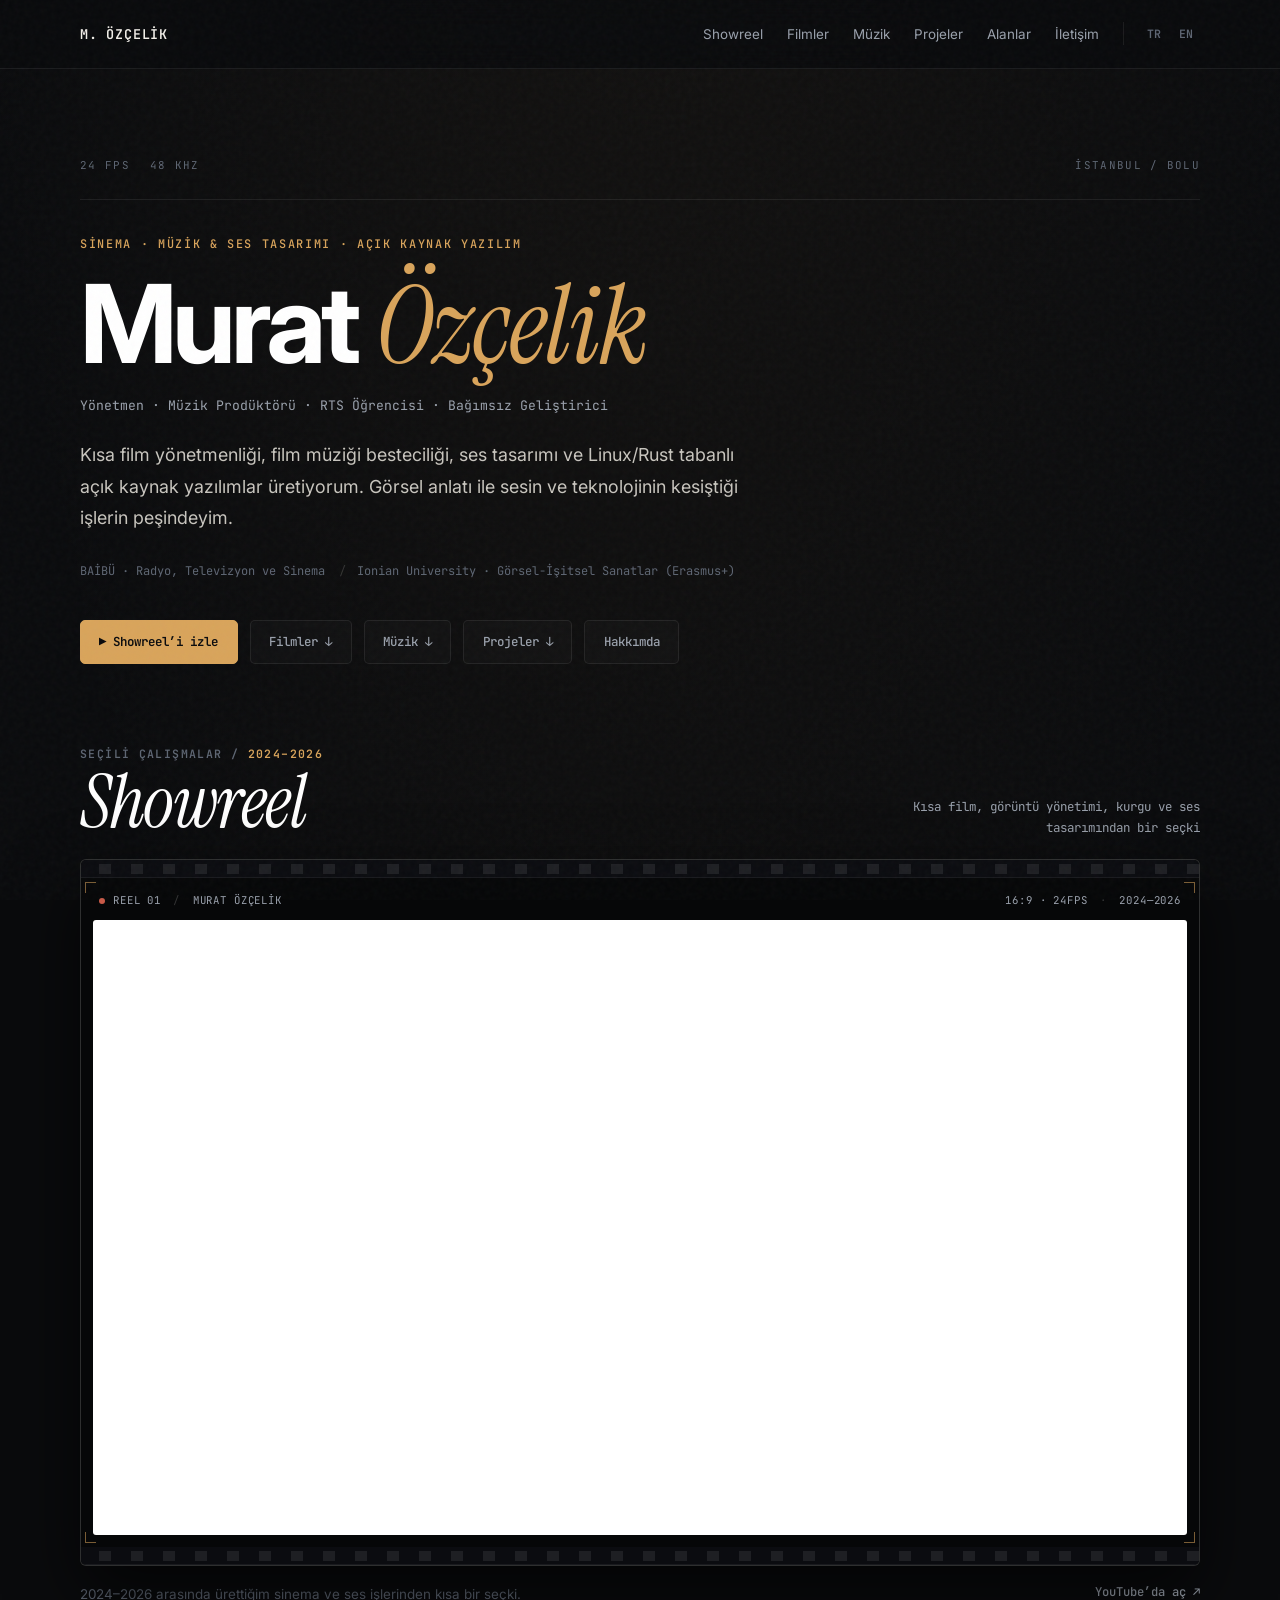
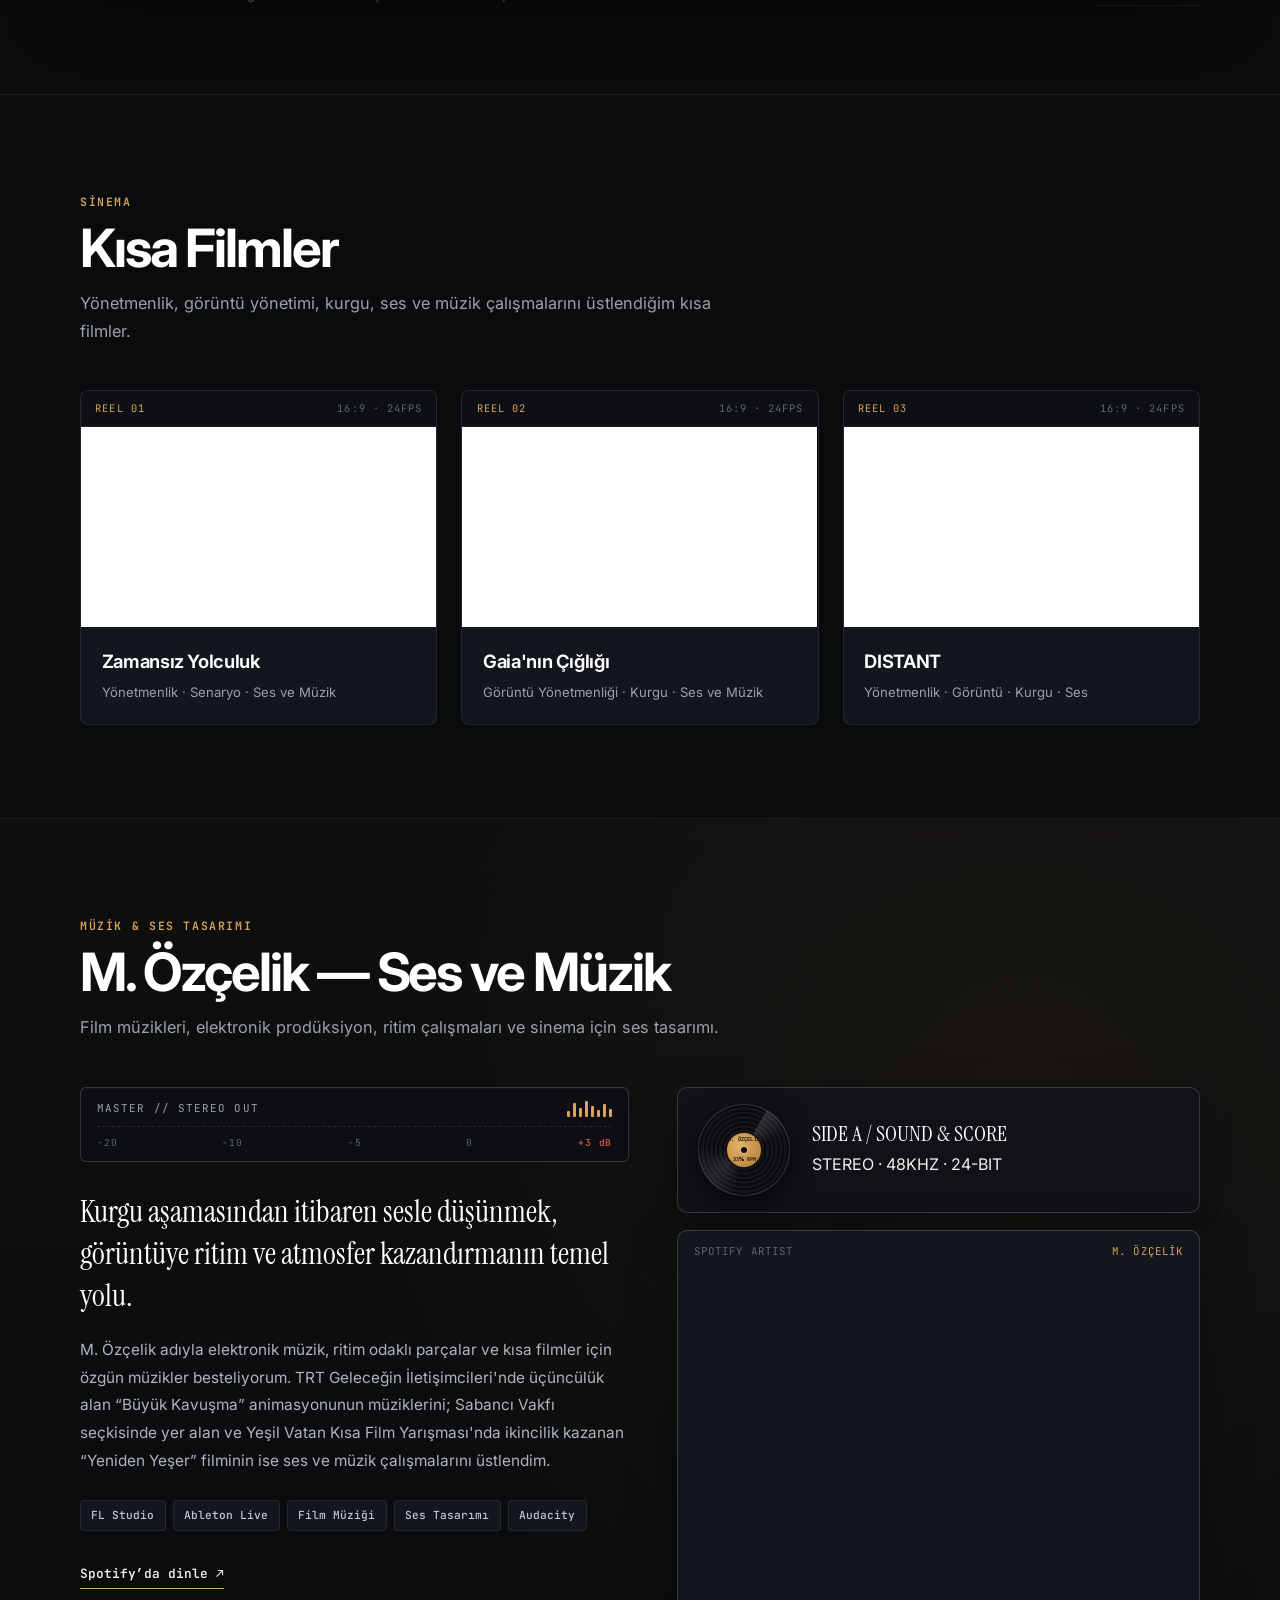
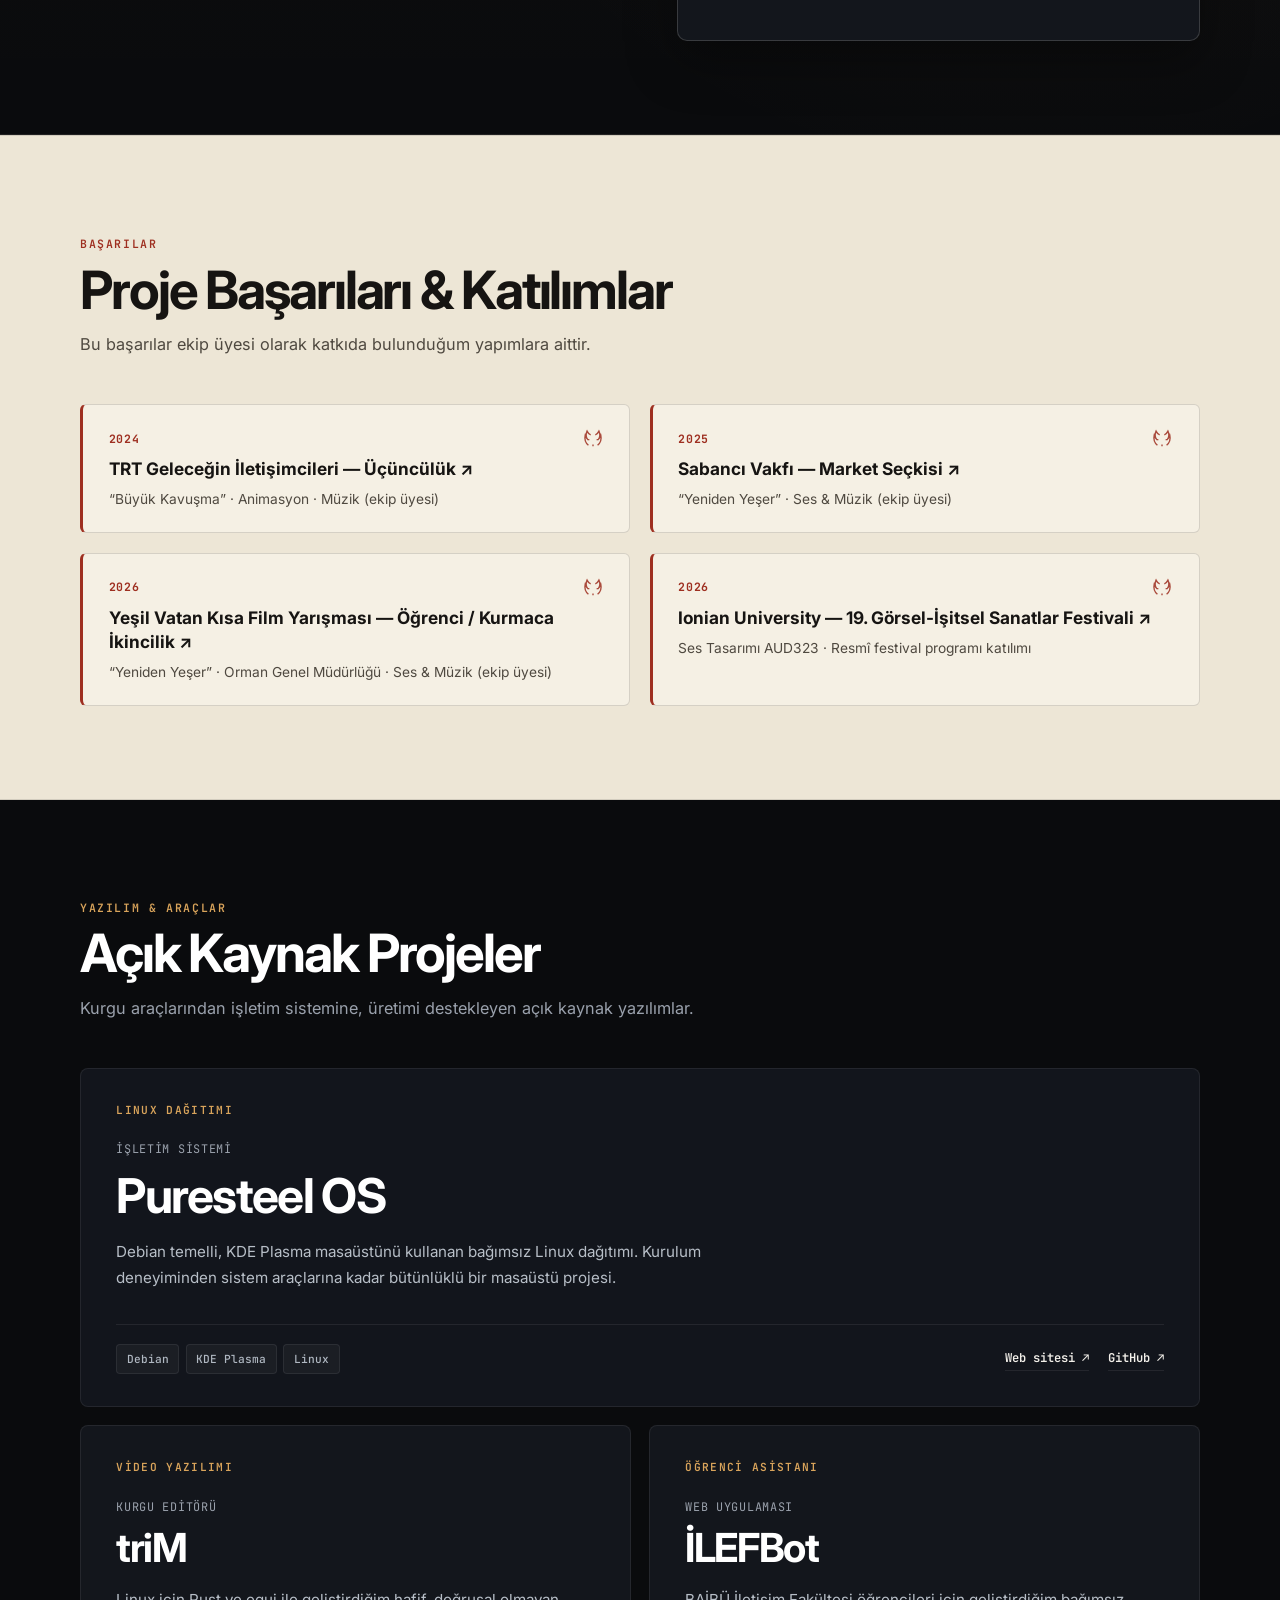
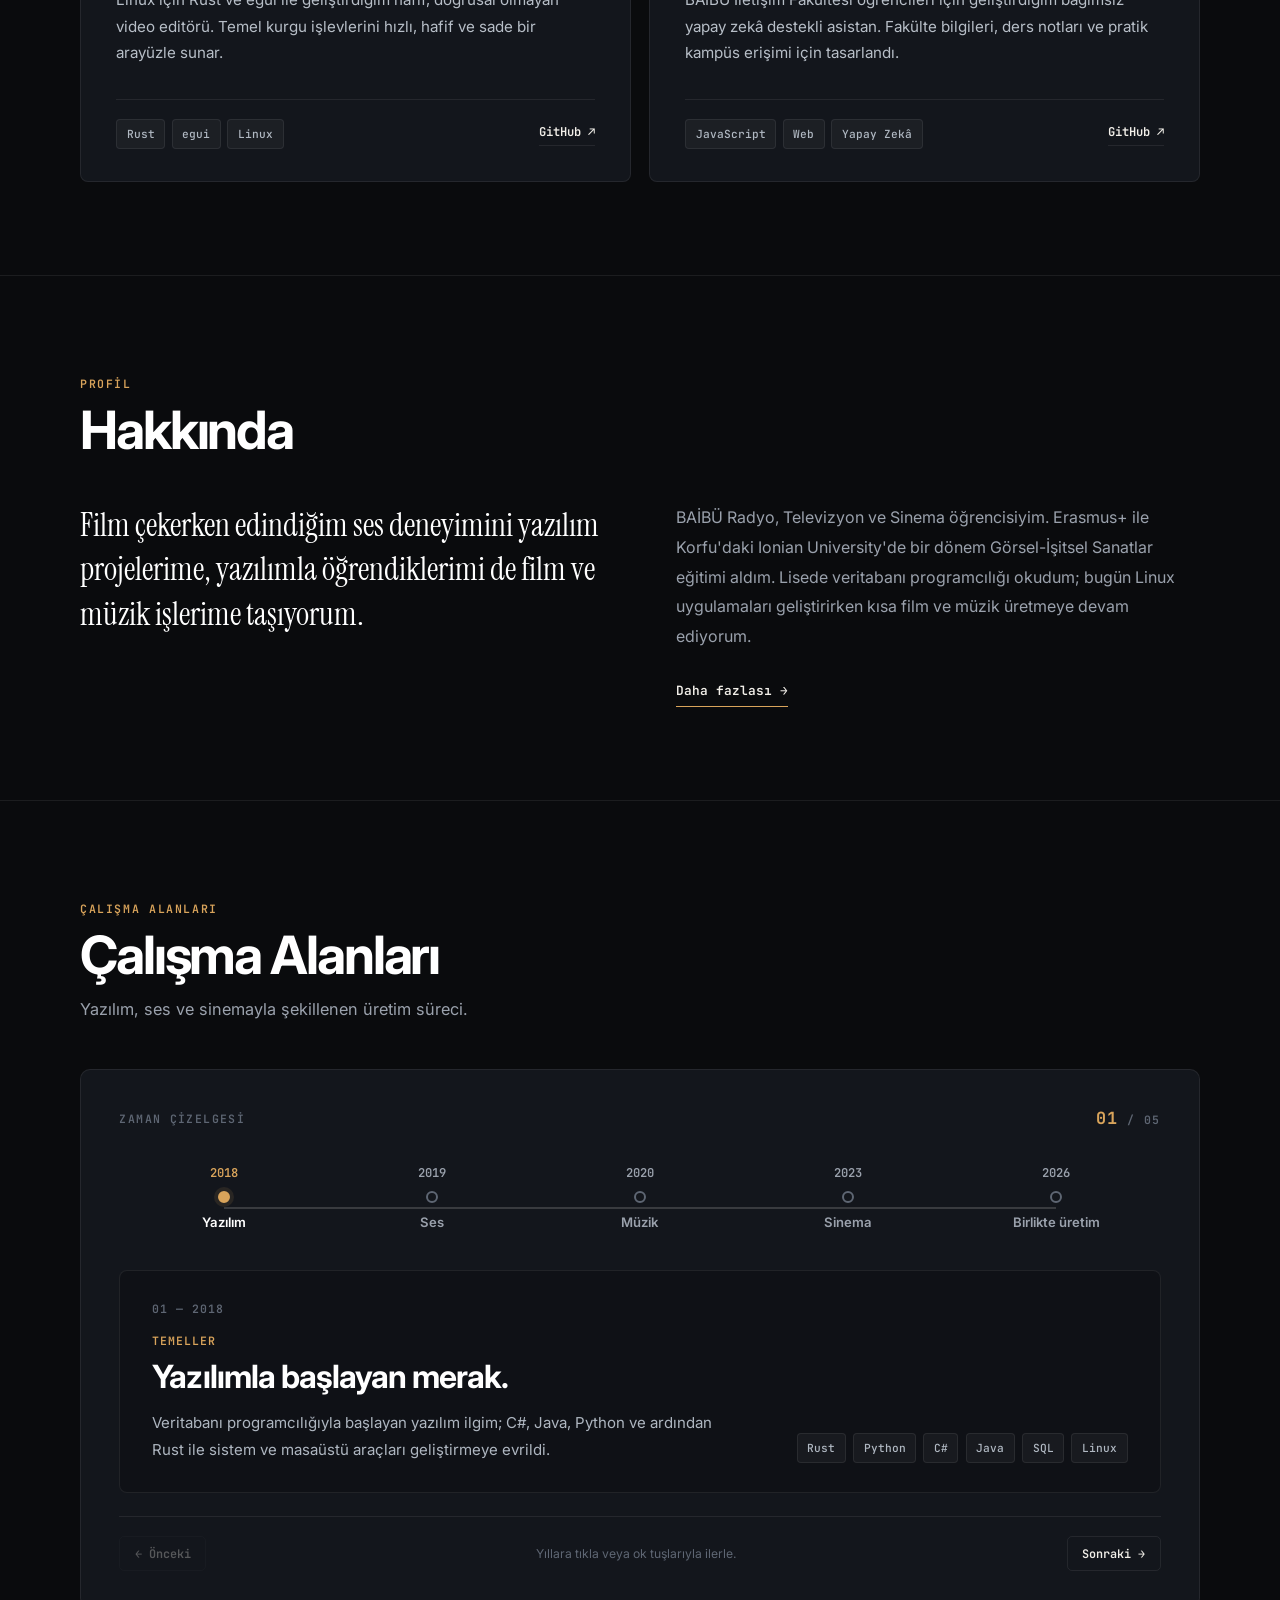
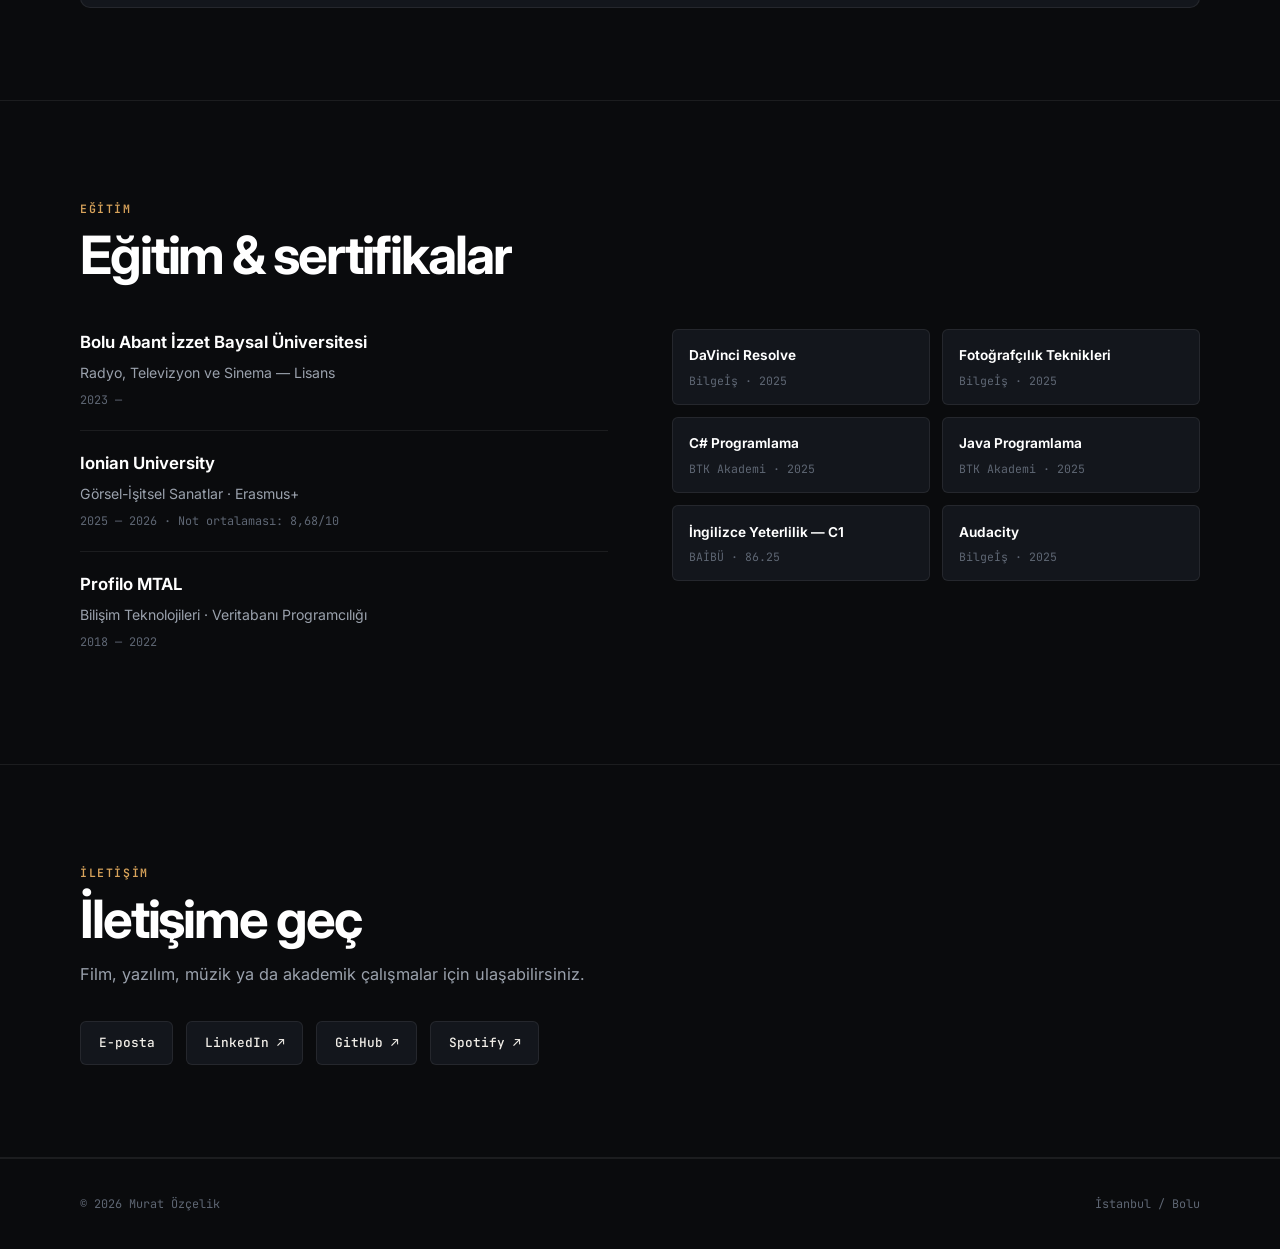
==== commit bc429908: "Fix oversized laurel SVG icons and bump cache-buster to v3" ====
--- a/index.html
+++ b/index.html
@@ -23,7 +23,7 @@
 <link rel="preconnect" href="https://fonts.googleapis.com">
 <link rel="preconnect" href="https://fonts.gstatic.com" crossorigin>
 <link href="https://fonts.googleapis.com/css2?family=Instrument+Serif:ital@0;1&family=Inter:wght@400;500;600;700&family=JetBrains+Mono:wght@400;500;600&display=swap" rel="stylesheet">
-<link rel="stylesheet" href="assets/style.css?v=20261114-v2">
+<link rel="stylesheet" href="assets/style.css?v=20261114-v3">
 <script type="application/ld+json">{"@context":"https://schema.org","@type":"Person","name":"Murat Özçelik","alternateName":"M. Özçelik","url":"https://muratozcelik.vercel.app/","jobTitle":"Director, Developer, Music Producer","affiliation":{"@type":"CollegeOrUniversity","name":"Bolu Abant İzzet Baysal Üniversitesi"},"sameAs":["https://github.com/MOzcelik14","https://www.linkedin.com/in/murat-özçelik-398713292","https://open.spotify.com/intl-tr/artist/2BlTVMDj9GnFcdL9kGWNOf"]}</script>
 </head>
 <body>
@@ -166,10 +166,10 @@
 <section id="oduller" class="laurel-section"><div class="wrap">
   <div class="section-head"><div><div class="eyebrow" data-tr="Başarılar" data-en="Recognition">Başarılar</div><h2 class="section-title" data-tr="Proje Başarıları &amp; Katılımlar" data-en="Project Recognition &amp; Selections">Proje Başarıları &amp; Katılımlar</h2><p class="section-copy" data-tr="Bu başarılar ekip üyesi olarak katkıda bulunduğum yapımlara aittir." data-en="These achievements belong to productions I contributed to as a team member.">Bu başarılar ekip üyesi olarak katkıda bulunduğum yapımlara aittir.</p></div></div>
   <div class="credits">
-    <article class="credit"><div class="credit-head"><span class="year">2024</span><svg class="laurel-icon" viewBox="0 0 24 24" fill="none" stroke="currentColor" stroke-width="1.5" aria-hidden="true"><path d="M7 20c-3-2.5-4.5-6.5-3.5-11 1 3 2.5 4.5 4.5 5M17 20c3-2.5 4.5-6.5 3.5-11-1 3-2.5 4.5-4.5 5M6.5 14c-2-2.5-2.5-6-1-9.5 1 2.2 2.5 3.5 4 4M17.5 14c2-2.5 2.5-6 1-9.5-1 2.2-2.5 3.5-4 4M12 21v-2"/></svg></div><h3><a href="https://www.youtube.com/watch?v=8ODBioc6kPo" target="_blank" rel="noopener" data-tr="TRT Geleceğin İletişimcileri — Üçüncülük ↗" data-en="TRT Future Communicators — 3rd Place ↗">TRT Geleceğin İletişimcileri — Üçüncülük ↗</a></h3><p data-tr="“Büyük Kavuşma” · Animasyon · Müzik (ekip üyesi)" data-en="“Büyük Kavuşma” · Animation · Music (team member)">“Büyük Kavuşma” · Animasyon · Müzik (ekip üyesi)</p></article>
-    <article class="credit"><div class="credit-head"><span class="year">2025</span><svg class="laurel-icon" viewBox="0 0 24 24" fill="none" stroke="currentColor" stroke-width="1.5" aria-hidden="true"><path d="M7 20c-3-2.5-4.5-6.5-3.5-11 1 3 2.5 4.5 4.5 5M17 20c3-2.5 4.5-6.5 3.5-11-1 3-2.5 4.5-4.5 5M6.5 14c-2-2.5-2.5-6-1-9.5 1 2.2 2.5 3.5 4 4M17.5 14c2-2.5 2.5-6 1-9.5-1 2.2-2.5 3.5-4 4M12 21v-2"/></svg></div><h3><a href="https://www.youtube.com/watch?v=_D5XBpl4Dr8" target="_blank" rel="noopener" data-tr="Sabancı Vakfı — Market Seçkisi ↗" data-en="Sabancı Foundation — Market Selection ↗">Sabancı Vakfı — Market Seçkisi ↗</a></h3><p data-tr="“Yeniden Yeşer” · Ses &amp; Müzik (ekip üyesi)" data-en="“Yeniden Yeşer” · Sound &amp; Music (team member)">“Yeniden Yeşer” · Ses &amp; Müzik (ekip üyesi)</p></article>
-    <article class="credit"><div class="credit-head"><span class="year">2026</span><svg class="laurel-icon" viewBox="0 0 24 24" fill="none" stroke="currentColor" stroke-width="1.5" aria-hidden="true"><path d="M7 20c-3-2.5-4.5-6.5-3.5-11 1 3 2.5 4.5 4.5 5M17 20c3-2.5 4.5-6.5 3.5-11-1 3-2.5 4.5-4.5 5M6.5 14c-2-2.5-2.5-6-1-9.5 1 2.2 2.5 3.5 4 4M17.5 14c2-2.5 2.5-6 1-9.5-1 2.2-2.5 3.5-4 4M12 21v-2"/></svg></div><h3><a href="https://www.youtube.com/watch?v=_D5XBpl4Dr8" target="_blank" rel="noopener" data-tr="Yeşil Vatan Kısa Film Yarışması — Öğrenci / Kurmaca İkincilik ↗" data-en="Green Homeland Short Film Competition — Student / Fiction 2nd Place ↗">Yeşil Vatan Kısa Film Yarışması — Öğrenci / Kurmaca İkincilik ↗</a></h3><p data-tr="“Yeniden Yeşer” · Orman Genel Müdürlüğü · Ses &amp; Müzik (ekip üyesi)" data-en="“Yeniden Yeşer” · General Directorate of Forestry · Sound &amp; Music (team member)">“Yeniden Yeşer” · Orman Genel Müdürlüğü · Ses &amp; Müzik (ekip üyesi)</p></article>
-    <article class="credit"><div class="credit-head"><span class="year">2026</span><svg class="laurel-icon" viewBox="0 0 24 24" fill="none" stroke="currentColor" stroke-width="1.5" aria-hidden="true"><path d="M7 20c-3-2.5-4.5-6.5-3.5-11 1 3 2.5 4.5 4.5 5M17 20c3-2.5 4.5-6.5 3.5-11-1 3-2.5 4.5-4.5 5M6.5 14c-2-2.5-2.5-6-1-9.5 1 2.2 2.5 3.5 4 4M17.5 14c2-2.5 2.5-6 1-9.5-1 2.2-2.5 3.5-4 4M12 21v-2"/></svg></div><h3><a href="https://avarts.ionio.gr/festival/2026/en/events/773" target="_blank" rel="noopener" data-tr="Ionian University — 19. Görsel-İşitsel Sanatlar Festivali ↗" data-en="Ionian University — 19th Audiovisual Arts Festival ↗">Ionian University — 19. Görsel-İşitsel Sanatlar Festivali ↗</a></h3><p data-tr="Ses Tasarımı AUD323 · Resmî festival programı katılımı" data-en="Sound Design AUD323 · Official festival programme participant">Ses Tasarımı AUD323 · Resmî festival programı katılımı</p></article>
+    <article class="credit"><div class="credit-head"><span class="year">2024</span><svg class="laurel-icon" width="22" height="22" viewBox="0 0 24 24" fill="none" stroke="currentColor" stroke-width="1.5" aria-hidden="true"><path d="M7 20c-3-2.5-4.5-6.5-3.5-11 1 3 2.5 4.5 4.5 5M17 20c3-2.5 4.5-6.5 3.5-11-1 3-2.5 4.5-4.5 5M6.5 14c-2-2.5-2.5-6-1-9.5 1 2.2 2.5 3.5 4 4M17.5 14c2-2.5 2.5-6 1-9.5-1 2.2-2.5 3.5-4 4M12 21v-2"/></svg></div><h3><a href="https://www.youtube.com/watch?v=8ODBioc6kPo" target="_blank" rel="noopener" data-tr="TRT Geleceğin İletişimcileri — Üçüncülük ↗" data-en="TRT Future Communicators — 3rd Place ↗">TRT Geleceğin İletişimcileri — Üçüncülük ↗</a></h3><p data-tr="“Büyük Kavuşma” · Animasyon · Müzik (ekip üyesi)" data-en="“Büyük Kavuşma” · Animation · Music (team member)">“Büyük Kavuşma” · Animasyon · Müzik (ekip üyesi)</p></article>
+    <article class="credit"><div class="credit-head"><span class="year">2025</span><svg class="laurel-icon" width="22" height="22" viewBox="0 0 24 24" fill="none" stroke="currentColor" stroke-width="1.5" aria-hidden="true"><path d="M7 20c-3-2.5-4.5-6.5-3.5-11 1 3 2.5 4.5 4.5 5M17 20c3-2.5 4.5-6.5 3.5-11-1 3-2.5 4.5-4.5 5M6.5 14c-2-2.5-2.5-6-1-9.5 1 2.2 2.5 3.5 4 4M17.5 14c2-2.5 2.5-6 1-9.5-1 2.2-2.5 3.5-4 4M12 21v-2"/></svg></div><h3><a href="https://www.youtube.com/watch?v=_D5XBpl4Dr8" target="_blank" rel="noopener" data-tr="Sabancı Vakfı — Market Seçkisi ↗" data-en="Sabancı Foundation — Market Selection ↗">Sabancı Vakfı — Market Seçkisi ↗</a></h3><p data-tr="“Yeniden Yeşer” · Ses &amp; Müzik (ekip üyesi)" data-en="“Yeniden Yeşer” · Sound &amp; Music (team member)">“Yeniden Yeşer” · Ses &amp; Müzik (ekip üyesi)</p></article>
+    <article class="credit"><div class="credit-head"><span class="year">2026</span><svg class="laurel-icon" width="22" height="22" viewBox="0 0 24 24" fill="none" stroke="currentColor" stroke-width="1.5" aria-hidden="true"><path d="M7 20c-3-2.5-4.5-6.5-3.5-11 1 3 2.5 4.5 4.5 5M17 20c3-2.5 4.5-6.5 3.5-11-1 3-2.5 4.5-4.5 5M6.5 14c-2-2.5-2.5-6-1-9.5 1 2.2 2.5 3.5 4 4M17.5 14c2-2.5 2.5-6 1-9.5-1 2.2-2.5 3.5-4 4M12 21v-2"/></svg></div><h3><a href="https://www.youtube.com/watch?v=_D5XBpl4Dr8" target="_blank" rel="noopener" data-tr="Yeşil Vatan Kısa Film Yarışması — Öğrenci / Kurmaca İkincilik ↗" data-en="Green Homeland Short Film Competition — Student / Fiction 2nd Place ↗">Yeşil Vatan Kısa Film Yarışması — Öğrenci / Kurmaca İkincilik ↗</a></h3><p data-tr="“Yeniden Yeşer” · Orman Genel Müdürlüğü · Ses &amp; Müzik (ekip üyesi)" data-en="“Yeniden Yeşer” · General Directorate of Forestry · Sound &amp; Music (team member)">“Yeniden Yeşer” · Orman Genel Müdürlüğü · Ses &amp; Müzik (ekip üyesi)</p></article>
+    <article class="credit"><div class="credit-head"><span class="year">2026</span><svg class="laurel-icon" width="22" height="22" viewBox="0 0 24 24" fill="none" stroke="currentColor" stroke-width="1.5" aria-hidden="true"><path d="M7 20c-3-2.5-4.5-6.5-3.5-11 1 3 2.5 4.5 4.5 5M17 20c3-2.5 4.5-6.5 3.5-11-1 3-2.5 4.5-4.5 5M6.5 14c-2-2.5-2.5-6-1-9.5 1 2.2 2.5 3.5 4 4M17.5 14c2-2.5 2.5-6 1-9.5-1 2.2-2.5 3.5-4 4M12 21v-2"/></svg></div><h3><a href="https://avarts.ionio.gr/festival/2026/en/events/773" target="_blank" rel="noopener" data-tr="Ionian University — 19. Görsel-İşitsel Sanatlar Festivali ↗" data-en="Ionian University — 19th Audiovisual Arts Festival ↗">Ionian University — 19. Görsel-İşitsel Sanatlar Festivali ↗</a></h3><p data-tr="Ses Tasarımı AUD323 · Resmî festival programı katılımı" data-en="Sound Design AUD323 · Official festival programme participant">Ses Tasarımı AUD323 · Resmî festival programı katılımı</p></article>
   </div>
 </div></section>
 
--- a/assets/style.css
+++ b/assets/style.css
@@ -932,6 +932,9 @@
 }
 
 .laurel-icon {
+  width: 22px;
+  height: 22px;
+  display: block;
   color: #9e2f20;
   opacity: 0.85;
   flex-shrink: 0;
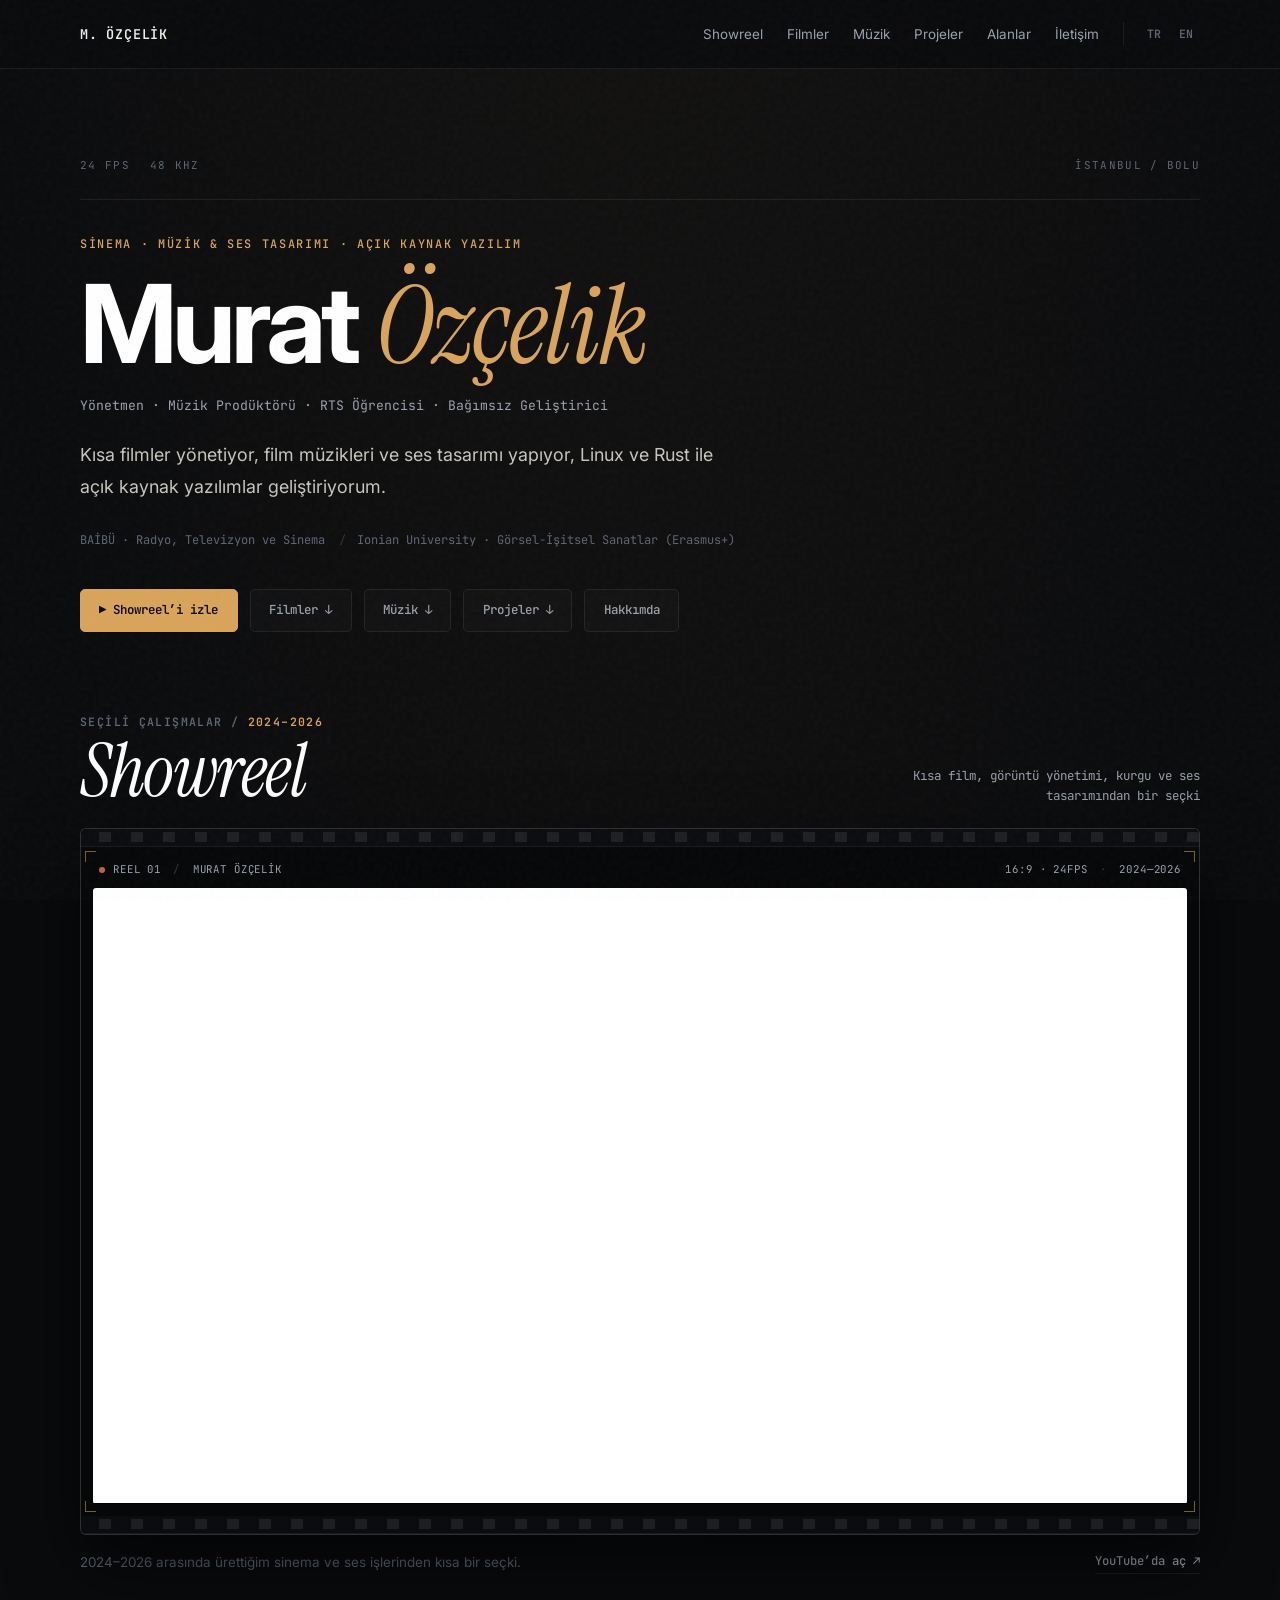
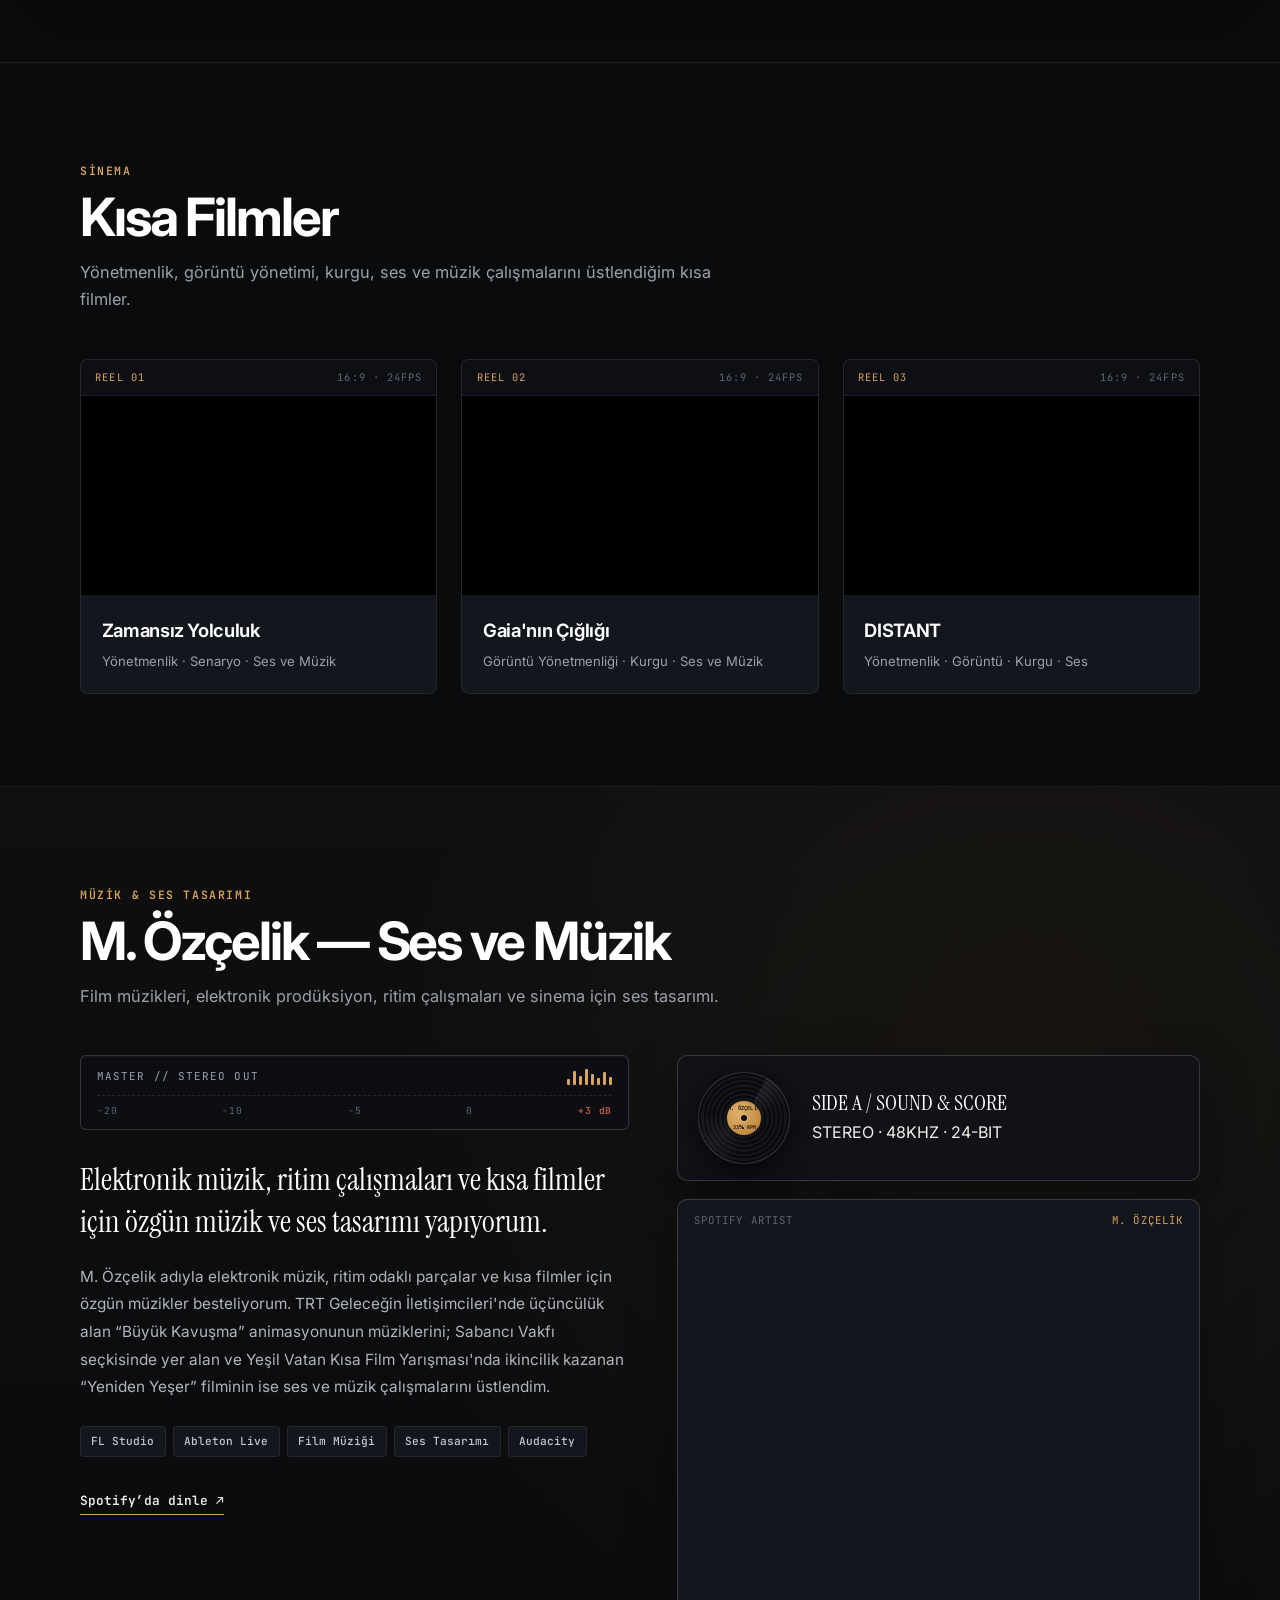
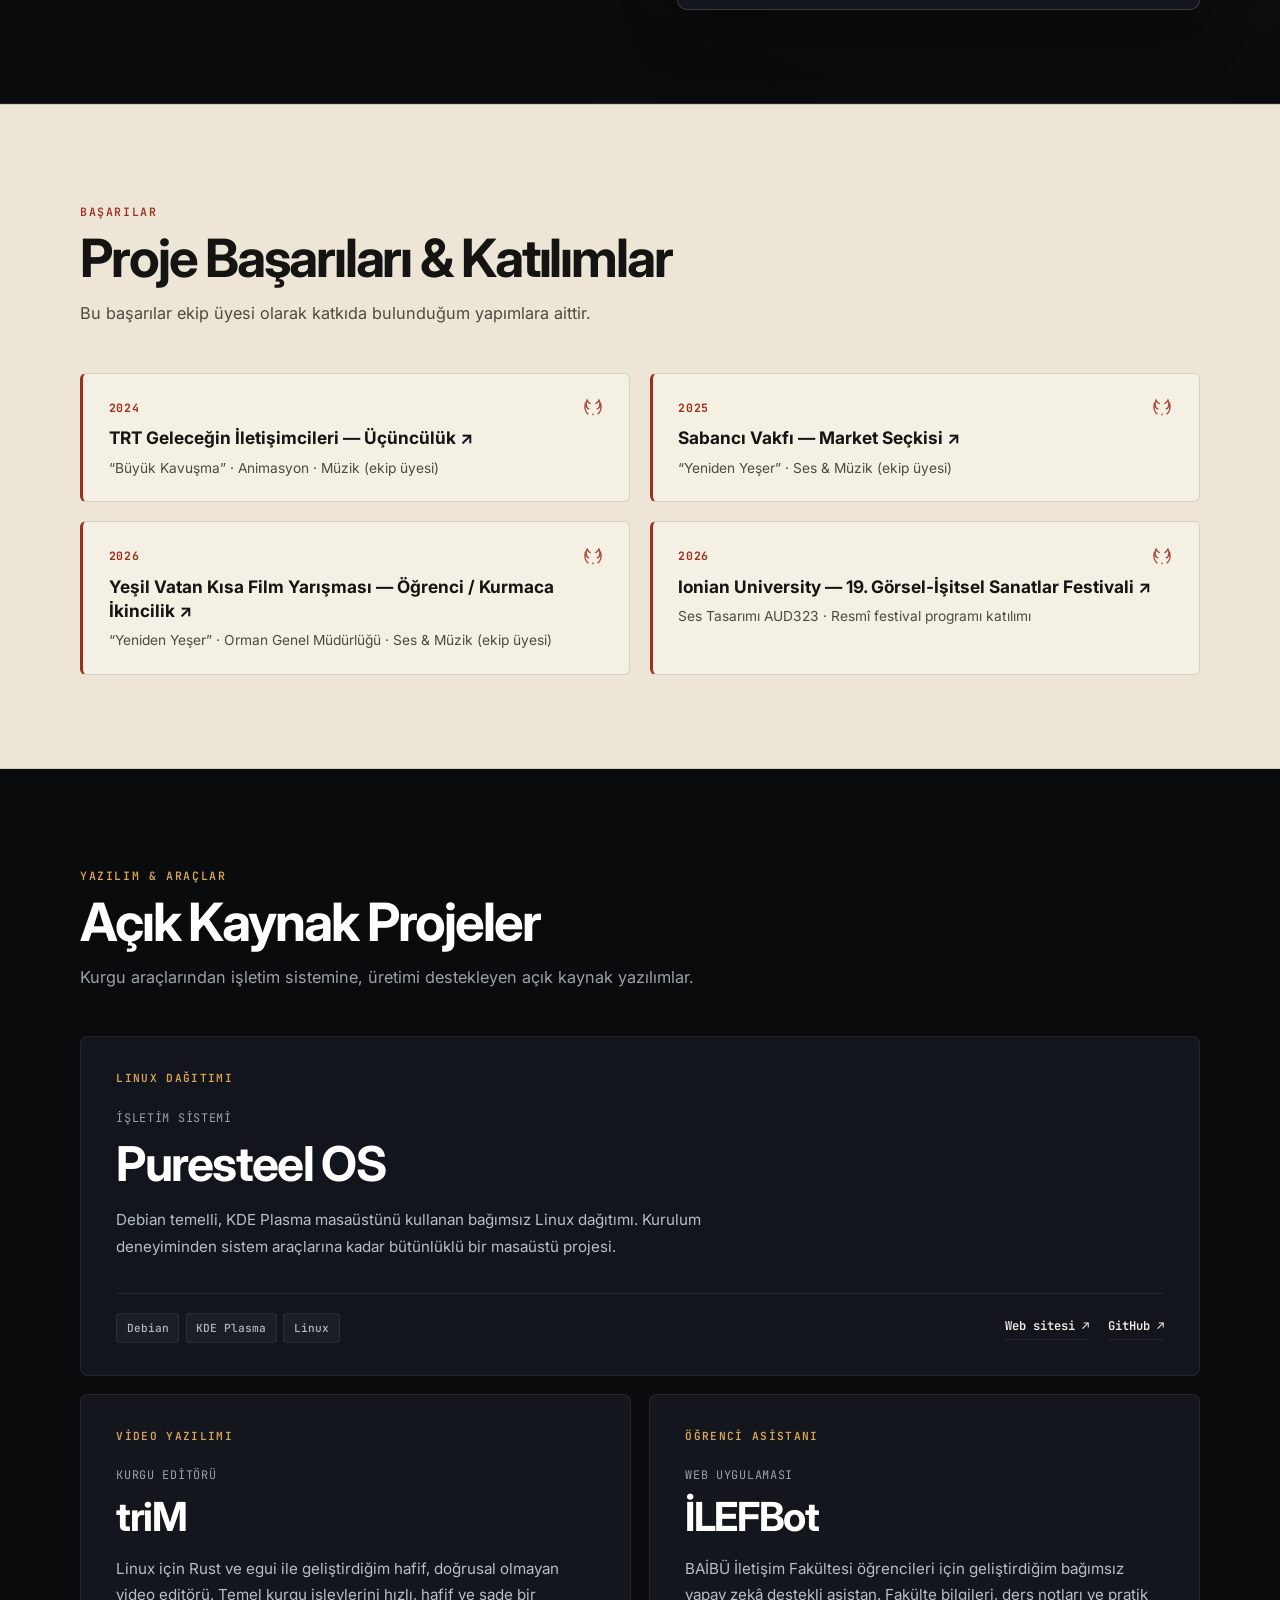
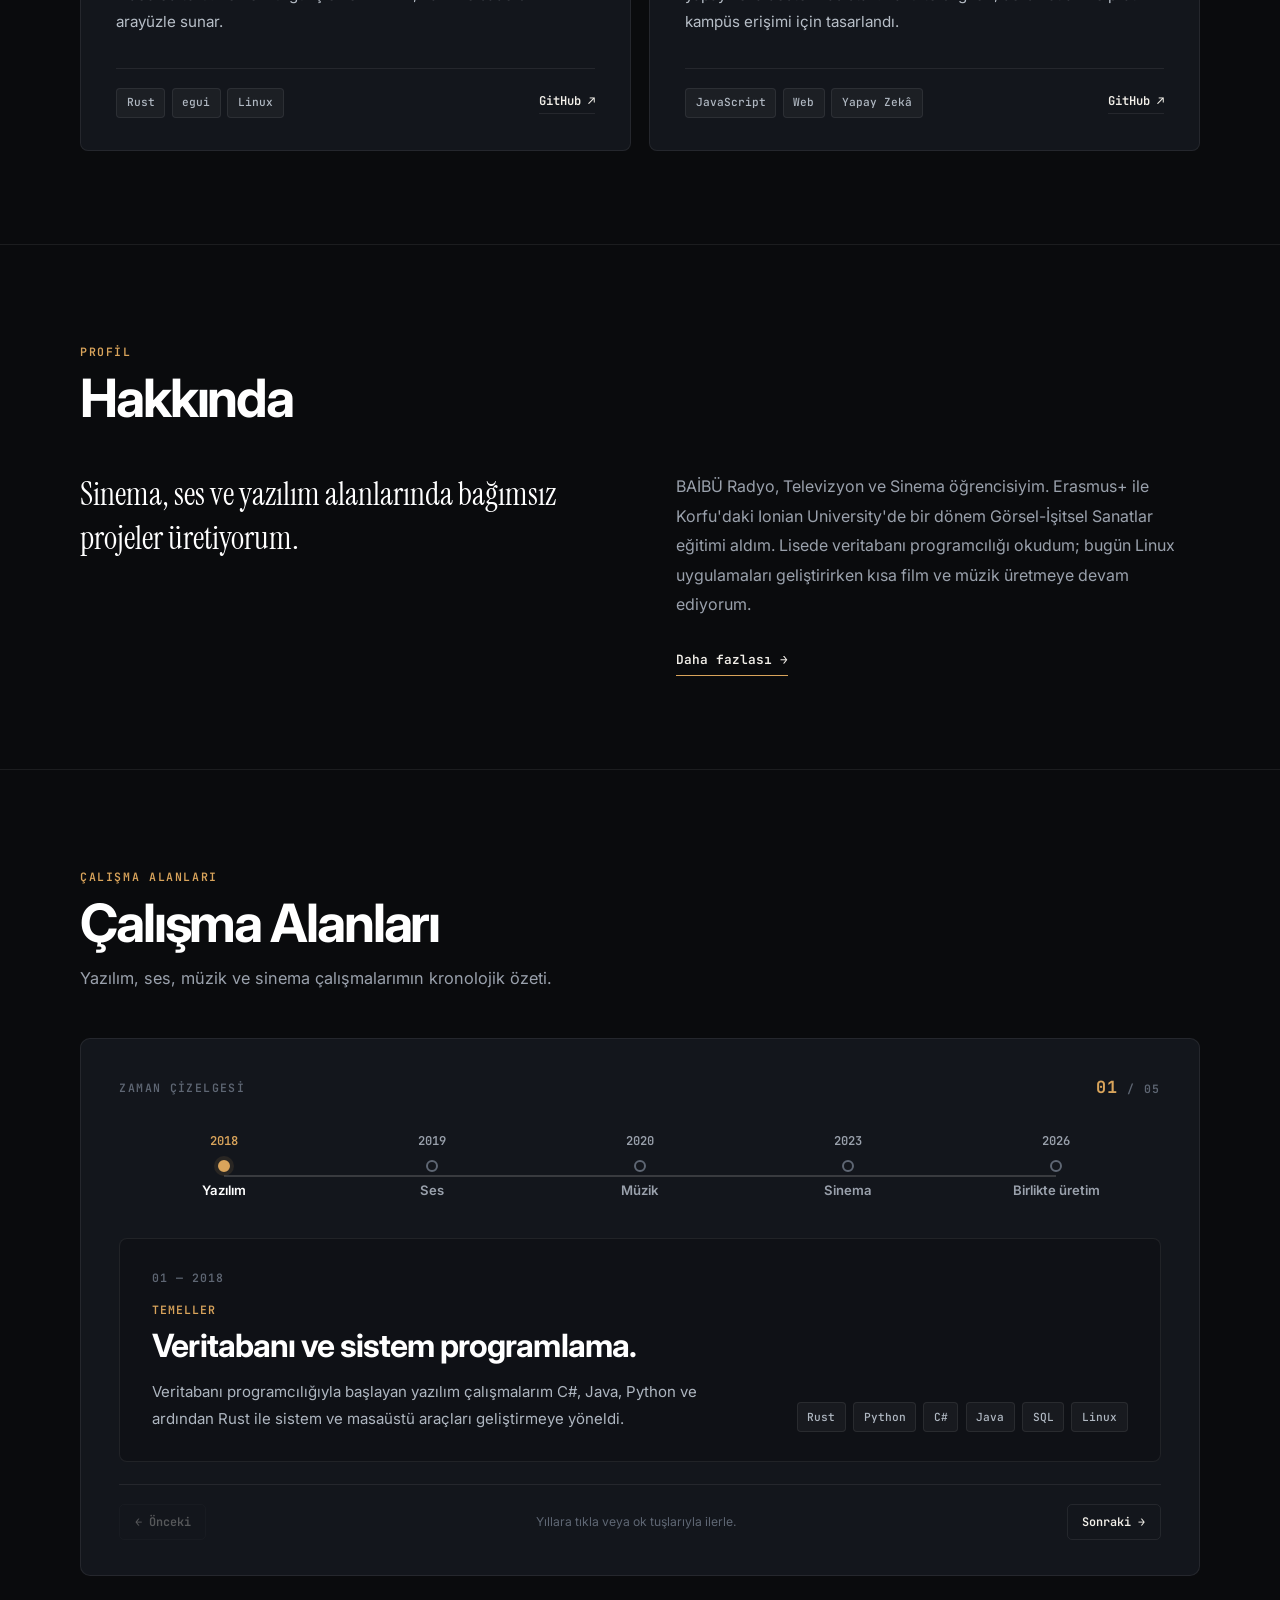
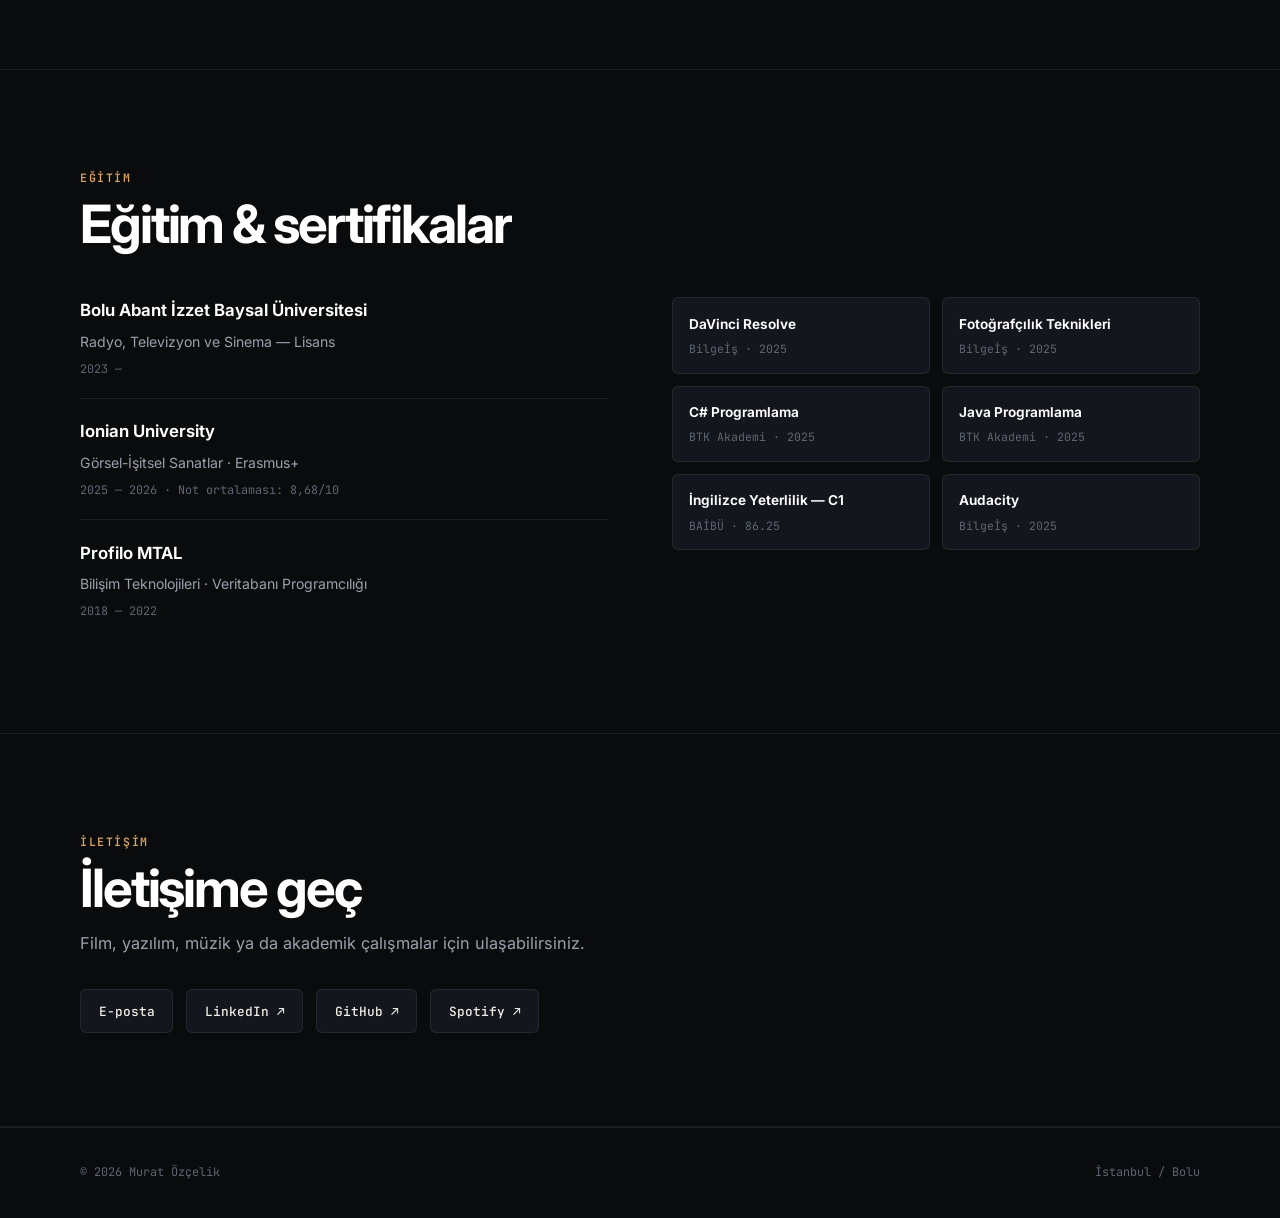
==== commit 03a4212e: "Slow down vinyl/EQ animations and rewrite copy to be direct and non-poetic" ====
--- a/index.html
+++ b/index.html
@@ -23,7 +23,7 @@
 <link rel="preconnect" href="https://fonts.googleapis.com">
 <link rel="preconnect" href="https://fonts.gstatic.com" crossorigin>
 <link href="https://fonts.googleapis.com/css2?family=Instrument+Serif:ital@0;1&family=Inter:wght@400;500;600;700&family=JetBrains+Mono:wght@400;500;600&display=swap" rel="stylesheet">
-<link rel="stylesheet" href="assets/style.css?v=20261114-v3">
+<link rel="stylesheet" href="assets/style.css?v=20261114-v4">
 <script type="application/ld+json">{"@context":"https://schema.org","@type":"Person","name":"Murat Özçelik","alternateName":"M. Özçelik","url":"https://muratozcelik.vercel.app/","jobTitle":"Director, Developer, Music Producer","affiliation":{"@type":"CollegeOrUniversity","name":"Bolu Abant İzzet Baysal Üniversitesi"},"sameAs":["https://github.com/MOzcelik14","https://www.linkedin.com/in/murat-özçelik-398713292","https://open.spotify.com/intl-tr/artist/2BlTVMDj9GnFcdL9kGWNOf"]}</script>
 </head>
 <body>
@@ -60,7 +60,7 @@
     <p class="hero-kicker" data-tr="Sinema · Müzik &amp; Ses Tasarımı · Açık Kaynak Yazılım" data-en="Cinema · Music &amp; Sound Design · Open-Source Software">Sinema · Müzik &amp; Ses Tasarımı · Açık Kaynak Yazılım</p>
     <h1>Murat <span class="serif-italic">Özçelik</span></h1>
     <p class="kicker" data-tr="Yönetmen · Müzik Prodüktörü · RTS Öğrencisi · Bağımsız Geliştirici" data-en="Director · Music Producer · Film Student · Independent Developer">Yönetmen · Müzik Prodüktörü · RTS Öğrencisi · Bağımsız Geliştirici</p>
-    <p class="hero-copy" data-tr="Kısa film yönetmenliği, film müziği besteciliği, ses tasarımı ve Linux/Rust tabanlı açık kaynak yazılımlar üretiyorum. Görsel anlatı ile sesin ve teknolojinin kesiştiği işlerin peşindeyim." data-en="I direct short films, compose film scores, design sound, and build Linux/Rust open-source tools — working where visual storytelling, audio, and technology meet.">Kısa film yönetmenliği, film müziği besteciliği, ses tasarımı ve Linux/Rust tabanlı açık kaynak yazılımlar üretiyorum. Görsel anlatı ile sesin ve teknolojinin kesiştiği işlerin peşindeyim.</p>
+    <p class="hero-copy" data-tr="Kısa filmler yönetiyor, film müzikleri ve ses tasarımı yapıyor, Linux ve Rust ile açık kaynak yazılımlar geliştiriyorum." data-en="I direct short films, compose film scores, design sound, and build open-source software with Linux and Rust.">Kısa filmler yönetiyor, film müzikleri ve ses tasarımı yapıyor, Linux ve Rust ile açık kaynak yazılımlar geliştiriyorum.</p>
     <div class="hero-meta"><span>BAİBÜ · Radyo, Televizyon ve Sinema</span><span data-tr="Ionian University · Görsel-İşitsel Sanatlar (Erasmus+)" data-en="Ionian University · Audio &amp; Visual Arts (Erasmus+)">Ionian University · Görsel-İşitsel Sanatlar (Erasmus+)</span></div>
     <div class="hero-actions"><a class="hero-showreel-link" href="#showreel" data-tr="▶ Showreel’i izle" data-en="▶ Watch showreel">▶ Showreel’i izle</a><a href="#filmler" data-tr="Filmler ↓" data-en="Films ↓">Filmler ↓</a><a href="#muzik" data-tr="Müzik ↓" data-en="Music ↓">Müzik ↓</a><a href="#projeler" data-tr="Projeler ↓" data-en="Projects ↓">Projeler ↓</a><a href="about.html" data-tr="Hakkımda" data-en="About">Hakkımda</a></div>
 
@@ -135,7 +135,7 @@
           <span>-20</span><span>-10</span><span>-5</span><span>0</span><span class="vu-peak">+3 dB</span>
         </div>
       </div>
-      <p class="music-lead" data-tr="Kurgu aşamasından itibaren sesle düşünmek, görüntüye ritim ve atmosfer kazandırmanın temel yolu." data-en="Thinking with sound from the editing stage is central to how I build rhythm and atmosphere on screen.">Kurgu aşamasından itibaren sesle düşünmek, görüntüye ritim ve atmosfer kazandırmanın temel yolu.</p>
+      <p class="music-lead" data-tr="Elektronik müzik, ritim çalışmaları ve kısa filmler için özgün müzik ve ses tasarımı yapıyorum." data-en="I produce electronic music, beats, and original scores and sound design for short films.">Elektronik müzik, ritim çalışmaları ve kısa filmler için özgün müzik ve ses tasarımı yapıyorum.</p>
       <p class="music-desc" data-tr="M. Özçelik adıyla elektronik müzik, ritim odaklı parçalar ve kısa filmler için özgün müzikler besteliyorum. TRT Geleceğin İletişimcileri'nde üçüncülük alan “Büyük Kavuşma” animasyonunun müziklerini; Sabancı Vakfı seçkisinde yer alan ve Yeşil Vatan Kısa Film Yarışması'nda ikincilik kazanan “Yeniden Yeşer” filminin ise ses ve müzik çalışmalarını üstlendim." data-en="Under M. Özçelik, I compose electronic music, beats and original film scores. I scored the animated film “Büyük Kavuşma” (3rd Place at TRT Future Communicators) and handled sound and music for “Yeniden Yeşer” (Sabancı Foundation selection &amp; 2nd Place at Green Homeland Short Film Competition).">M. Özçelik adıyla elektronik müzik, ritim odaklı parçalar ve kısa filmler için özgün müzikler besteliyorum. TRT Geleceğin İletişimcileri'nde üçüncülük alan “Büyük Kavuşma” animasyonunun müziklerini; Sabancı Vakfı seçkisinde yer alan ve Yeşil Vatan Kısa Film Yarışması'nda ikincilik kazanan “Yeniden Yeşer” filminin ise ses ve müzik çalışmalarını üstlendim.</p>
       <div class="music-tags"><span>FL Studio</span><span>Ableton Live</span><span data-tr="Film Müziği" data-en="Film Scoring">Film Müziği</span><span data-tr="Ses Tasarımı" data-en="Sound Design">Ses Tasarımı</span><span>Audacity</span></div>
       <div class="music-links">
@@ -202,11 +202,11 @@
 
 <section id="hakkinda"><div class="wrap">
   <div class="section-head"><div><div class="eyebrow" data-tr="Profil" data-en="Profile">Profil</div><h2 class="section-title" data-tr="Hakkında" data-en="About">Hakkında</h2></div></div>
-  <div class="about-grid"><p class="about-lead" data-tr="Film çekerken edindiğim ses deneyimini yazılım projelerime, yazılımla öğrendiklerimi de film ve müzik işlerime taşıyorum." data-en="My work in film and music often informs the software I build, and vice versa.">Film çekerken edindiğim ses deneyimini yazılım projelerime, yazılımla öğrendiklerimi de film ve müzik işlerime taşıyorum.</p><div class="about-body"><p data-tr="BAİBÜ Radyo, Televizyon ve Sinema öğrencisiyim. Erasmus+ ile Korfu'daki Ionian University'de bir dönem Görsel-İşitsel Sanatlar eğitimi aldım. Lisede veritabanı programcılığı okudum; bugün Linux uygulamaları geliştirirken kısa film ve müzik üretmeye devam ediyorum." data-en="I study Radio, Television and Cinema at BAİBÜ and spent a semester studying Audio &amp; Visual Arts at Ionian University in Corfu through Erasmus+. I studied database programming in high school and now develop Linux applications alongside film and music projects.">BAİBÜ Radyo, Televizyon ve Sinema öğrencisiyim. Erasmus+ ile Korfu'daki Ionian University'de bir dönem Görsel-İşitsel Sanatlar eğitimi aldım. Lisede veritabanı programcılığı okudum; bugün Linux uygulamaları geliştirirken kısa film ve müzik üretmeye devam ediyorum.</p><a class="btn" href="about.html" data-tr="Daha fazlası →" data-en="More about me →">Daha fazlası →</a></div></div>
+  <div class="about-grid"><p class="about-lead" data-tr="Sinema, ses ve yazılım alanlarında bağımsız projeler üretiyorum." data-en="I work independently across film, sound and software.">Sinema, ses ve yazılım alanlarında bağımsız projeler üretiyorum.</p><div class="about-body"><p data-tr="BAİBÜ Radyo, Televizyon ve Sinema öğrencisiyim. Erasmus+ ile Korfu'daki Ionian University'de bir dönem Görsel-İşitsel Sanatlar eğitimi aldım. Lisede veritabanı programcılığı okudum; bugün Linux uygulamaları geliştirirken kısa film ve müzik üretmeye devam ediyorum." data-en="I study Radio, Television and Cinema at BAİBÜ and spent a semester studying Audio &amp; Visual Arts at Ionian University in Corfu through Erasmus+. I studied database programming in high school and now develop Linux applications alongside film and music projects.">BAİBÜ Radyo, Televizyon ve Sinema öğrencisiyim. Erasmus+ ile Korfu'daki Ionian University'de bir dönem Görsel-İşitsel Sanatlar eğitimi aldım. Lisede veritabanı programcılığı okudum; bugün Linux uygulamaları geliştirirken kısa film ve müzik üretmeye devam ediyorum.</p><a class="btn" href="about.html" data-tr="Daha fazlası →" data-en="More about me →">Daha fazlası →</a></div></div>
 </div></section>
 
 <section id="yetenekler" class="practice-section"><div class="wrap">
-  <div class="section-head"><div><div class="eyebrow" data-tr="Çalışma Alanları" data-en="Practice">Çalışma Alanları</div><h2 class="section-title" data-tr="Çalışma Alanları" data-en="Areas of Practice">Çalışma Alanları</h2><p class="section-copy" data-tr="Yazılım, ses ve sinemayla şekillenen üretim süreci." data-en="A journey shaped across software, sound and cinema.">Yazılım, ses ve sinemayla şekillenen üretim süreci.</p></div></div>
+  <div class="section-head"><div><div class="eyebrow" data-tr="Çalışma Alanları" data-en="Practice">Çalışma Alanları</div><h2 class="section-title" data-tr="Çalışma Alanları" data-en="Areas of Practice">Çalışma Alanları</h2><p class="section-copy" data-tr="Yazılım, ses, müzik ve sinema çalışmalarımın kronolojik özeti." data-en="A chronological overview of my work across software, sound, music and film.">Yazılım, ses, müzik ve sinema çalışmalarımın kronolojik özeti.</p></div></div>
   <div class="practice-shell" data-practice>
     <div class="practice-topline"><span data-tr="ZAMAN ÇİZELGESİ" data-en="TIMELINE">ZAMAN ÇİZELGESİ</span><span class="practice-count"><strong id="practiceIndex">01</strong> / 05</span></div>
     <div class="practice-rail-scroll"><div class="practice-rail" role="tablist" aria-label="Çalışma alanları zaman çizelgesi">
@@ -214,14 +214,14 @@
       <button type="button" class="practice-tab" id="practice-tab-1" role="tab" aria-selected="false" aria-controls="practice-panel-1" tabindex="-1" data-index="1"><span class="practice-year">2019</span><span class="practice-dot" aria-hidden="true"></span><span class="practice-name" data-tr="Ses" data-en="Audio">Ses</span></button>
       <button type="button" class="practice-tab" id="practice-tab-2" role="tab" aria-selected="false" aria-controls="practice-panel-2" tabindex="-1" data-index="2"><span class="practice-year">2020</span><span class="practice-dot" aria-hidden="true"></span><span class="practice-name" data-tr="Müzik" data-en="Music">Müzik</span></button>
       <button type="button" class="practice-tab" id="practice-tab-3" role="tab" aria-selected="false" aria-controls="practice-panel-3" tabindex="-1" data-index="3"><span class="practice-year">2023</span><span class="practice-dot" aria-hidden="true"></span><span class="practice-name" data-tr="Sinema" data-en="Film">Sinema</span></button>
-      <button type="button" class="practice-tab" id="practice-tab-4" role="tab" aria-selected="false" aria-controls="practice-panel-4" tabindex="-1" data-index="4"><span class="practice-year">2026</span><span class="practice-dot" aria-hidden="true"></span><span class="practice-name" data-tr="Birlikte üretim" data-en="Cross-disciplinary">Birlikte üretim</span></button>
+      <button type="button" class="practice-tab" id="practice-tab-4" role="tab" aria-selected="false" aria-controls="practice-panel-4" tabindex="-1" data-index="4"><span class="practice-year">2026</span><span class="practice-dot" aria-hidden="true"></span><span class="practice-name" data-tr="Birlikte üretim" data-en="Combined">Birlikte üretim</span></button>
     </div></div>
     <div class="practice-panels">
-      <article class="practice-panel" id="practice-panel-0" role="tabpanel" aria-labelledby="practice-tab-0" tabindex="0"><div class="practice-panel-index">01 — 2018</div><div class="practice-panel-content"><div><p class="practice-label" data-tr="Temeller" data-en="Foundations">Temeller</p><h3 data-tr="Yazılımla başlayan merak." data-en="Curiosity started with code.">Yazılımla başlayan merak.</h3><p data-tr="Veritabanı programcılığıyla başlayan yazılım ilgim; C#, Java, Python ve ardından Rust ile sistem ve masaüstü araçları geliştirmeye evrildi." data-en="My path started with database programming and grew from C#, Java and Python into building desktop and system software with Rust.">Veritabanı programcılığıyla başlayan yazılım ilgim; C#, Java, Python ve ardından Rust ile sistem ve masaüstü araçları geliştirmeye evrildi.</p></div><div class="practice-competencies"><span>Rust</span><span>Python</span><span>C#</span><span>Java</span><span>SQL</span><span>Linux</span></div></div></article>
-      <article class="practice-panel" id="practice-panel-1" role="tabpanel" aria-labelledby="practice-tab-1" tabindex="0" hidden><div class="practice-panel-index">02 — 2019</div><div class="practice-panel-content"><div><p class="practice-label" data-tr="İlk kayıtlar" data-en="Early recordings">İlk kayıtlar</p><h3 data-tr="Sesin ayrıntılarını keşfetmek." data-en="Learning to listen closely.">Sesin ayrıntılarını keşfetmek.</h3><p data-tr="Çok kanallı kayıtları inceleyerek başladığım ses merakı, zaman içinde kurgu, miks ve film sesine dönüştü." data-en="Exploring multitrack recordings sparked an interest that later grew into editing, mixing and sound for film.">Çok kanallı kayıtları inceleyerek başladığım ses merakı, zaman içinde kurgu, miks ve film sesine dönüştü.</p></div><div class="practice-competencies"><span data-tr="Ses kurgusu" data-en="Sound editing">Ses kurgusu</span><span data-tr="Miksaj" data-en="Mixing">Miksaj</span><span>Audacity</span></div></div></article>
-      <article class="practice-panel" id="practice-panel-2" role="tabpanel" aria-labelledby="practice-tab-2" tabindex="0" hidden><div class="practice-panel-index">03 — 2020</div><div class="practice-panel-content"><div><p class="practice-label" data-tr="Müzik üretimi" data-en="Music production">Müzik üretimi</p><h3 data-tr="Ritmin arkasındaki hikâye." data-en="The story behind the rhythm.">Ritmin arkasındaki hikâye.</h3><p data-tr="Ritim üretimi, elektronik müzik ve film müzikleri üzerinde çalışıyorum. Beste ve prodüksiyon, görsel anlatıyla kurduğum ilişkinin önemli bir parçası." data-en="I make beats, electronic music and film scores. Composing and producing are central to how I approach visual storytelling.">Ritim üretimi, elektronik müzik ve film müzikleri üzerinde çalışıyorum. Beste ve prodüksiyon, görsel anlatıyla kurduğum ilişkinin önemli bir parçası.</p></div><div class="practice-competencies"><span>FL Studio</span><span>Ableton</span><span data-tr="Film müziği" data-en="Scoring">Film müziği</span></div></div></article>
-      <article class="practice-panel" id="practice-panel-3" role="tabpanel" aria-labelledby="practice-tab-3" tabindex="0" hidden><div class="practice-panel-index">04 — 2023</div><div class="practice-panel-content"><div><p class="practice-label" data-tr="Görsel anlatı" data-en="Visual storytelling">Görsel anlatı</p><h3 data-tr="Hikâyeyi kadrajda aramak." data-en="Finding stories in the frame.">Hikâyeyi kadrajda aramak.</h3><p data-tr="Radyo, Televizyon ve Sinema eğitimimle yönetmenlik, senaryo, görüntü ve kurgu alanlarında üretmeye başladım; kısa film çalışmalarım devam ediyor." data-en="Studying Radio, Television and Cinema brought directing, screenwriting, cinematography and editing into my creative work.">Radyo, Televizyon ve Sinema eğitimimle yönetmenlik, senaryo, görüntü ve kurgu alanlarında üretmeye başladım; kısa film çalışmalarım devam ediyor.</p></div><div class="practice-competencies"><span data-tr="Yönetmenlik" data-en="Directing">Yönetmenlik</span><span data-tr="Senaryo" data-en="Screenwriting">Senaryo</span><span>DaVinci Resolve</span><span>Kdenlive</span></div></div></article>
-      <article class="practice-panel" id="practice-panel-4" role="tabpanel" aria-labelledby="practice-tab-4" tabindex="0" hidden><div class="practice-panel-index">05 — 2026</div><div class="practice-panel-content"><div><p class="practice-label" data-tr="Bugün" data-en="Today">Bugün</p><h3 data-tr="Alanların kesiştiği üretim." data-en="Where disciplines meet.">Alanların kesiştiği üretim.</h3><p data-tr="Kısa film, müzik ve sistem yazılımlarını bir arada yürütüyorum. Puresteel OS, Rust ile geliştirdiğim triM video editörü ve İLEFBot gibi projeler geliştirirken sinema üretimimi sürdürüyorum." data-en="Film, music and systems programming inform one another in my practice. I develop projects like Puresteel OS, the Rust-based triM video editor and İLEFBot while continuing to make films.">Kısa film, müzik ve sistem yazılımlarını bir arada yürütüyorum. Puresteel OS, Rust ile geliştirdiğim triM video editörü ve İLEFBot gibi projeler geliştirirken sinema üretimimi sürdürüyorum.</p></div><div class="practice-competencies"><span>Rust</span><span data-tr="Film yapımı" data-en="Filmmaking">Film yapımı</span><span data-tr="Açık kaynak" data-en="Open source">Açık kaynak</span><span data-tr="Ses tasarımı" data-en="Sound design">Ses tasarımı</span><span>Linux</span></div></div></article>
+      <article class="practice-panel" id="practice-panel-0" role="tabpanel" aria-labelledby="practice-tab-0" tabindex="0"><div class="practice-panel-index">01 — 2018</div><div class="practice-panel-content"><div><p class="practice-label" data-tr="Temeller" data-en="Foundations">Temeller</p><h3 data-tr="Veritabanı ve sistem programlama." data-en="Database and systems programming.">Veritabanı ve sistem programlama.</h3><p data-tr="Veritabanı programcılığıyla başlayan yazılım çalışmalarım C#, Java, Python ve ardından Rust ile sistem ve masaüstü araçları geliştirmeye yöneldi." data-en="My software work started with database programming and moved from C#, Java and Python into building desktop and system software with Rust.">Veritabanı programcılığıyla başlayan yazılım çalışmalarım C#, Java, Python ve ardından Rust ile sistem ve masaüstü araçları geliştirmeye yöneldi.</p></div><div class="practice-competencies"><span>Rust</span><span>Python</span><span>C#</span><span>Java</span><span>SQL</span><span>Linux</span></div></div></article>
+      <article class="practice-panel" id="practice-panel-1" role="tabpanel" aria-labelledby="practice-tab-1" tabindex="0" hidden><div class="practice-panel-index">02 — 2019</div><div class="practice-panel-content"><div><p class="practice-label" data-tr="İlk kayıtlar" data-en="Early recordings">İlk kayıtlar</p><h3 data-tr="Çok kanallı kayıt ve ses kurgusu." data-en="Multitrack recording and sound editing.">Çok kanallı kayıt ve ses kurgusu.</h3><p data-tr="Çok kanallı kayıtlarla başlayan ses çalışmalarım zamanla ses kurgusu, miksaj ve film sesi üzerine yoğunlaştı." data-en="Starting with multitrack recordings, my audio work shifted toward sound editing, mixing and film sound.">Çok kanallı kayıtlarla başlayan ses çalışmalarım zamanla ses kurgusu, miksaj ve film sesi üzerine yoğunlaştı.</p></div><div class="practice-competencies"><span data-tr="Ses kurgusu" data-en="Sound editing">Ses kurgusu</span><span data-tr="Miksaj" data-en="Mixing">Miksaj</span><span>Audacity</span></div></div></article>
+      <article class="practice-panel" id="practice-panel-2" role="tabpanel" aria-labelledby="practice-tab-2" tabindex="0" hidden><div class="practice-panel-index">03 — 2020</div><div class="practice-panel-content"><div><p class="practice-label" data-tr="Müzik üretimi" data-en="Music production">Müzik üretimi</p><h3 data-tr="Ritim, elektronik müzik ve film müziği." data-en="Beats, electronic music and film scores.">Ritim, elektronik müzik ve film müziği.</h3><p data-tr="FL Studio ve Ableton ile elektronik müzik, ritim çalışmaları ve kısa filmler için özgün müzikler üretiyorum." data-en="I produce electronic music, beats and original short film scores in FL Studio and Ableton.">FL Studio ve Ableton ile elektronik müzik, ritim çalışmaları ve kısa filmler için özgün müzikler üretiyorum.</p></div><div class="practice-competencies"><span>FL Studio</span><span>Ableton</span><span data-tr="Film müziği" data-en="Scoring">Film müziği</span></div></div></article>
+      <article class="practice-panel" id="practice-panel-3" role="tabpanel" aria-labelledby="practice-tab-3" tabindex="0" hidden><div class="practice-panel-index">04 — 2023</div><div class="practice-panel-content"><div><p class="practice-label" data-tr="Sinema" data-en="Cinema">Sinema</p><h3 data-tr="Yönetmenlik, görüntü ve kurgu." data-en="Directing, cinematography and editing.">Yönetmenlik, görüntü ve kurgu.</h3><p data-tr="Radyo, Televizyon ve Sinema eğitimimle birlikte yönetmenlik, senaryo, görüntü ve kurgu alanlarında kısa filmler üretmeye başladım." data-en="Alongside studying Radio, Television and Cinema, I began making short films across directing, screenwriting, cinematography and editing.">Radyo, Televizyon ve Sinema eğitimimle birlikte yönetmenlik, senaryo, görüntü ve kurgu alanlarında kısa filmler üretmeye başladım.</p></div><div class="practice-competencies"><span data-tr="Yönetmenlik" data-en="Directing">Yönetmenlik</span><span data-tr="Senaryo" data-en="Screenwriting">Senaryo</span><span>DaVinci Resolve</span><span>Kdenlive</span></div></div></article>
+      <article class="practice-panel" id="practice-panel-4" role="tabpanel" aria-labelledby="practice-tab-4" tabindex="0" hidden><div class="practice-panel-index">05 — 2026</div><div class="practice-panel-content"><div><p class="practice-label" data-tr="Bugün" data-en="Today">Bugün</p><h3 data-tr="Sinema, müzik ve açık kaynak projeler." data-en="Film, music and open-source projects.">Sinema, müzik ve açık kaynak projeler.</h3><p data-tr="Puresteel OS, Rust ile geliştirdiğim triM video editörü ve İLEFBot gibi açık kaynak projelerin yanında kısa film ve müzik üretmeye devam ediyorum." data-en="I continue developing Puresteel OS, the Rust-based triM video editor and İLEFBot alongside my short film and music projects.">Puresteel OS, Rust ile geliştirdiğim triM video editörü ve İLEFBot gibi açık kaynak projelerin yanında kısa film ve müzik üretmeye devam ediyorum.</p></div><div class="practice-competencies"><span>Rust</span><span data-tr="Film yapımı" data-en="Filmmaking">Film yapımı</span><span data-tr="Açık kaynak" data-en="Open source">Açık kaynak</span><span data-tr="Ses tasarımı" data-en="Sound design">Ses tasarımı</span><span>Linux</span></div></div></article>
     </div>
     <div class="practice-bottom"><button type="button" class="practice-arrow" id="practicePrev" disabled aria-label="Önceki dönem">← <span data-tr="Önceki" data-en="Previous">Önceki</span></button><p data-tr="Yıllara tıkla veya ok tuşlarıyla ilerle." data-en="Select a year or use your arrow keys.">Yıllara tıkla veya ok tuşlarıyla ilerle.</p><button type="button" class="practice-arrow" id="practiceNext" aria-label="Sonraki dönem"><span data-tr="Sonraki" data-en="Next">Sonraki</span> →</button></div>
   </div>
--- a/assets/style.css
+++ b/assets/style.css
@@ -669,21 +669,21 @@
   width: 3px;
   background: var(--accent);
   border-radius: 1px;
-  animation: eq-pulse 1.4s ease-in-out infinite alternate;
-}
-
-.eq-bars span:nth-child(1) { height: 6px; animation-delay: 0.1s; }
-.eq-bars span:nth-child(2) { height: 14px; animation-delay: 0.35s; }
-.eq-bars span:nth-child(3) { height: 9px; animation-delay: 0.6s; }
-.eq-bars span:nth-child(4) { height: 16px; animation-delay: 0.2s; }
-.eq-bars span:nth-child(5) { height: 11px; animation-delay: 0.45s; }
-.eq-bars span:nth-child(6) { height: 7px; animation-delay: 0.7s; }
-.eq-bars span:nth-child(7) { height: 13px; animation-delay: 0.25s; }
-.eq-bars span:nth-child(8) { height: 8px; animation-delay: 0.5s; }
+  animation: eq-pulse 3.6s ease-in-out infinite alternate;
+}
+
+.eq-bars span:nth-child(1) { height: 6px; animation-delay: 0.2s; }
+.eq-bars span:nth-child(2) { height: 14px; animation-delay: 0.9s; }
+.eq-bars span:nth-child(3) { height: 9px; animation-delay: 1.6s; }
+.eq-bars span:nth-child(4) { height: 16px; animation-delay: 0.5s; }
+.eq-bars span:nth-child(5) { height: 11px; animation-delay: 1.2s; }
+.eq-bars span:nth-child(6) { height: 7px; animation-delay: 2.0s; }
+.eq-bars span:nth-child(7) { height: 13px; animation-delay: 0.7s; }
+.eq-bars span:nth-child(8) { height: 8px; animation-delay: 1.4s; }
 
 @keyframes eq-pulse {
-  0% { transform: scaleY(0.45); opacity: 0.65; }
-  100% { transform: scaleY(1); opacity: 1; }
+  0% { transform: scaleY(0.55); opacity: 0.65; }
+  100% { transform: scaleY(0.95); opacity: 0.95; }
 }
 
 .vu-scale {
@@ -762,10 +762,10 @@
   background:
     conic-gradient(
       from 30deg,
-      rgba(255, 255, 255, 0.14) 0deg,
+      rgba(255, 255, 255, 0.08) 0deg,
       transparent 40deg,
       transparent 160deg,
-      rgba(255, 255, 255, 0.1) 200deg,
+      rgba(255, 255, 255, 0.05) 200deg,
       transparent 245deg,
       transparent 360deg
     ),
@@ -781,7 +781,7 @@
   display: flex;
   align-items: center;
   justify-content: center;
-  animation: vinyl-spin 16s linear infinite;
+  animation: vinyl-spin 55s linear infinite;
 }
 
 @keyframes vinyl-spin {
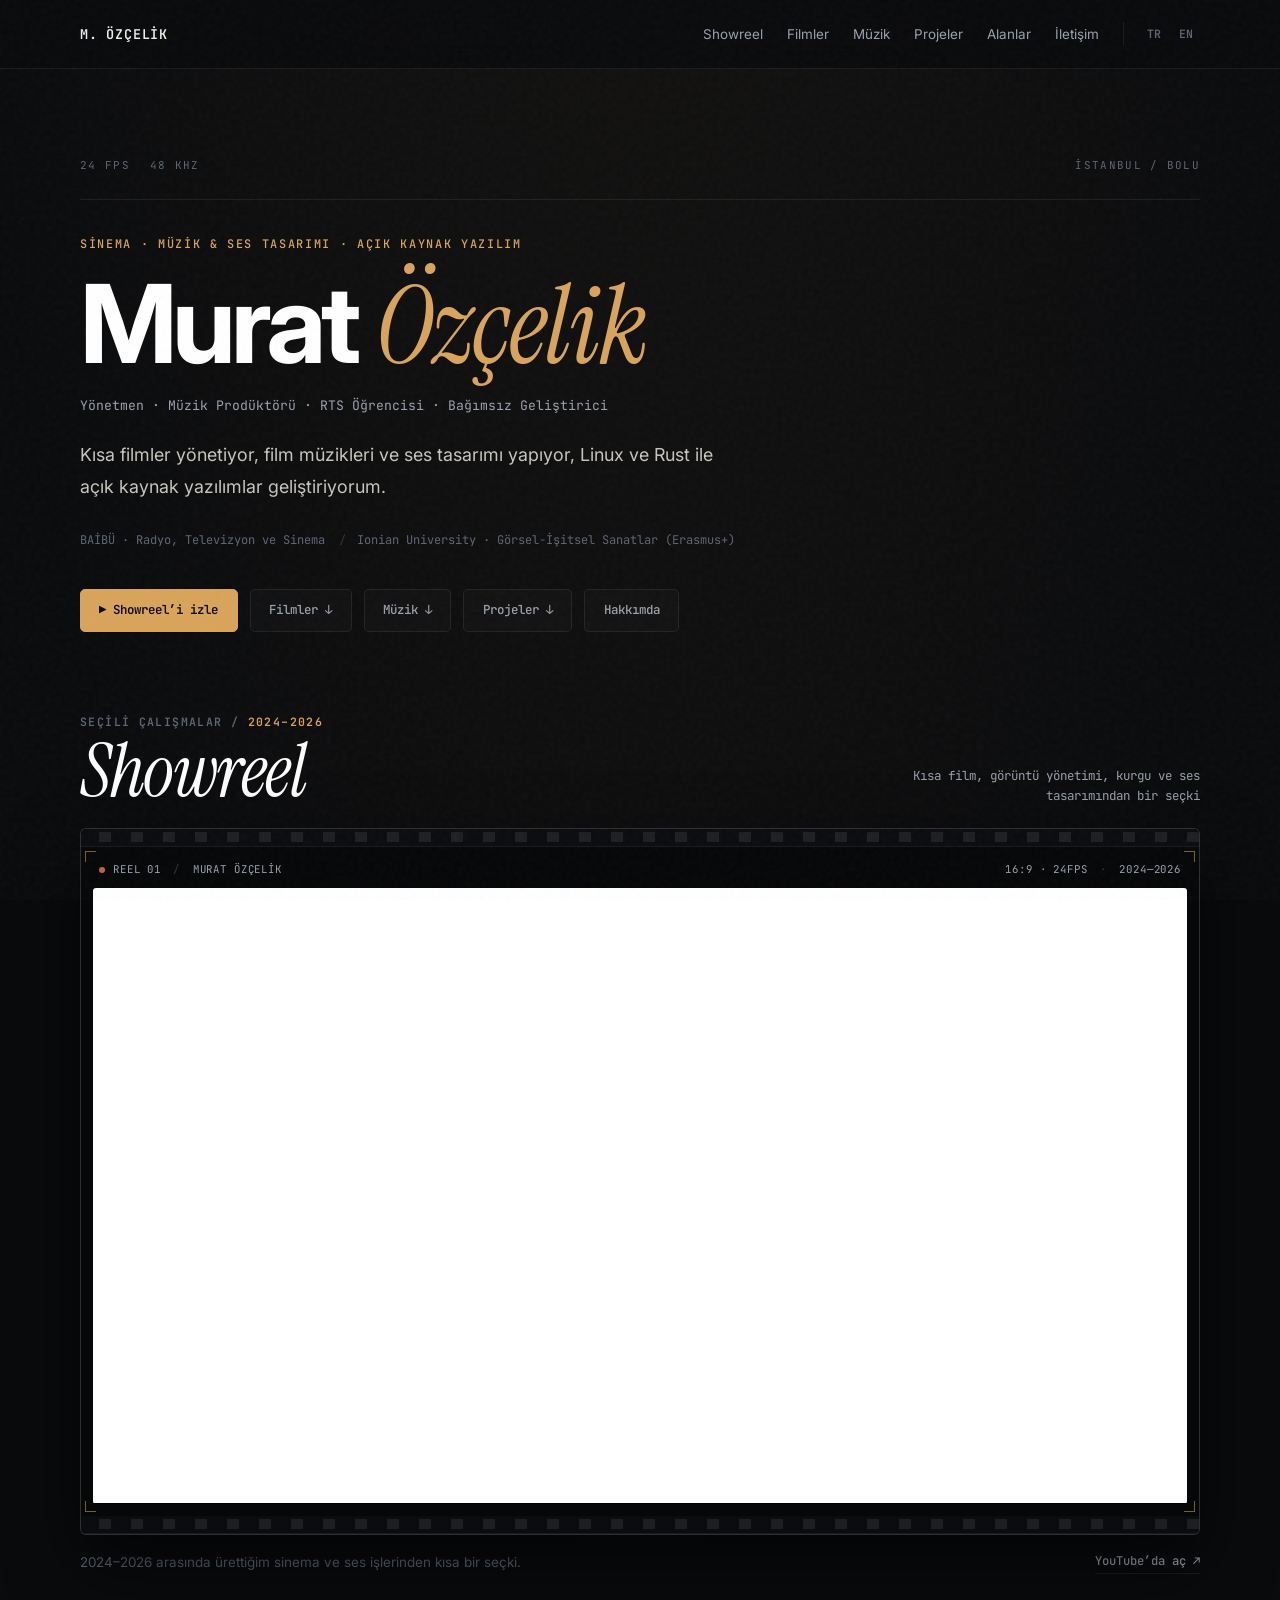
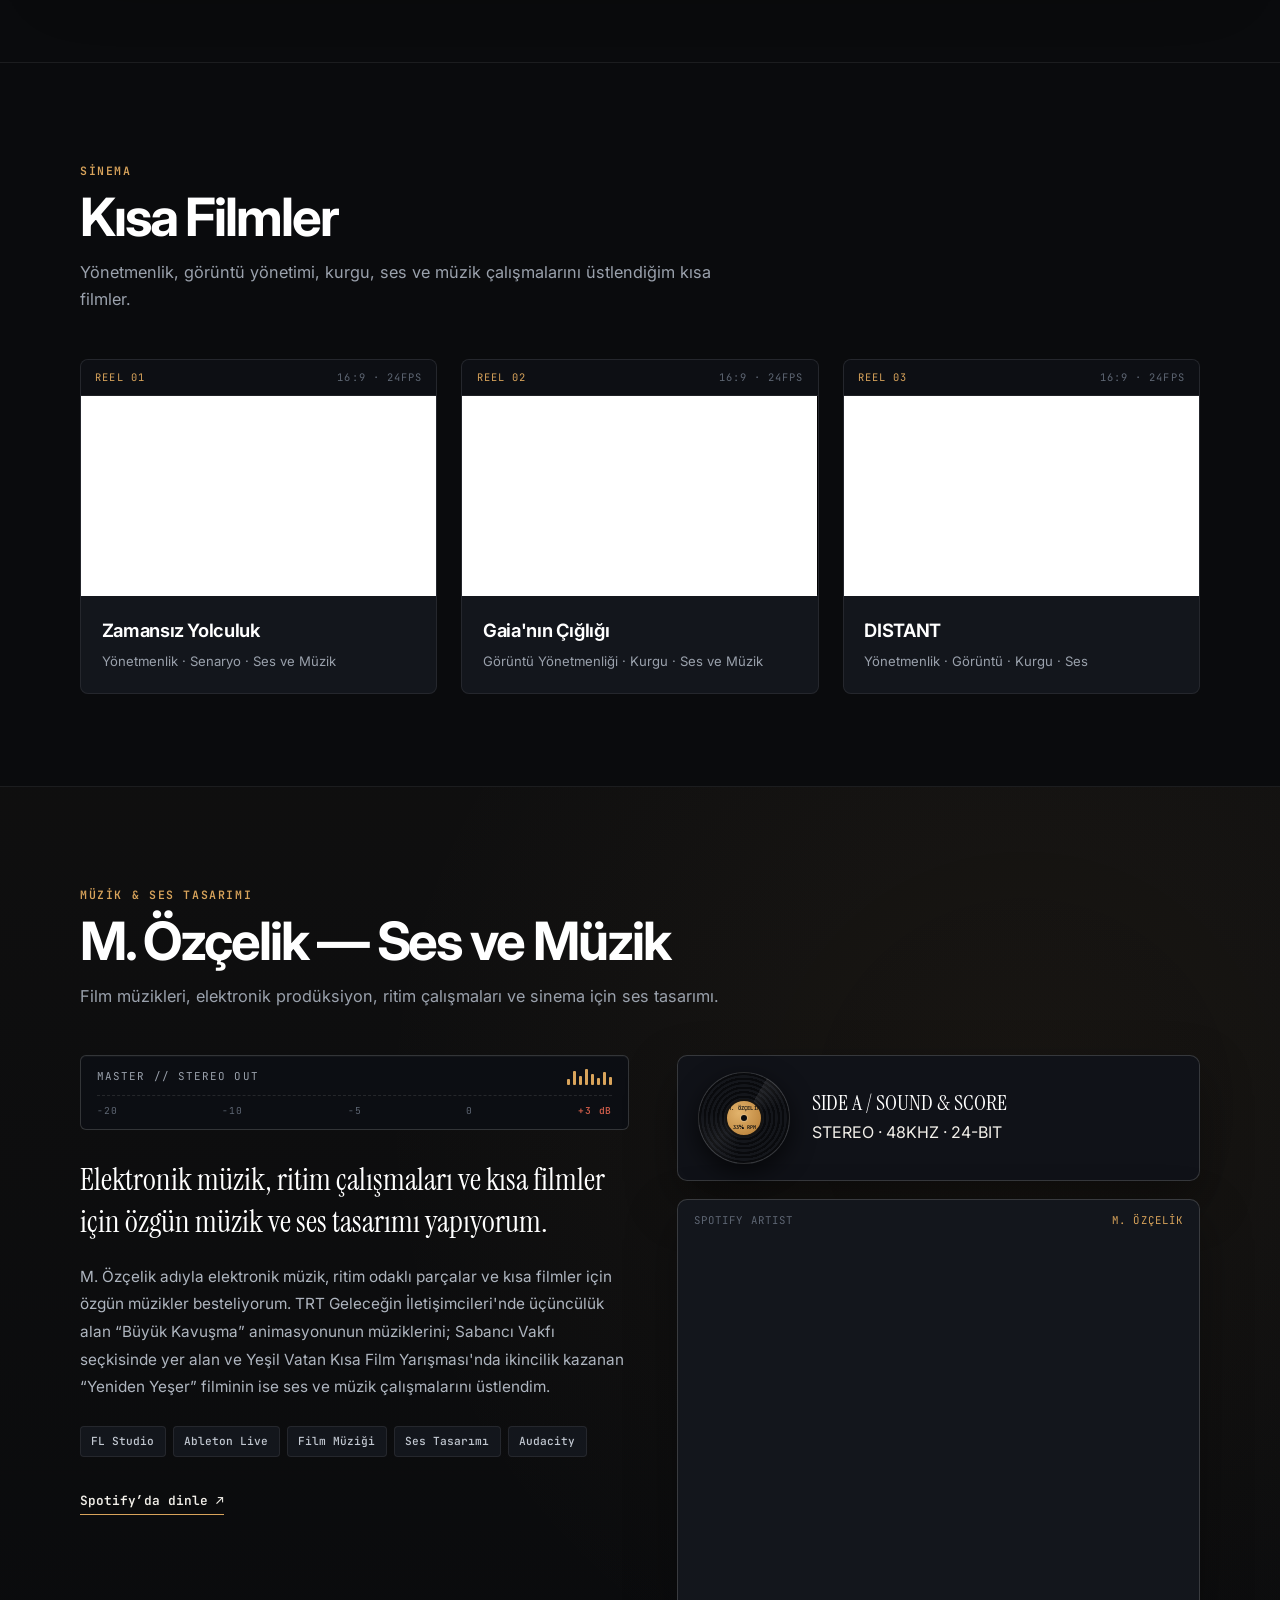
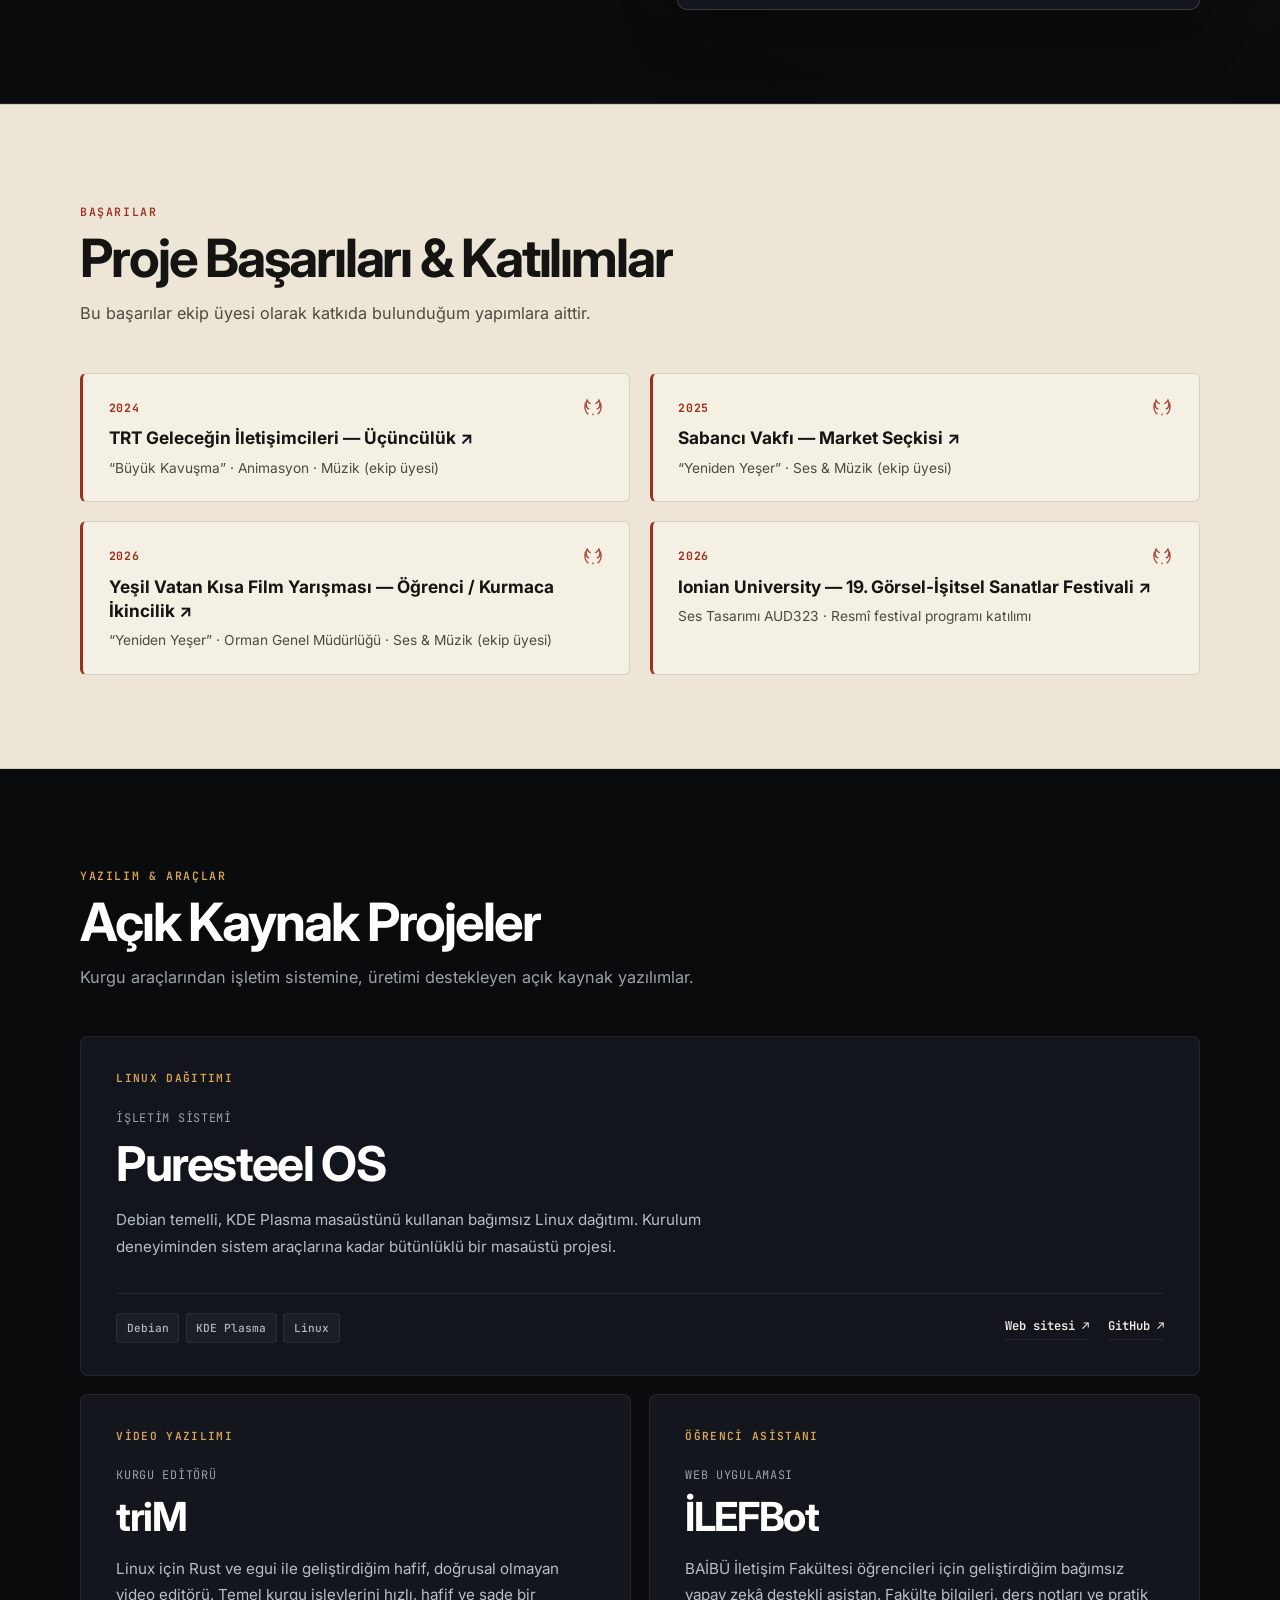
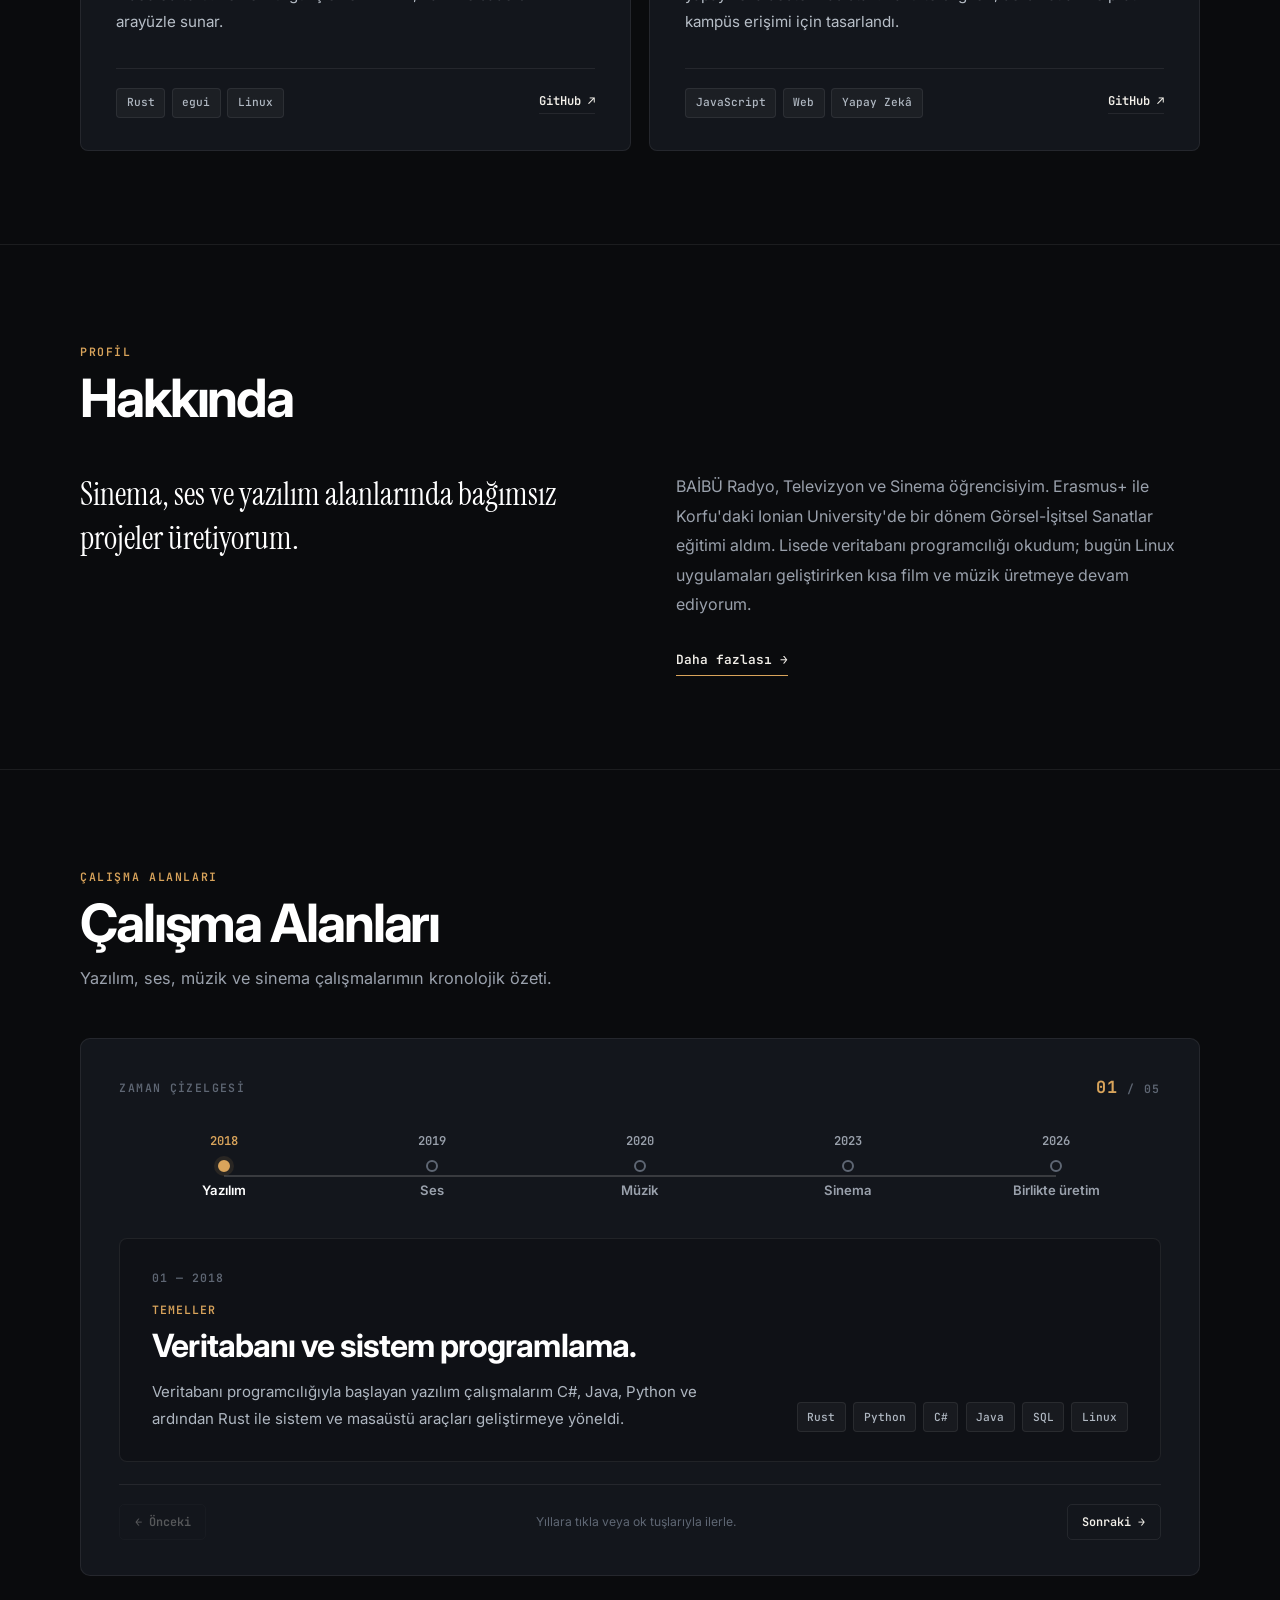
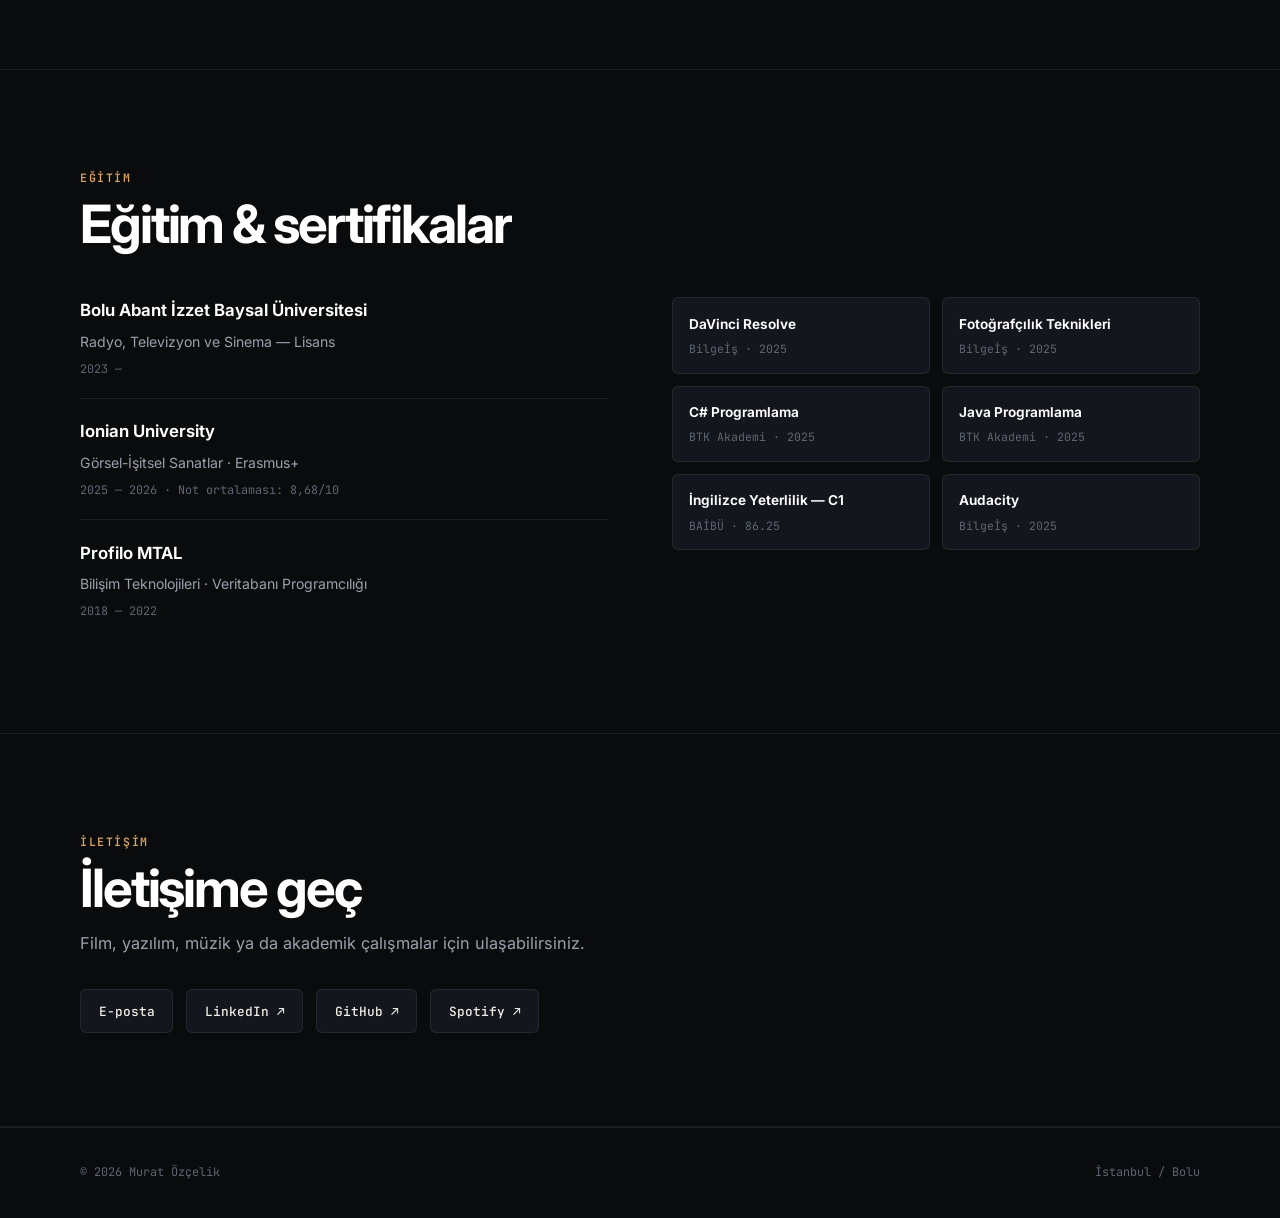
==== commit e5ce5ade: "Slow vinyl to 120s and EQ bars to 6s with subtle motion" ====
--- a/index.html
+++ b/index.html
@@ -23,7 +23,7 @@
 <link rel="preconnect" href="https://fonts.googleapis.com">
 <link rel="preconnect" href="https://fonts.gstatic.com" crossorigin>
 <link href="https://fonts.googleapis.com/css2?family=Instrument+Serif:ital@0;1&family=Inter:wght@400;500;600;700&family=JetBrains+Mono:wght@400;500;600&display=swap" rel="stylesheet">
-<link rel="stylesheet" href="assets/style.css?v=20261114-v4">
+<link rel="stylesheet" href="assets/style.css?v=20261114-v5">
 <script type="application/ld+json">{"@context":"https://schema.org","@type":"Person","name":"Murat Özçelik","alternateName":"M. Özçelik","url":"https://muratozcelik.vercel.app/","jobTitle":"Director, Developer, Music Producer","affiliation":{"@type":"CollegeOrUniversity","name":"Bolu Abant İzzet Baysal Üniversitesi"},"sameAs":["https://github.com/MOzcelik14","https://www.linkedin.com/in/murat-özçelik-398713292","https://open.spotify.com/intl-tr/artist/2BlTVMDj9GnFcdL9kGWNOf"]}</script>
 </head>
 <body>
--- a/assets/style.css
+++ b/assets/style.css
@@ -669,21 +669,21 @@
   width: 3px;
   background: var(--accent);
   border-radius: 1px;
-  animation: eq-pulse 3.6s ease-in-out infinite alternate;
-}
-
-.eq-bars span:nth-child(1) { height: 6px; animation-delay: 0.2s; }
-.eq-bars span:nth-child(2) { height: 14px; animation-delay: 0.9s; }
-.eq-bars span:nth-child(3) { height: 9px; animation-delay: 1.6s; }
-.eq-bars span:nth-child(4) { height: 16px; animation-delay: 0.5s; }
-.eq-bars span:nth-child(5) { height: 11px; animation-delay: 1.2s; }
-.eq-bars span:nth-child(6) { height: 7px; animation-delay: 2.0s; }
-.eq-bars span:nth-child(7) { height: 13px; animation-delay: 0.7s; }
-.eq-bars span:nth-child(8) { height: 8px; animation-delay: 1.4s; }
+  animation: eq-pulse 6s ease-in-out infinite alternate;
+}
+
+.eq-bars span:nth-child(1) { height: 6px; animation-delay: 0.4s; }
+.eq-bars span:nth-child(2) { height: 14px; animation-delay: 1.5s; }
+.eq-bars span:nth-child(3) { height: 9px; animation-delay: 2.6s; }
+.eq-bars span:nth-child(4) { height: 16px; animation-delay: 0.9s; }
+.eq-bars span:nth-child(5) { height: 11px; animation-delay: 2.1s; }
+.eq-bars span:nth-child(6) { height: 7px; animation-delay: 3.2s; }
+.eq-bars span:nth-child(7) { height: 13px; animation-delay: 1.2s; }
+.eq-bars span:nth-child(8) { height: 8px; animation-delay: 2.4s; }
 
 @keyframes eq-pulse {
-  0% { transform: scaleY(0.55); opacity: 0.65; }
-  100% { transform: scaleY(0.95); opacity: 0.95; }
+  0% { transform: scaleY(0.75); opacity: 0.75; }
+  100% { transform: scaleY(1); opacity: 0.95; }
 }
 
 .vu-scale {
@@ -781,7 +781,7 @@
   display: flex;
   align-items: center;
   justify-content: center;
-  animation: vinyl-spin 55s linear infinite;
+  animation: vinyl-spin 120s linear infinite;
 }
 
 @keyframes vinyl-spin {
